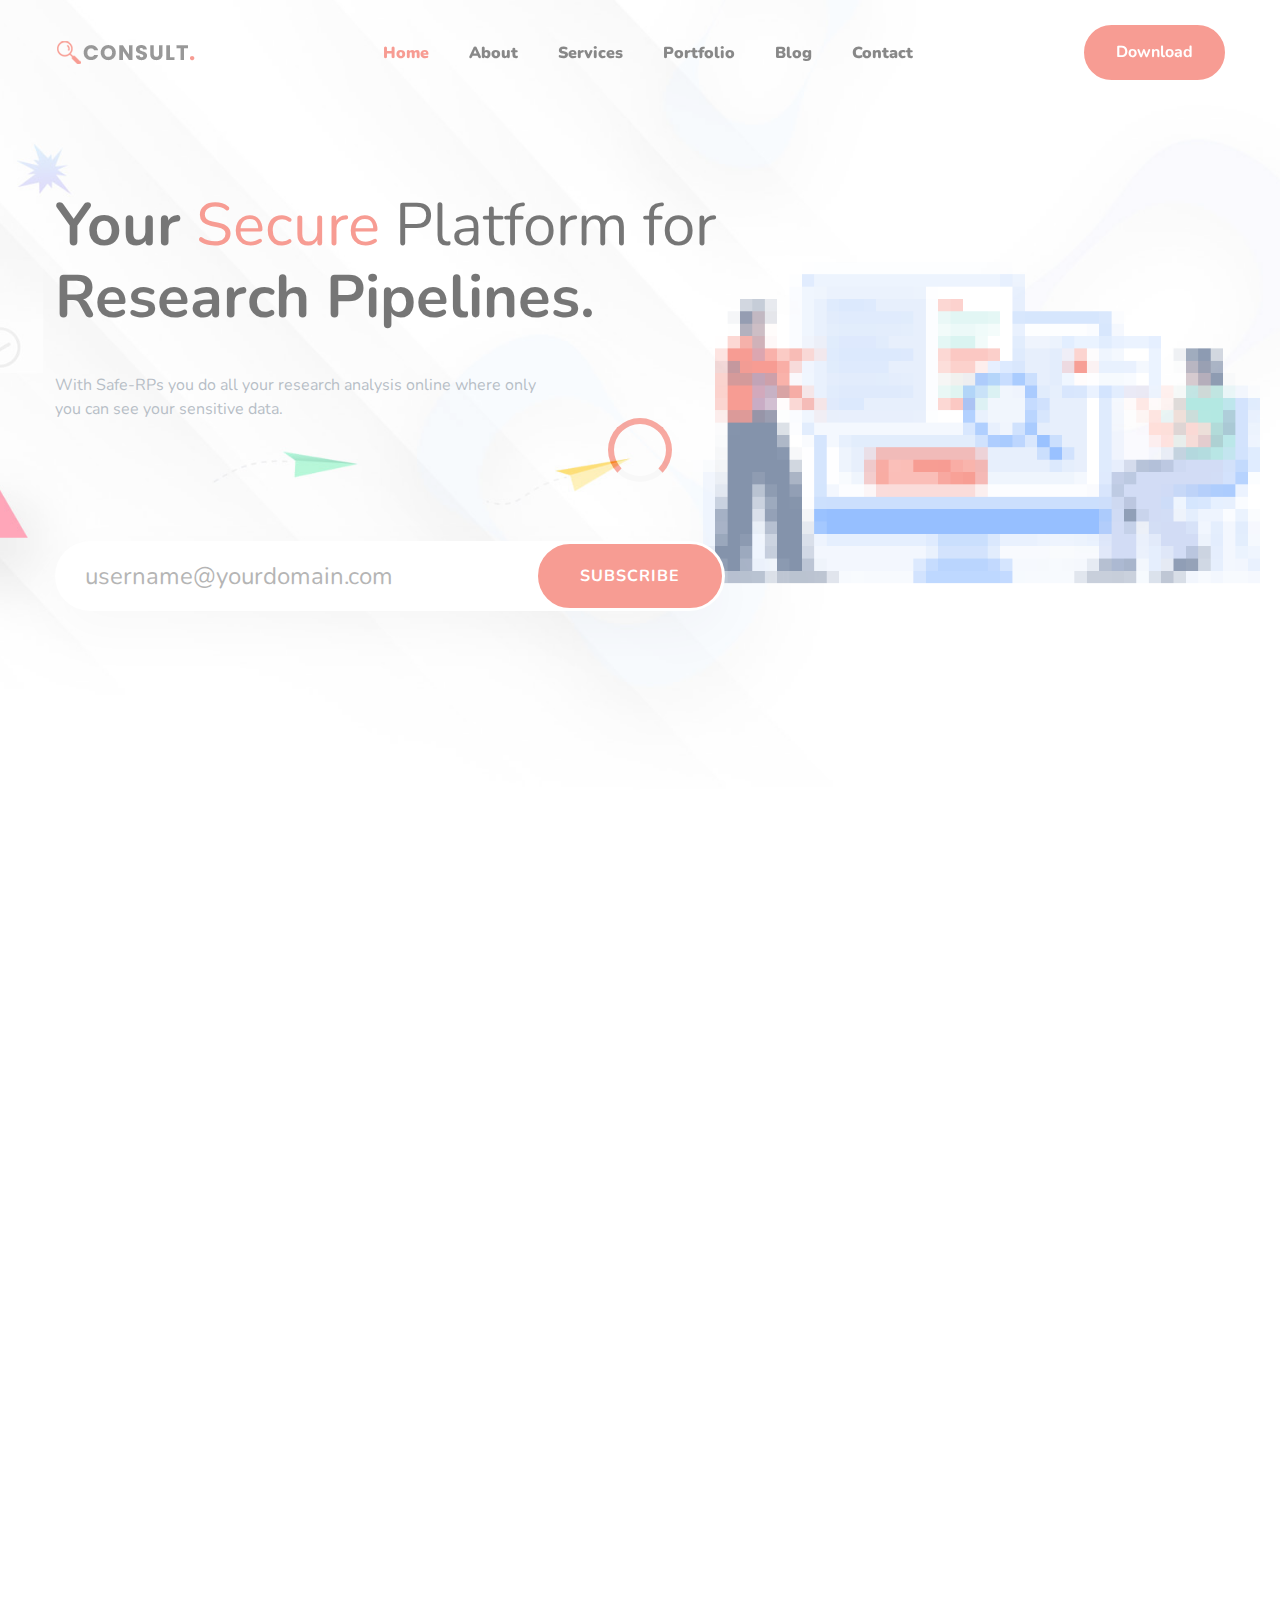
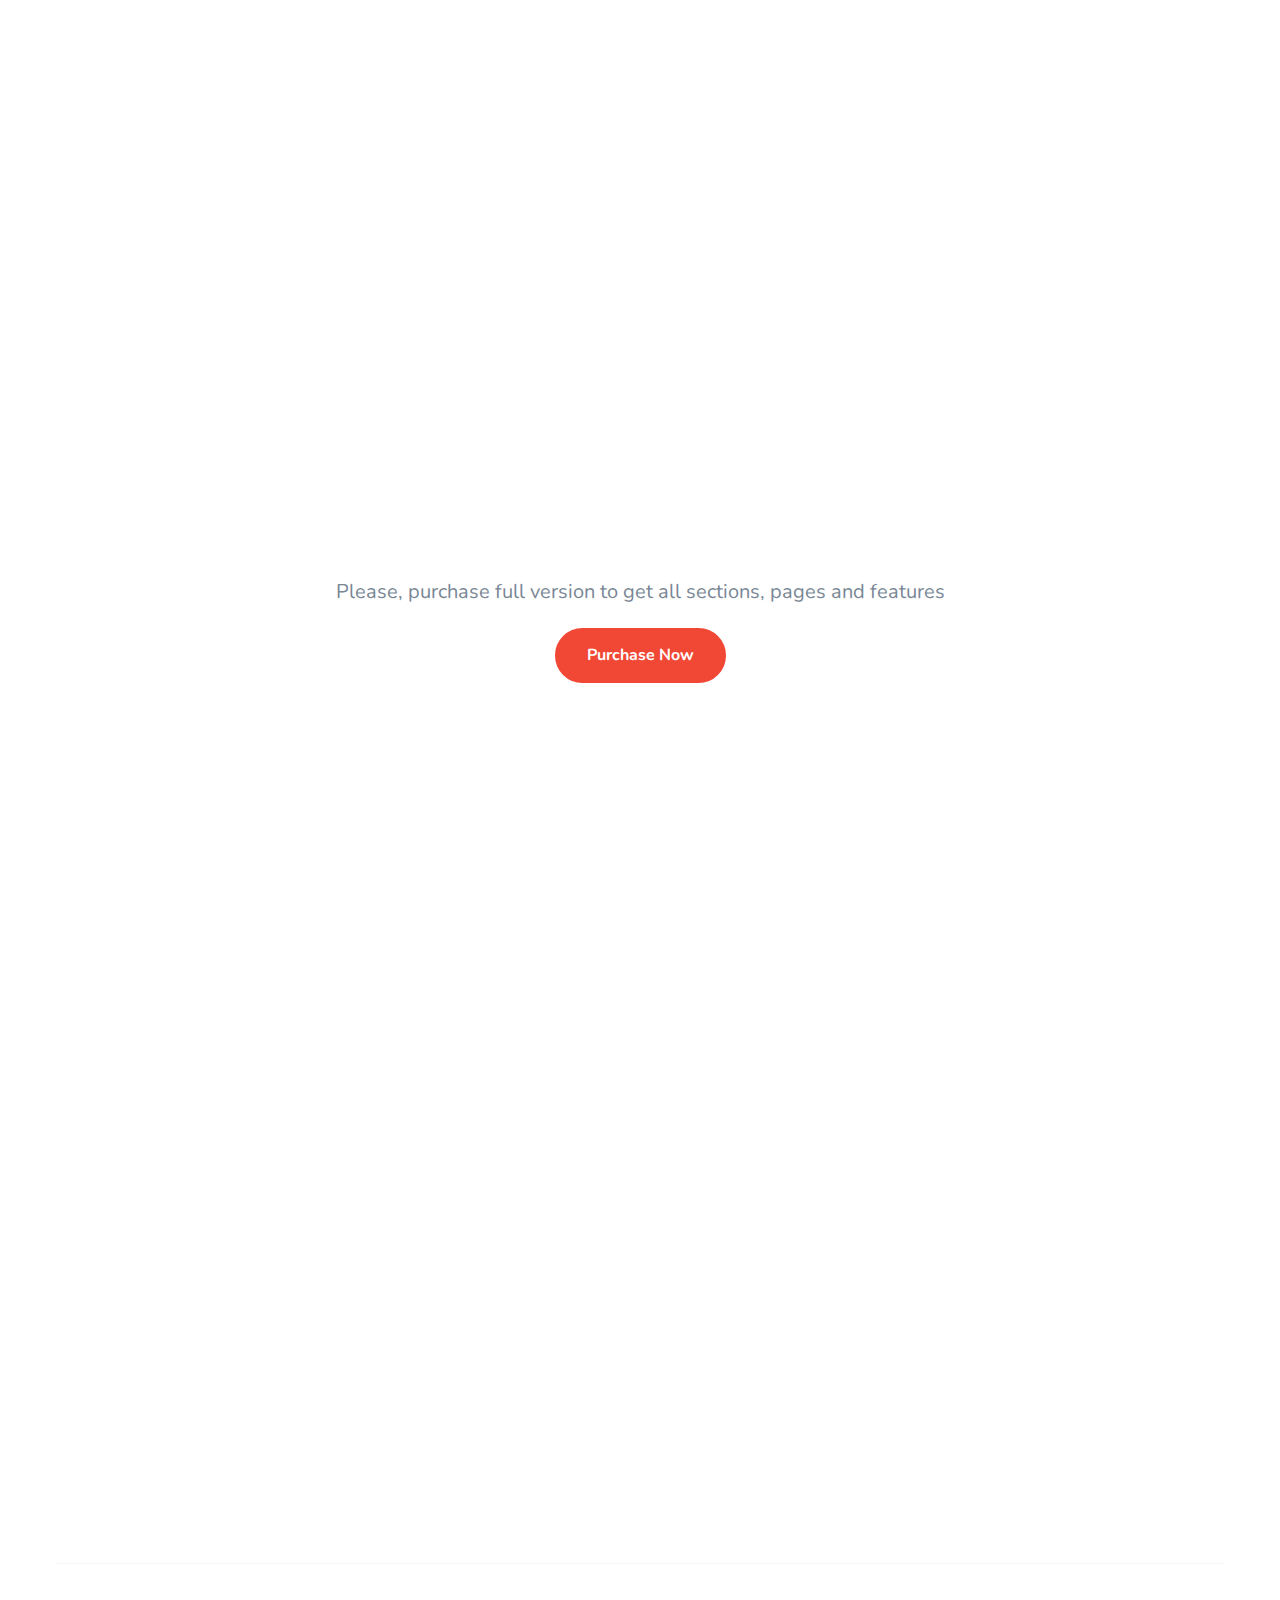
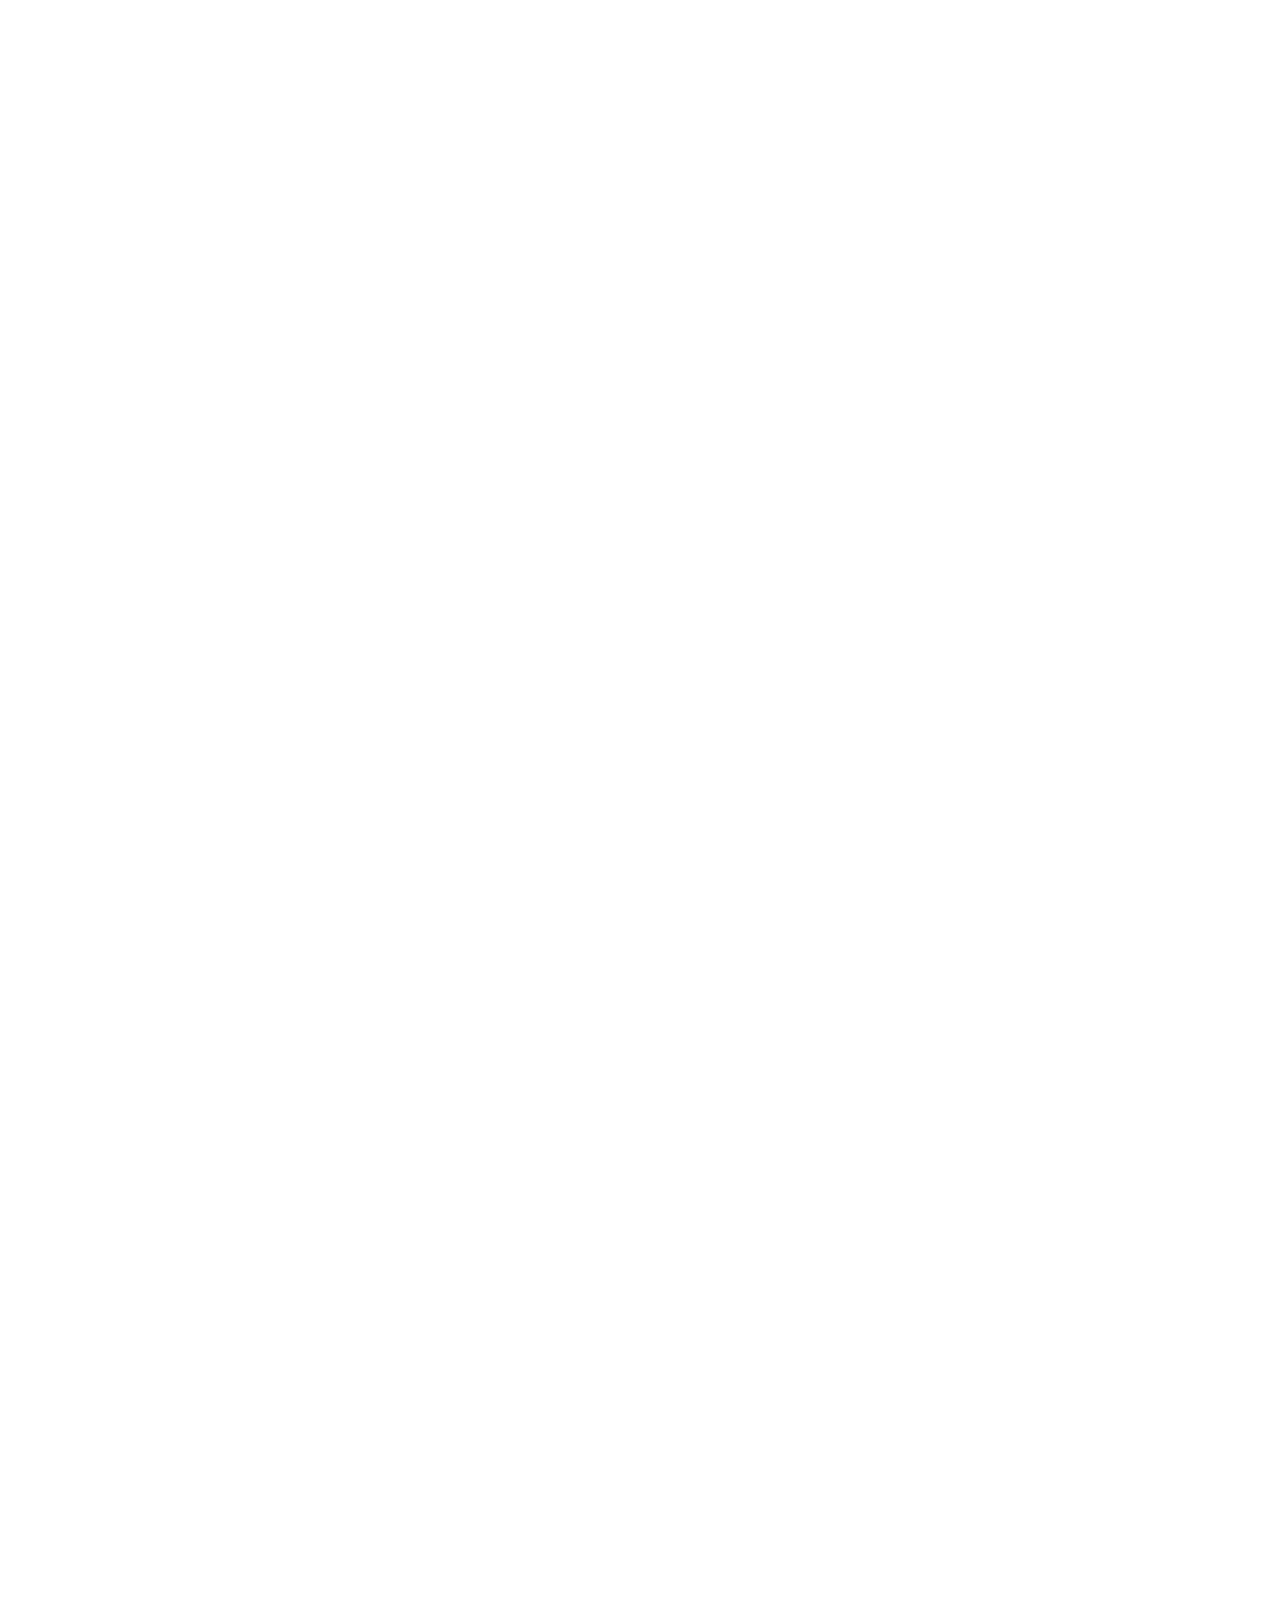
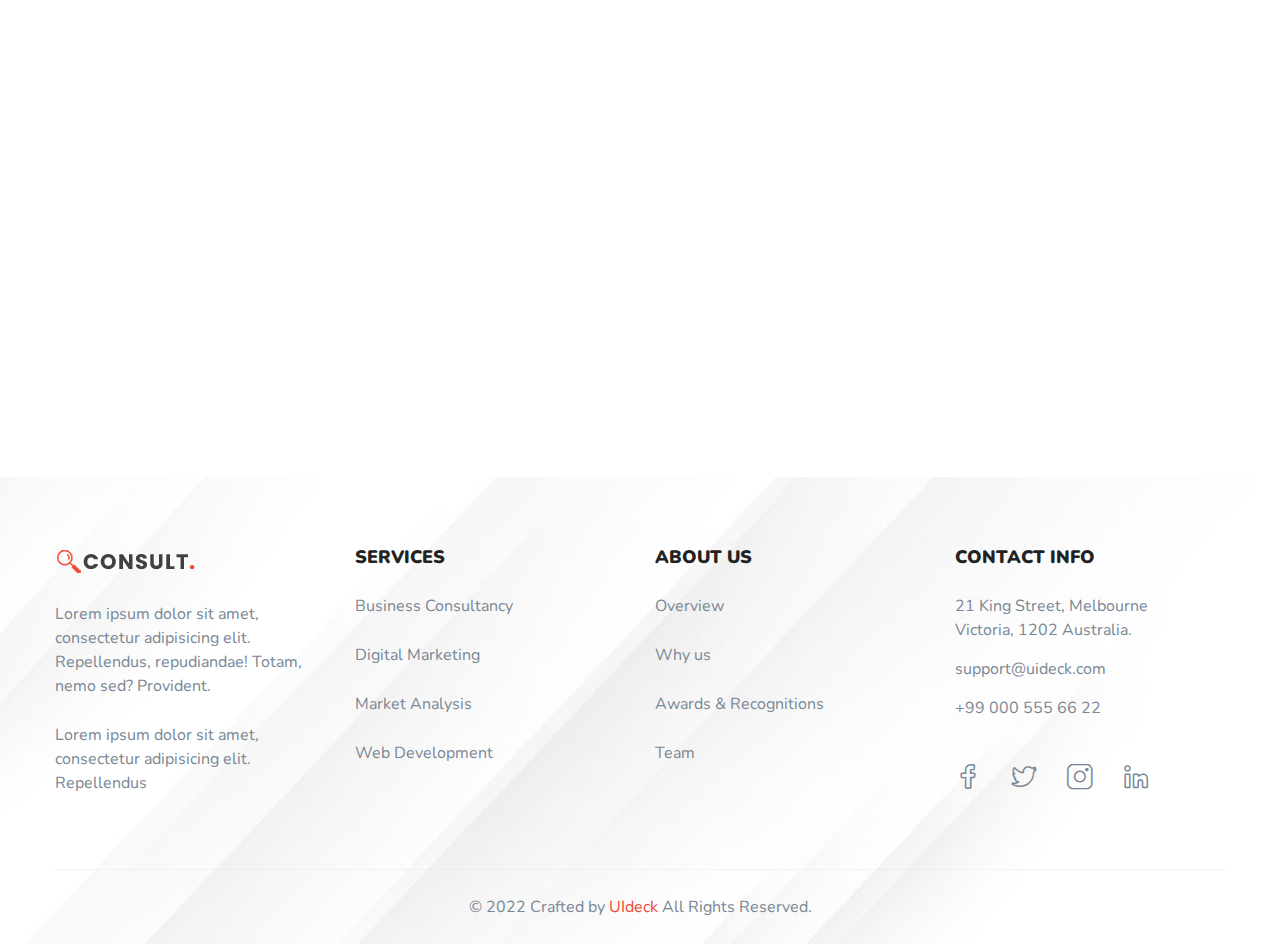
==== index.html @ b2ef0409 "edit landing page" ====
<!doctype html>
<html class="no-js" lang="en">

<head>
    <meta charset="utf-8">
    
    <!--====== Title ======-->
    <title>SAFE - RPs | Home</title>
    
    <meta name="description" content="">
    <meta name="viewport" content="width=device-width, initial-scale=1">

    <!--====== Favicon Icon ======-->
    <link rel="shortcut icon" href="assets/images/favicon.png" type="image/png">
        
    <!--====== Slick CSS ======-->
    <link rel="stylesheet" href="assets/css/slick.css">
        
    <!--====== Font Awesome CSS ======-->
    <link rel="stylesheet" href="assets/css/font-awesome.min.css">
        
    <!--====== Line Icons CSS ======-->
    <link rel="stylesheet" href="assets/css/LineIcons.css">
        
    <!--====== Animate CSS ======-->
    <link rel="stylesheet" href="assets/css/animate.css">
        
    <!--====== Bootstrap CSS ======-->
    <link rel="stylesheet" href="assets/css/bootstrap.min.css">
    
    <!--====== Default CSS ======-->
    <link rel="stylesheet" href="assets/css/default.css">
    
    <!--====== Style CSS ======-->
    <link rel="stylesheet" href="assets/css/style.css">
    
</head>

<body>
    <!--[if IE]>
    <p class="browserupgrade">You are using an <strong>outdated</strong> browser. Please <a href="https://browsehappy.com/">upgrade your browser</a> to improve your experience and security.</p>
  <![endif]-->
   
   
    <!--====== PRELOADER PART START ======-->

    <div class="preloader">
        <div class="loader">
            <div class="ytp-spinner">
                <div class="ytp-spinner-container">
                    <div class="ytp-spinner-rotator">
                        <div class="ytp-spinner-left">
                            <div class="ytp-spinner-circle"></div>
                        </div>
                        <div class="ytp-spinner-right">
                            <div class="ytp-spinner-circle"></div>
                        </div>
                    </div>
                </div>
            </div>
        </div>
    </div>

    <!--====== PRELOADER PART ENDS ======-->
    
    <!--====== HEADER PART START ======-->
    
    <header class="header-area">
        <div class="navbar-area headroom">
            <div class="container">
                <div class="row">
                    <div class="col-lg-12">
                        <nav class="navbar navbar-expand-lg">
                            <a class="navbar-brand" href="index.html">
                                <img src="assets/images/logo.png" alt="Logo">
                            </a>
                            <button class="navbar-toggler" type="button" data-toggle="collapse" data-target="#navbarSupportedContent" aria-controls="navbarSupportedContent" aria-expanded="false" aria-label="Toggle navigation">
                                <span class="toggler-icon"></span>
                                <span class="toggler-icon"></span>
                                <span class="toggler-icon"></span>
                            </button>

                            <div class="collapse navbar-collapse sub-menu-bar" id="navbarSupportedContent">
                                <ul id="nav" class="navbar-nav m-auto">
                                    <li class="nav-item active">
                                        <a href="index.html/#home">Home</a>
                                    </li>
                                    <li class="nav-item">
                                        <a href="index.html/#about">About </a>
                                    </li>
                                    <li class="nav-item">
                                        <a href="index.html/#services">Services</a>
                                    </li>
                                    <li class="nav-item">
                                        <a href="index.html/#portfolio">Portfolio</a>
                                    </li>
                                    <li class="nav-item">
                                        <a href="index.html/#blog">Blog</a>
                                    </li>
                                    <li class="nav-item">
                                        <a href="index.html/#contact">Contact</a>
                                    </li>
                                </ul>
                            </div> <!-- navbar collapse -->
                            
                            <div class="navbar-btn d-none d-sm-inline-block">
                                <a class="main-btn" data-scroll-nav="0" href="#pricing">Download</a>
                            </div>
                        </nav> <!-- navbar -->
                    </div>
                </div> <!-- row -->
            </div> <!-- container -->
        </div> <!-- navbar area -->
        
        <div id="home" class="header-hero bg_cover d-lg-flex align-items-center" style="background-image: url(assets/images/header-hero.jpg)">
            <div class="container">
                <div class="row">
                    <div class="col-lg-7">
                        <div class="header-hero-content">
                            <h1 class="hero-title wow fadeInUp" data-wow-duration="1s" data-wow-delay="0.2s"><b>Your</b> <span>Secure</span> Platform for <b>Research Pipelines.</b></h1>
                            <p class="text wow fadeInUp" data-wow-duration="1s" data-wow-delay="0.5s">With Safe-RPs you do all your research analysis online where only you can see your sensitive data.</p>
                            <div class="header-singup wow fadeInUp" data-wow-duration="1s" data-wow-delay="0.8s">
                                <input type="text" placeholder="username@yourdomain.com">
                                <button class="main-btn">Subscribe</button>
                            </div>
                        </div> <!-- header hero content -->
                    </div>
                </div> <!-- row -->
            </div> <!-- container -->
            <div class="header-hero-image d-flex align-items-center wow fadeInRightBig" data-wow-duration="1s" data-wow-delay="1.1s">
                <div class="image">
                    <img src="assets/images/hero-image.png" alt="Hero Image">
                </div>
            </div> <!-- header hero image -->
        </div> <!-- header hero -->
    </header>
    
    <!--====== HEADER PART ENDS ======-->
    
    <!--====== ABOUT PART START ======-->
    
    <section id="about" class="about-area pt-115">
        <div class="container">
            <div class="row justify-content-center">
                <div class="col-lg-9">
                    <div class="about-title text-center wow fadeInUp" data-wow-duration="1s" data-wow-delay="0.3s">
                        <h3 class="title welcome font-weight-bold">CONFIDENTIAL RESEARCH PIPELINES</h3>
                        <h4 class="font-weight-normal"><span class="font-weight-bold">With Confidential Computing Technology</span> you can finally send research sensitive data to be analyzed on our servers securely.</h4>
                        <br />
                        <h4><span class="font-weight-bold">Even our servers admins can NOT access your data!</span></h4>
                    </div>
                </div>
            </div> <!-- row -->
            <div class="row">
                <div class="col-lg-12">
                    <div class="about-image mt-60 wow fadeIn" data-wow-duration="1s" data-wow-delay="0.5s">
                        <img src="assets/images/about.png" alt="about">
                    </div> <!-- about image -->
                </div>
            </div> <!-- row -->
            <div class="row justify-content-center">
                <div class="col-lg-10">
                    <div class="about-content pt-45">
                        <p class="text wow fadeInUp h6" data-wow-duration="1s" data-wow-delay="0.4s">"Confidential computing is a cloud computing technology that isolates sensitive data in a protected CPU enclave during processing. The contents of the enclave — the data being processed, and the techniques that are used to process it — are accessible only to authorized programming code, and are invisible and unknowable to anything or anyone else, including the cloud provider." (<a href="https://www.ibm.com/cloud/learn/confidential-computing">Source: IBM Cloud</a>)</p>
                        
                        <div class="about-counter pt-60">
                            <div class="row">
                                <div class="col-sm-4">
                                    <div class="single-counter counter-color-1 mt-30 d-flex wow fadeInUp" data-wow-duration="1s" data-wow-delay="0.3s">
                                        <div class="counter-shape">
                                            <span class="shape-1"></span>
                                            <span class="shape-2"></span>
                                        </div>
                                        <div class="counter-content media-body">
                                            <h2>Secure 100%</h2>
                                            <!--<p class="text">Clients</p>-->
                                        </div>
                                    </div> <!-- single counter -->
                                </div>
                                <div class="col-sm-4">
                                    <div class="single-counter counter-color-2 mt-30 d-flex wow fadeInUp" data-wow-duration="1s" data-wow-delay="0.6s">
                                        <div class="counter-shape">
                                            <span class="shape-1"></span>
                                            <span class="shape-2"></span>
                                        </div>
                                        <div class="counter-content media-body">
                                            <h2>Online</h2>
                                            <!--<p class="text">Satisfaction</p>-->
                                        </div>
                                    </div> <!-- single counter -->
                                </div>
                                <div class="col-sm-4">
                                    <div class="single-counter counter-color-3 mt-30 d-flex wow fadeInUp" data-wow-duration="1s" data-wow-delay="0.9s">
                                        <div class="counter-shape">
                                            <span class="shape-1"></span>
                                            <span class="shape-2"></span>
                                        </div>
                                        <div class="counter-content media-body">
                                            <h2>User Friendly</h2>
                                            <!--<p class="text">Projects</p>-->
                                        </div>
                                    </div> <!-- single counter -->
                                </div>
                            </div> <!-- row -->
                        </div> <!-- about counter -->
                    </div> <!-- about content -->
                </div>
            </div> <!-- row -->
        </div> <!-- container -->
    </section>
    
    <!--====== ABOUT PART ENDS ======-->
    
    <!--====== OUR SERVICE PART START ======-->
    
    <section id="services" class="our-services-area pt-115">
        <div class="container">
                        <div class="header-hero-content text-center">
                            <h1 class="hero-title wow fadeInUp" data-wow-duration="1s" data-wow-delay="0.2s"><b>You are using</b> <span>Free</span> Lite Version</b></h1>
                            <p style="font-size: 20px;">Please, purchase full version to get all sections, pages and features</p></br>
                            <a href="http://rebrand.ly/consult-ud" rel="nofollow" class="main-btn">Purchase Now</a>
                        </div> <!-- header hero content -->
        </div>
    </section>

    
    <!--====== PRICING PART START ======-->
    
    <section data-scroll-index="0" id="pricing" class="pricing-area pt-115">
        <div class="container">
            <div class="row justify-content-center">
                <div class="col-lg-5 col-md-8 col-sm-9">
                    <div class="section-title text-center pb-20 wow fadeInUpBig" data-wow-duration="1s" data-wow-delay="0.2s">
                        <h6 class="sub-title">Pricing Plans</h6>
                        <h4 class="title">Providing Best Pricing <span>For Your Business.</span></h4>
                    </div> <!-- section title -->
                </div>
            </div> <!-- row -->
            <div class="row no-gutters justify-content-center">
                <div class="col-lg-4 col-md-7 col-sm-9">
                    <div class="single-pricing text-center pricing-color-1 mt-30 wow fadeIn" data-wow-duration="1s" data-wow-delay="0.3s">
                        <div class="pricing-price">
                            <span class="price"><b>50</b>/m.<span class="symbol">$</span></span>
                        </div>
                        <div class="pricing-title mt-20">
                            <span class="btn">20% Off</span>
                            <h4 class="title">Basic</h4>
                        </div>
                        <div class="pricing-list pt-20">
                            <ul>
                                <li>Full Access</li>
                                <li>Unlimited Bandwidth</li>
                                <li>50 gb Space</li>
                                <li>1 Month Support</li>
                            </ul>
                        </div>
                        <div class="pricing-btn pt-70">
                            <a class="main-btn main-btn-2" href="#">Sign Up Now !</a>
                        </div>
                    </div> <!-- single pricing -->
                </div>
                <div class="col-lg-4 col-md-7 col-sm-9">
                    <div class="single-pricing text-center pricing-active pricing-color-2 mt-30 wow fadeIn" data-wow-duration="1s" data-wow-delay="0.6s">
                        <div class="pricing-price">
                            <span class="price"><b>69</b>/m.<span class="symbol">$</span></span>
                        </div>
                        <div class="pricing-title mt-20">
                            <span class="btn">Special</span>
                            <h4 class="title">Standard</h4>
                        </div>
                        <div class="pricing-list pt-20">
                            <ul>
                                <li>Full Access</li>
                                <li>Unlimited Bandwidth</li>
                                <li>50 gb Space</li>
                                <li>1 Month Support</li>
                            </ul>
                        </div>
                        <div class="pricing-btn pt-70">
                            <a class="main-btn" href="#">Sign Up Now !</a>
                        </div>
                    </div> <!-- single pricing -->
                </div>
                <div class="col-lg-4 col-md-7 col-sm-9">
                    <div class="single-pricing text-center pricing-color-3 mt-30 wow fadeIn" data-wow-duration="1s" data-wow-delay="0.9s">
                        <div class="pricing-price">
                            <span class="price"><b>99</b>/m.<span class="symbol">$</span></span>
                        </div>
                        <div class="pricing-title mt-20">
                            <span class="btn">New</span>
                            <h4 class="title">Premium</h4>
                        </div>
                        <div class="pricing-list pt-20">
                            <ul>
                                <li>Full Access</li>
                                <li>Unlimited Bandwidth</li>
                                <li>50 gb Space</li>
                                <li>1 Month Support</li>
                            </ul>
                        </div>
                        <div class="pricing-btn pt-70">
                            <a class="main-btn main-btn-2" href="#">Sign Up Now !</a>
                        </div>
                    </div> <!-- single pricing -->
                </div>
            </div> <!-- row -->
        </div> <!-- container -->
    </section>
    
    <!--====== PRICING PART ENDS ======-->
    
    
    <!--====== BRAND PART START ======-->
    
    <div id="brand" class="brand-area">
        <div class="container">
            <div class="row">
                <div class="col-lg-12">
                    <div class="brand-wrapper pt-70 clearfix">
                        <div class="single-brand mt-50 text-md-left wow fadeIn" data-wow-duration="1s" data-wow-delay="0.2s">
                            <img src="assets/images/brand-1.png" alt="brand">
                        </div> <!-- single brand -->
                        <div class="single-brand mt-50 wow fadeIn" data-wow-duration="1s" data-wow-delay="0.3s">
                            <img src="assets/images/brand-2.png" alt="brand">
                        </div> <!-- single brand -->
                        <div class="single-brand mt-50 wow fadeIn" data-wow-duration="1s" data-wow-delay="0.4s">
                            <img src="assets/images/brand-3.png" alt="brand">
                        </div> <!-- single brand -->
                        <div class="single-brand mt-50 wow fadeIn" data-wow-duration="1s" data-wow-delay="0.5s">
                            <img src="assets/images/brand-4.png" alt="brand">
                        </div> <!-- single brand -->
                        <div class="single-brand mt-50 text-md-right wow fadeIn" data-wow-duration="1s" data-wow-delay="0.6s">
                            <img src="assets/images/brand-5.png" alt="brand">
                        </div> <!-- single brand -->
                    </div> <!-- brand wrapper -->
                </div>
            </div> <!-- row -->
        </div> <!-- container -->
    </div>
    
    <!--====== BRAND PART ENDS ======-->
    
    <!--====== BLOG PART START ======-->

    <section id="blog" class="blog-area pt-115">
        <div class="container">
            <div class="row justify-content-center">
                <div class="col-lg-4">
                    <div class="section-title text-center pb-20 wow fadeInUp" data-wow-duration="1s" data-wow-delay="0.3s">
                        <h6 class="sub-title">Our Blog</h6>
                        <h4 class="title">Letest <span>News.</span></h4>
                    </div> <!-- section title -->
                </div>
            </div> <!-- row -->
            <div class="row justify-content-center">
                <div class="col-lg-4 col-md-6 col-sm-8">
                    <div class="single-blog mt-30 wow fadeInUpBig" data-wow-duration="1s" data-wow-delay="0.4s">
                        <div class="blog-image">
                            <a href="blog-details.html"><img src="assets/images/news-1.jpg" alt="news"></a>
                        </div>
                        <div class="blog-content">
                            <h4 class="blog-title"><a href="blog-details.html">Nulla eget urna at tortor  turpi feugiat tristique in sit.</a></h4>
                            <div class="blog-author d-flex align-items-center">
                                <div class="author-image">
                                    <img src="assets/images/author-1.jpg" alt="author">
                                </div>
                                <div class="author-content media-body">
                                    <h6 class="sub-title">Posted by</h6>
                                    <p class="text">Isabela Moreira</p>
                                </div>
                            </div>
                        </div>
                    </div> <!-- single blog -->
                </div>
                <div class="col-lg-4 col-md-6 col-sm-8">
                    <div class="single-blog mt-30 wow fadeInUpBig" data-wow-duration="1s" data-wow-delay="0.7s">
                        <div class="blog-image">
                            <a href="blog-details.html"><img src="assets/images/news-2.jpg" alt="news"></a>
                        </div>
                        <div class="blog-content">
                            <h4 class="blog-title"><a href="blog-details.html">Nulla eget urna at tortor  turpi feugiat tristique in sit.</a></h4>
                            <div class="blog-author d-flex align-items-center">
                                <div class="author-image">
                                    <img src="assets/images/author-2.jpg" alt="author">
                                </div>
                                <div class="author-content media-body">
                                    <h6 class="sub-title">Posted by</h6>
                                    <p class="text">Elon Musk</p>
                                </div>
                            </div>
                        </div>
                    </div> <!-- single blog -->
                </div>
                <div class="col-lg-4 col-md-6 col-sm-8">
                    <div class="single-blog mt-30 wow fadeInUpBig" data-wow-duration="1s" data-wow-delay="1s">
                        <div class="blog-image">
                            <a href="blog-details.html"><img src="assets/images/news-3.jpg" alt="news"></a>
                        </div>
                        <div class="blog-content">
                            <h4 class="blog-title"><a href="blog-details.html">Nulla eget urna at tortor  turpi feugiat tristique in sit.</a></h4>
                            <div class="blog-author d-flex align-items-center">
                                <div class="author-image">
                                    <img src="assets/images/author-3.jpg" alt="author">
                                </div>
                                <div class="author-content media-body">
                                    <h6 class="sub-title">Posted by</h6>
                                    <p class="text">Fiona</p>
                                </div>
                            </div>
                        </div>
                    </div> <!-- single blog -->
                </div>
            </div> <!-- row -->
        </div> <!-- container -->
    </section>

    <!--====== BLOG PART ENDS ======-->
    
    <!--====== CONTACT PART START ======-->

    <section id="contact" class="contact-area pt-120 pb-120">
        <div class="container">
            <div class="row justify-content-center">
                <div class="col-lg-4">
                    <div class="section-title text-center pb-20 wow fadeInUp" data-wow-duration="1s" data-wow-delay="0.3s">
                        <h6 class="sub-title">Our Contact</h6>
                        <h4 class="title">Get In <span>Touch.</span></h4>
                    </div> <!-- section title -->
                </div>
            </div> <!-- row -->
            <div class="contact-info pt-30">
                <div class="row">
                    <div class="col-lg-4 col-md-6">
                        <div class="single-contact-info contact-color-1 mt-30 d-flex  wow fadeInUp" data-wow-duration="1s" data-wow-delay="0.3s">
                            <div class="contact-info-icon">
                                <i class="lni-map-marker"></i>
                            </div>
                            <div class="contact-info-content media-body">
                                <p class="text">21 King Street, Melbourne <br> Victoria, 1202 Australia.</p>
                            </div>
                        </div> <!-- single contact info -->
                    </div>
                    <div class="col-lg-4 col-md-6">
                        <div class="single-contact-info contact-color-2 mt-30 d-flex  wow fadeInUp" data-wow-duration="1s" data-wow-delay="0.6s">
                            <div class="contact-info-icon">
                                <i class="lni-envelope"></i>
                            </div>
                            <div class="contact-info-content media-body">
                                <p class="text">hello@uideck.com</p>
                                <p class="text">support@uideck.com</p>
                            </div>
                        </div> <!-- single contact info -->
                    </div>
                    <div class="col-lg-4 col-md-6">
                        <div class="single-contact-info contact-color-3 mt-30 d-flex  wow fadeInUp" data-wow-duration="1s" data-wow-delay="0.9s">
                            <div class="contact-info-icon">
                                <i class="lni-phone"></i>
                            </div>
                            <div class="contact-info-content media-body">
                                <p class="text">+99 000 1111 555</p>
                                <p class="text">+88 999 5555 444</p>
                            </div>
                        </div> <!-- single contact info -->
                    </div>
                </div> <!-- row -->
            </div> <!-- contact info -->
            <div class="row">
                <div class="col-lg-12">
                    <div class="contact-wrapper-form pt-115  wow fadeInUpBig" data-wow-duration="1s" data-wow-delay="0.5s">
                        <h4 class="contact-title pb-10"><i class="lni-envelope"></i> Leave <span>A Message.</span></h4>
                        
                        <form id="contact-form" action="assets/contact.php" method="post">
                            <div class="row">
                                <div class="col-md-6">
                                    <div class="contact-form mt-45">
                                        <label>Enter Your Name</label>
                                        <input type="text" name="name" placeholder="Full Name">
                                    </div> <!-- contact-form -->
                                </div>
                                <div class="col-md-6">
                                    <div class="contact-form mt-45">
                                        <label>Enter Your Email</label>
                                        <input type="email" name="email" placeholder="Email">
                                    </div> <!-- contact-form -->
                                </div>
                                <div class="col-md-12">
                                    <div class="contact-form mt-45">
                                        <label>Your Message</label>
                                        <textarea name="message" placeholder="Enter your message..."></textarea>
                                    </div> <!-- contact-form -->
                                </div>
                                <p class="form-message"></p>
                                <div class="col-md-12">
                                    <div class="contact-form mt-45">
                                        <button type="submit" class="main-btn">Send Now</button>
                                    </div> <!-- contact-form -->
                                </div>
                            </div> <!-- row -->
                        </form>
                    </div> <!-- contact wrapper form -->
                </div>
            </div> <!-- row -->
        </div> <!-- container -->
    </section>

    <!--====== CONTACT PART ENDS ======-->
    
    <!--====== FOOTER PART START ======-->
    
    <footer id="footer" class="footer-area bg_cover" style="background-image: url(assets/images/footer-bg.jpg)">
        <div class="container">
            <div class="footer-widget pt-30 pb-70">
                <div class="row">
                    <div class="col-lg-3 col-sm-6 order-sm-1 order-lg-1">
                        <div class="footer-about pt-40">
                            <a href="#">
                                <img src="assets/images/logo.png" alt="Logo">
                            </a>
                            <p class="text">Lorem ipsum dolor sit amet, consectetur adipisicing elit. Repellendus, repudiandae! Totam, nemo sed? Provident.</p> <p class="text">Lorem ipsum dolor sit amet, consectetur adipisicing elit. Repellendus</p>
                        </div> <!-- footer about -->
                    </div>
                    <div class="col-lg-3 col-sm-6 order-sm-3 order-lg-2">
                        <div class="footer-link pt-40">
                            <div class="footer-title">
                                <h5 class="title">Services</h5>
                            </div>
                            <ul>
                                <li><a href="#">Business Consultancy</a></li>
                                <li><a href="#">Digital Marketing</a></li>
                                <li><a href="#">Market Analysis</a></li>
                                <li><a href="#">Web Development</a></li>
                            </ul>
                        </div> <!-- footer link -->
                    </div>
                    <div class="col-lg-3 col-sm-6 order-sm-4 order-lg-3">
                        <div class="footer-link pt-40">
                            <div class="footer-title">
                                <h5 class="title">About Us</h5>
                            </div>
                            <ul>
                                <li><a href="#">Overview</a></li>
                                <li><a href="#">Why us</a></li>
                                <li><a href="#">Awards & Recognitions</a></li>
                                <li><a href="#">Team</a></li>
                            </ul>
                        </div> <!-- footer link -->
                    </div>
                    <div class="col-lg-3 col-sm-6 order-sm-2 order-lg-4">
                        <div class="footer-contact pt-40">
                            <div class="footer-title">
                                <h5 class="title">Contact Info</h5>
                            </div>
                            <div class="contact pt-10">
                                <p class="text">21 King Street, Melbourne </br>
                                    Victoria, 1202 Australia.</p>
                                <p class="text">support@uideck.com</p>
                                <p class="text">+99 000 555 66 22</p>

                                <ul class="social mt-40">
                                    <li><a href="#"><i class="lni-facebook"></i></a></li>
                                    <li><a href="#"><i class="lni-twitter"></i></a></li>
                                    <li><a href="#"><i class="lni-instagram"></i></a></li>
                                    <li><a href="#"><i class="lni-linkedin"></i></a></li>
                                </ul>
                            </div> <!-- contact -->
                        </div> <!-- footer contact -->
                    </div>
                </div> <!-- row -->
            </div> <!-- footer widget -->
            <div class="footer-copyright text-center">
                <p class="text">© 2022 Crafted by <a href="https://uideck.com" rel="nofollow">UIdeck</a> All Rights Reserved.</p>
            </div>
        </div> <!-- container -->
    </footer>
    
    <!--====== FOOTER PART ENDS ======-->
    
    <!--====== BACK TOP TOP PART START ======-->

    <a href="#" class="back-to-top"><i class="lni-chevron-up"></i></a>

    <!--====== BACK TOP TOP PART ENDS ======-->   
    
    <!--====== PART START ======-->
    
<!--
    <section class="">
        <div class="container">
            <div class="row">
                <div class="col-lg-">
                    
                </div>
            </div>
        </div>
    </section>
-->
    
    <!--====== PART ENDS ======-->

    <!-- row -->


    <!--====== Jquery js ======-->
    <script src="assets/js/vendor/jquery-1.12.4.min.js"></script>
    <script src="assets/js/vendor/modernizr-3.7.1.min.js"></script>
    
    <!--====== Bootstrap js ======-->
    <script src="assets/js/popper.min.js"></script>
    <script src="assets/js/bootstrap.min.js"></script>
    
    <!--====== Plugins js ======-->
    <script src="assets/js/plugins.js"></script>
    
    <!--====== Slick js ======-->
    <script src="assets/js/slick.min.js"></script>
    
    
    <!--====== Counter Up js ======-->
    <script src="assets/js/waypoints.min.js"></script>
    <script src="assets/js/jquery.counterup.min.js"></script>
    
    
    <!--====== Appear js ======-->
    <script src="assets/js/jquery.appear.min.js"></script>
    
    <!--====== WOW js ======-->
    <script src="assets/js/wow.min.js"></script>
    
    <!--====== Headroom js ======-->
    <script src="assets/js/headroom.min.js"></script>
    
    <!--====== Jquery Nav js ======-->
    <script src="assets/js/jquery.nav.js"></script>
    
    <!--====== Scroll It js ======-->
    <script src="assets/js/scrollIt.min.js"></script>
    
    <!--====== Main js ======-->
    <script src="assets/js/main.js"></script>
    
</body>

</html>
---- assets/css/default.css ----
/* Deafult Margin & Padding */
/*-- Margin Top --*/
.mt-5 {
	margin-top: 5px;
}
.mt-10 {
	margin-top: 10px;
}
.mt-15 {
	margin-top: 15px;
}
.mt-20 {
	margin-top: 20px;
}
.mt-25 {
	margin-top: 25px;
}
.mt-30 {
	margin-top: 30px;
}
.mt-35 {
	margin-top: 35px;
}
.mt-40 {
	margin-top: 40px;
}
.mt-45 {
	margin-top: 45px;
}
.mt-50 {
	margin-top: 50px;
}
.mt-55 {
	margin-top: 55px;
}
.mt-60 {
	margin-top: 60px;
}
.mt-65 {
	margin-top: 65px;
}
.mt-70 {
	margin-top: 70px;
}
.mt-75 {
	margin-top: 75px;
}
.mt-80 {
	margin-top: 80px;
}
.mt-85 {
	margin-top: 85px;
}
.mt-90 {
	margin-top: 90px;
}
.mt-95 {
	margin-top: 95px;
}
.mt-100 {
	margin-top: 100px;
}
.mt-105 {
	margin-top: 105px;
}
.mt-110 {
	margin-top: 110px;
}
.mt-115 {
	margin-top: 115px;
}
.mt-120 {
	margin-top: 120px;
}
.mt-125 {
	margin-top: 125px;
}
.mt-130 {
	margin-top: 130px;
}
.mt-135 {
	margin-top: 135px;
}
.mt-140 {
	margin-top: 140px;
}
.mt-145 {
	margin-top: 145px;
}
.mt-150 {
	margin-top: 150px;
}
.mt-155 {
	margin-top: 155px;
}
.mt-160 {
	margin-top: 160px;
}
.mt-165 {
	margin-top: 165px;
}
.mt-170 {
	margin-top: 170px;
}
.mt-175 {
	margin-top: 175px;
}
.mt-180 {
	margin-top: 180px;
}
.mt-185 {
	margin-top: 185px;
}
.mt-190 {
	margin-top: 190px;
}
.mt-195 {
	margin-top: 195px;
}
.mt-200 {
	margin-top: 200px;
}
/*-- Margin Bottom --*/

.mb-5 {
	margin-bottom: 5px;
}
.mb-10 {
	margin-bottom: 10px;
}
.mb-15 {
	margin-bottom: 15px;
}
.mb-20 {
	margin-bottom: 20px;
}
.mb-25 {
	margin-bottom: 25px;
}
.mb-30 {
	margin-bottom: 30px;
}
.mb-35 {
	margin-bottom: 35px;
}
.mb-40 {
	margin-bottom: 40px;
}
.mb-45 {
	margin-bottom: 45px;
}
.mb-50 {
	margin-bottom: 50px;
}
.mb-55 {
	margin-bottom: 55px;
}
.mb-60 {
	margin-bottom: 60px;
}
.mb-65 {
	margin-bottom: 65px;
}
.mb-70 {
	margin-bottom: 70px;
}
.mb-75 {
	margin-bottom: 75px;
}
.mb-80 {
	margin-bottom: 80px;
}
.mb-85 {
	margin-bottom: 85px;
}
.mb-90 {
	margin-bottom: 90px;
}
.mb-95 {
	margin-bottom: 95px;
}
.mb-100 {
	margin-bottom: 100px;
}
.mb-105 {
	margin-bottom: 105px;
}
.mb-110 {
	margin-bottom: 110px;
}
.mb-115 {
	margin-bottom: 115px;
}
.mb-120 {
	margin-bottom: 120px;
}
.mb-125 {
	margin-bottom: 125px;
}
.mb-130 {
	margin-bottom: 130px;
}
.mb-135 {
	margin-bottom: 135px;
}
.mb-140 {
	margin-bottom: 140px;
}
.mb-145 {
	margin-bottom: 145px;
}
.mb-150 {
	margin-bottom: 150px;
}
.mb-155 {
	margin-bottom: 155px;
}
.mb-160 {
	margin-bottom: 160px;
}
.mb-165 {
	margin-bottom: 165px;
}
.mb-170 {
	margin-bottom: 170px;
}
.mb-175 {
	margin-bottom: 175px;
}
.mb-180 {
	margin-bottom: 180px;
}
.mb-185 {
	margin-bottom: 185px;
}
.mb-190 {
	margin-bottom: 190px;
}
.mb-195 {
	margin-bottom: 195px;
}
.mb-200 {
	margin-bottom: 200px;
}
/*-- margin left --*/
.ml-5 {
	margin-left: 5px;
}
.ml-10 {
	margin-left: 10px;
}
.ml-15 {
	margin-left: 15px;
}
.ml-20 {
	margin-left: 20px;
}
.ml-25 {
	margin-left: 25px;
}
.ml-30 {
	margin-left: 30px;
}
.ml-35 {
	margin-left: 35px;
}
.ml-40 {
	margin-left: 40px;
}
.ml-45 {
	margin-left: 45px;
}
.ml-50 {
	margin-left: 50px;
}
.ml-55 {
	margin-left: 55px;
}
.ml-60 {
	margin-left: 60px;
}
.ml-65 {
	margin-left: 65px;
}
.ml-70 {
	margin-left: 70px;
}
.ml-75 {
	margin-left: 75px;
}
.ml-80 {
	margin-left: 80px;
}
.ml-85 {
	margin-left: 85px;
}
.ml-90 {
	margin-left: 90px;
}
.ml-95 {
	margin-left: 95px;
}
.ml-100 {
	margin-left: 100px;
}
.ml-105 {
	margin-left: 105px;
}
.ml-110 {
	margin-left: 110px;
}
.ml-115 {
	margin-left: 115px;
}
.ml-120 {
	margin-left: 120px;
}
.ml-125 {
	margin-left: 125px;
}
.ml-130 {
	margin-left: 130px;
}
.ml-135 {
	margin-left: 135px;
}
.ml-140 {
	margin-left: 140px;
}
.ml-145 {
	margin-left: 145px;
}
.ml-150 {
	margin-left: 150px;
}
.ml-155 {
	margin-left: 155px;
}
.ml-160 {
	margin-left: 160px;
}
.ml-165 {
	margin-left: 165px;
}
.ml-170 {
	margin-left: 170px;
}
.ml-175 {
	margin-left: 175px;
}
.ml-180 {
	margin-left: 180px;
}
.ml-185 {
	margin-left: 185px;
}
.ml-190 {
	margin-left: 190px;
}
.ml-195 {
	margin-left: 195px;
}
.ml-200 {
	margin-left: 200px;
}
/*-- margin right --*/
.mr-5 {
	margin-right: 5px;
}
.mr-10 {
	margin-right: 10px;
}
.mr-15 {
	margin-right: 15px;
}
.mr-20 {
	margin-right: 20px;
}
.mr-25 {
	margin-right: 25px;
}
.mr-30 {
	margin-right: 30px;
}
.mr-35 {
	margin-right: 35px;
}
.mr-40 {
	margin-right: 40px;
}
.mr-45 {
	margin-right: 45px;
}
.mr-50 {
	margin-right: 50px;
}
.mr-55 {
	margin-right: 55px;
}
.mr-60 {
	margin-right: 60px;
}
.mr-65 {
	margin-right: 65px;
}
.mr-70 {
	margin-right: 70px;
}
.mr-75 {
	margin-right: 75px;
}
.mr-80 {
	margin-right: 80px;
}
.mr-85 {
	margin-right: 85px;
}
.mr-90 {
	margin-right: 90px;
}
.mr-95 {
	margin-right: 95px;
}
.mr-100 {
	margin-right: 100px;
}
.mr-105 {
	margin-right: 105px;
}
.mr-110 {
	margin-right: 110px;
}
.mr-115 {
	margin-right: 115px;
}
.mr-120 {
	margin-right: 120px;
}
.mr-125 {
	margin-right: 125px;
}
.mr-130 {
	margin-right: 130px;
}
.mr-135 {
	margin-right: 135px;
}
.mr-140 {
	margin-right: 140px;
}
.mr-145 {
	margin-right: 145px;
}
.mr-150 {
	margin-right: 150px;
}
.mr-155 {
	margin-right: 155px;
}
.mr-160 {
	margin-right: 160px;
}
.mr-165 {
	margin-right: 165px;
}
.mr-170 {
	margin-right: 170px;
}
.mr-175 {
	margin-right: 175px;
}
.mr-180 {
	margin-right: 180px;
}
.mr-185 {
	margin-right: 185px;
}
.mr-190 {
	margin-right: 190px;
}
.mr-195 {
	margin-right: 195px;
}
.mr-200 {
	margin-right: 200px;
}


/*-- Padding Top --*/

.pt-5 {
	padding-top: 5px;
}
.pt-10 {
	padding-top: 10px;
}
.pt-15 {
	padding-top: 15px;
}
.pt-20 {
	padding-top: 20px;
}
.pt-25 {
	padding-top: 25px;
}
.pt-30 {
	padding-top: 30px;
}
.pt-35 {
	padding-top: 35px;
}
.pt-40 {
	padding-top: 40px;
}
.pt-45 {
	padding-top: 45px;
}
.pt-50 {
	padding-top: 50px;
}
.pt-55 {
	padding-top: 55px;
}
.pt-60 {
	padding-top: 60px;
}
.pt-65 {
	padding-top: 65px;
}
.pt-70 {
	padding-top: 70px;
}
.pt-75 {
	padding-top: 75px;
}
.pt-80 {
	padding-top: 80px;
}
.pt-85 {
	padding-top: 85px;
}
.pt-90 {
	padding-top: 90px;
}
.pt-95 {
	padding-top: 95px;
}
.pt-100 {
	padding-top: 100px;
}
.pt-105 {
	padding-top: 105px;
}
.pt-110 {
	padding-top: 110px;
}
.pt-115 {
	padding-top: 115px;
}
.pt-120 {
	padding-top: 120px;
}
.pt-125 {
	padding-top: 125px;
}
.pt-130 {
	padding-top: 130px;
}
.pt-135 {
	padding-top: 135px;
}
.pt-140 {
	padding-top: 140px;
}
.pt-145 {
	padding-top: 145px;
}
.pt-150 {
	padding-top: 150px;
}
.pt-155 {
	padding-top: 155px;
}
.pt-160 {
	padding-top: 160px;
}
.pt-165 {
	padding-top: 165px;
}
.pt-170 {
	padding-top: 170px;
}
.pt-175 {
	padding-top: 175px;
}
.pt-180 {
	padding-top: 180px;
}
.pt-185 {
	padding-top: 185px;
}
.pt-190 {
	padding-top: 190px;
}
.pt-195 {
	padding-top: 195px;
}
.pt-200 {
	padding-top: 200px;
}
/*-- Padding Bottom --*/

.pb-5 {
	padding-bottom: 5px;
}
.pb-10 {
	padding-bottom: 10px;
}
.pb-15 {
	padding-bottom: 15px;
}
.pb-20 {
	padding-bottom: 20px;
}
.pb-25 {
	padding-bottom: 25px;
}
.pb-30 {
	padding-bottom: 30px;
}
.pb-35 {
	padding-bottom: 35px;
}
.pb-40 {
	padding-bottom: 40px;
}
.pb-45 {
	padding-bottom: 45px;
}
.pb-50 {
	padding-bottom: 50px;
}
.pb-55 {
	padding-bottom: 55px;
}
.pb-60 {
	padding-bottom: 60px;
}
.pb-65 {
	padding-bottom: 65px;
}
.pb-70 {
	padding-bottom: 70px;
}
.pb-75 {
	padding-bottom: 75px;
}
.pb-80 {
	padding-bottom: 80px;
}
.pb-85 {
	padding-bottom: 85px;
}
.pb-90 {
	padding-bottom: 90px;
}
.pb-95 {
	padding-bottom: 95px;
}
.pb-100 {
	padding-bottom: 100px;
}
.pb-105 {
	padding-bottom: 105px;
}
.pb-110 {
	padding-bottom: 110px;
}
.pb-115 {
	padding-bottom: 115px;
}
.pb-120 {
	padding-bottom: 120px;
}
.pb-125 {
	padding-bottom: 125px;
}
.pb-130 {
	padding-bottom: 130px;
}
.pb-135 {
	padding-bottom: 135px;
}
.pb-140 {
	padding-bottom: 140px;
}
.pb-145 {
	padding-bottom: 145px;
}
.pb-150 {
	padding-bottom: 150px;
}
.pb-155 {
	padding-bottom: 155px;
}
.pb-160 {
	padding-bottom: 160px;
}
.pb-165 {
	padding-bottom: 165px;
}
.pb-170 {
	padding-bottom: 170px;
}
.pb-175 {
	padding-bottom: 175px;
}
.pb-180 {
	padding-bottom: 180px;
}
.pb-185 {
	padding-bottom: 185px;
}
.pb-190 {
	padding-bottom: 190px;
}
.pb-195 {
	padding-bottom: 195px;
}
.pb-200 {
	padding-bottom: 200px;
}

/*-- Padding left --*/

.pl-0 {
	padding-left: 0px;
}
.pl-5 {
	padding-left: 5px;
}
.pl-10 {
	padding-left: 10px;
}
.pl-15 {
	padding-left: 15px;
}
.pl-20 {
	padding-left: 20px;
}
.pl-25 {
	padding-left: 25px;
}
.pl-30 {
	padding-left: 30px;
}
.pl-35 {
	padding-left: 35px;
}
.pl-40 {
	padding-left: 40px;
}
.pl-45 {
	padding-left: 45px;
}
.pl-50 {
	padding-left: 50px;
}
.pl-55 {
	padding-left: 55px;
}
.pl-60 {
	padding-left: 60px;
}
.pl-65 {
	padding-left: 65px;
}
.pl-70 {
	padding-left: 70px;
}
.pl-75 {
	padding-left: 75px;
}
.pl-80 {
	padding-left: 80px;
}
.pl-85 {
	padding-left: 85px;
}
.pl-90 {
	padding-left: 90px;
}
.pl-100 {
	padding-left: 100px;
}
.pl-105 {
	padding-left: 105px;
}
.pl-110 {
	padding-left: 110px;
}
.pl-115 {
	padding-left: 115px;
}
.pl-120 {
	padding-left: 120px;
}
.pl-125 {
	padding-left: 125px;
}
/*-- Padding right --*/

.pr-0 {
	padding-right: 0px;
}
.pr-5 {
	padding-right: 5px;
}
.pr-10 {
	padding-right: 10px;
}
.pr-15 {
	padding-right: 15px;
}
.pr-20 {
	padding-right: 20px;
}
.pr-25 {
	padding-right: 25px;
}
.pr-30 {
	padding-right: 30px;
}
.pr-35 {
	padding-right: 35px;
}
.pr-40 {
	padding-right: 40px;
}
.pr-45 {
	padding-right: 45px;
}
.pr-50 {
	padding-right: 50px;
}
.pr-55 {
	padding-right: 55px;
}
.pr-60 {
	padding-right: 60px;
}
.pr-65 {
	padding-right: 65px;
}
.pr-70 {
	padding-right: 70px;
}
.pr-75 {
	padding-right: 75px;
}
.pr-80 {
	padding-right: 80px;
}
.pr-85 {
	padding-right: 85px;
}
.pr-90 {
	padding-right: 90px;
}
.pr-95 {
	padding-right: 95px;
}
.pr-100 {
	padding-right: 100px;
}
.pr-105 {
	padding-right: 105px;
}
/* Background Color */

.gray-bg {
	background: #f6f6f6;
}
.white-bg {
	background: #fff;
}
.black-bg {
	background: #222;
}
/* Color */

.white {
	color: #fff;
}
.black {
	color: #222;
}
/* black overlay */

[data-overlay] {
	position: relative;
}
[data-overlay]::before {
	background: #000 none repeat scroll 0 0;
	content: "";
	height: 100%;
	left: 0;
	position: absolute;
	top: 0;
	width: 100%;
	z-index: 1;
}
[data-overlay="3"]::before {
	opacity: 0.3;
}
[data-overlay="4"]::before {
	opacity: 0.4;
}
[data-overlay="5"]::before {
	opacity: 0.5;
}
[data-overlay="6"]::before {
	opacity: 0.6;
}
[data-overlay="7"]::before {
	opacity: 0.7;
}
[data-overlay="8"]::before {
	opacity: 0.8;
}
[data-overlay="9"]::before {
	opacity: 0.9;
}
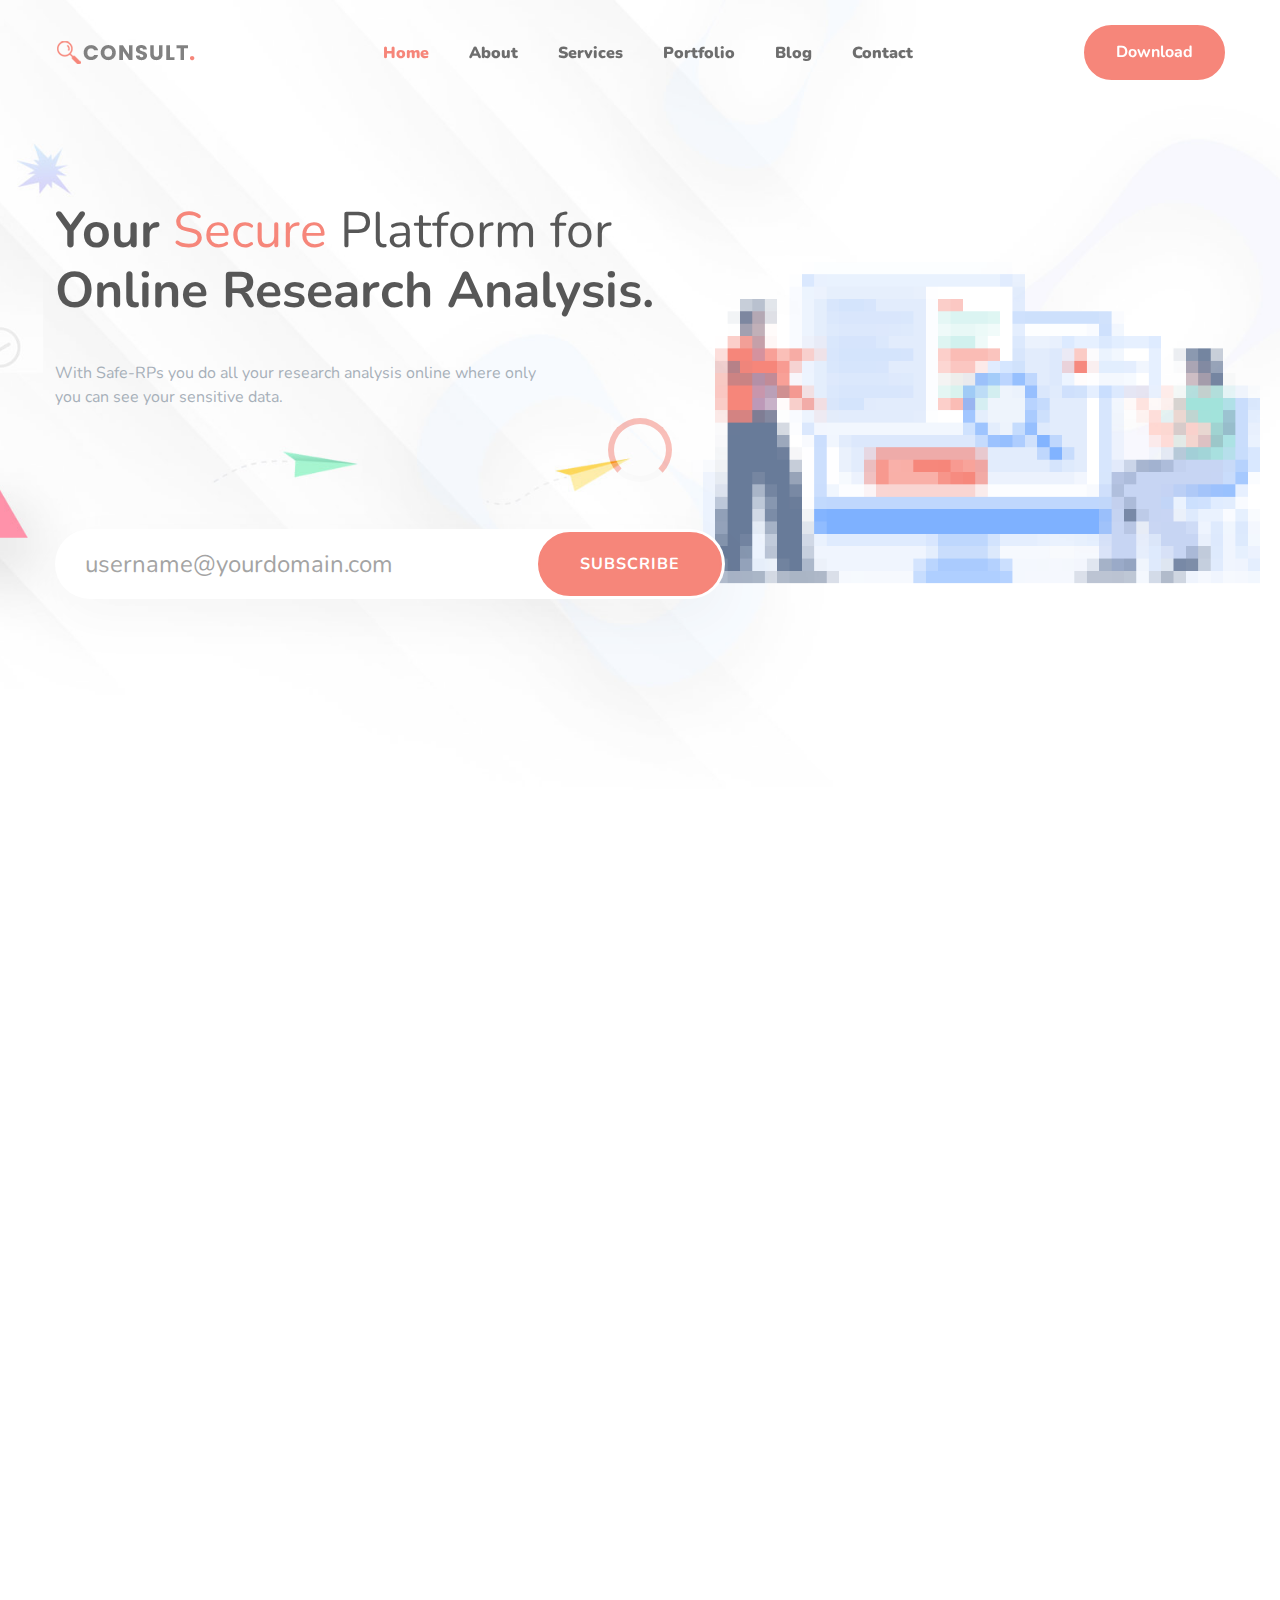
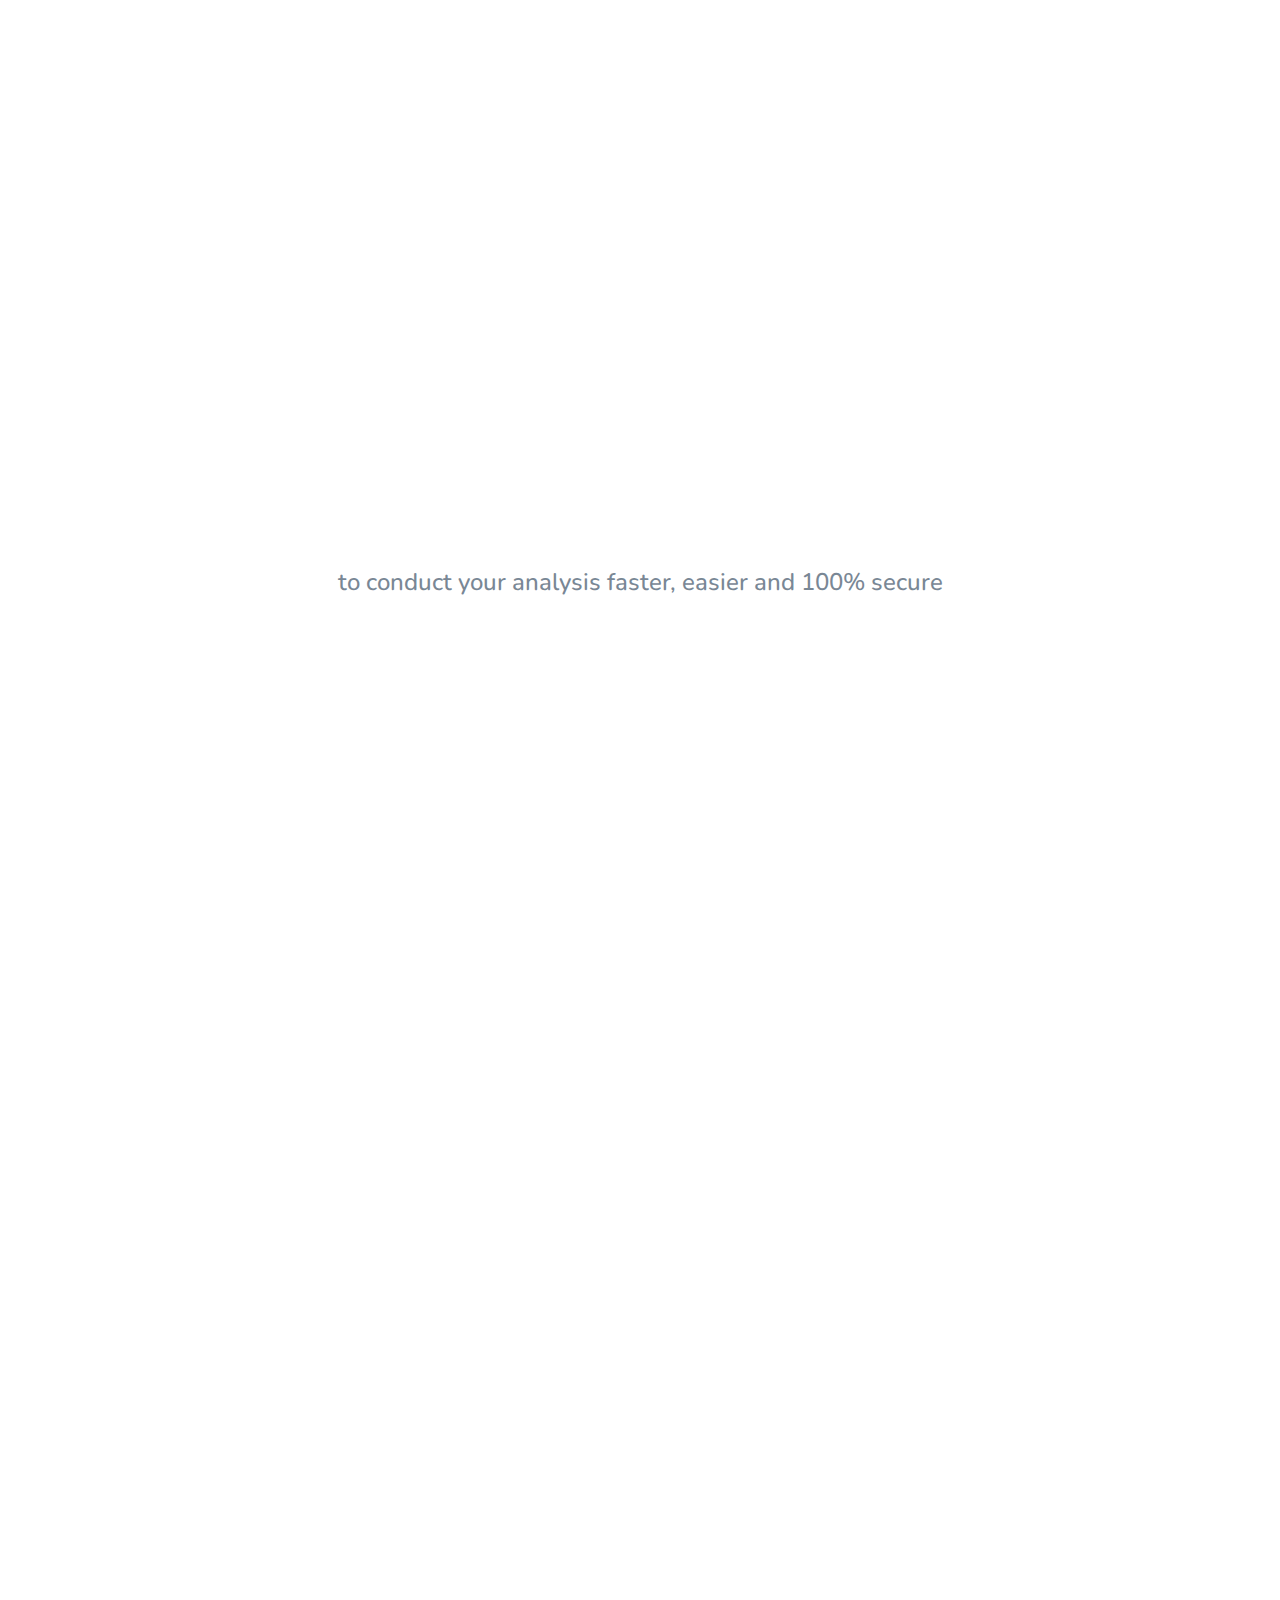
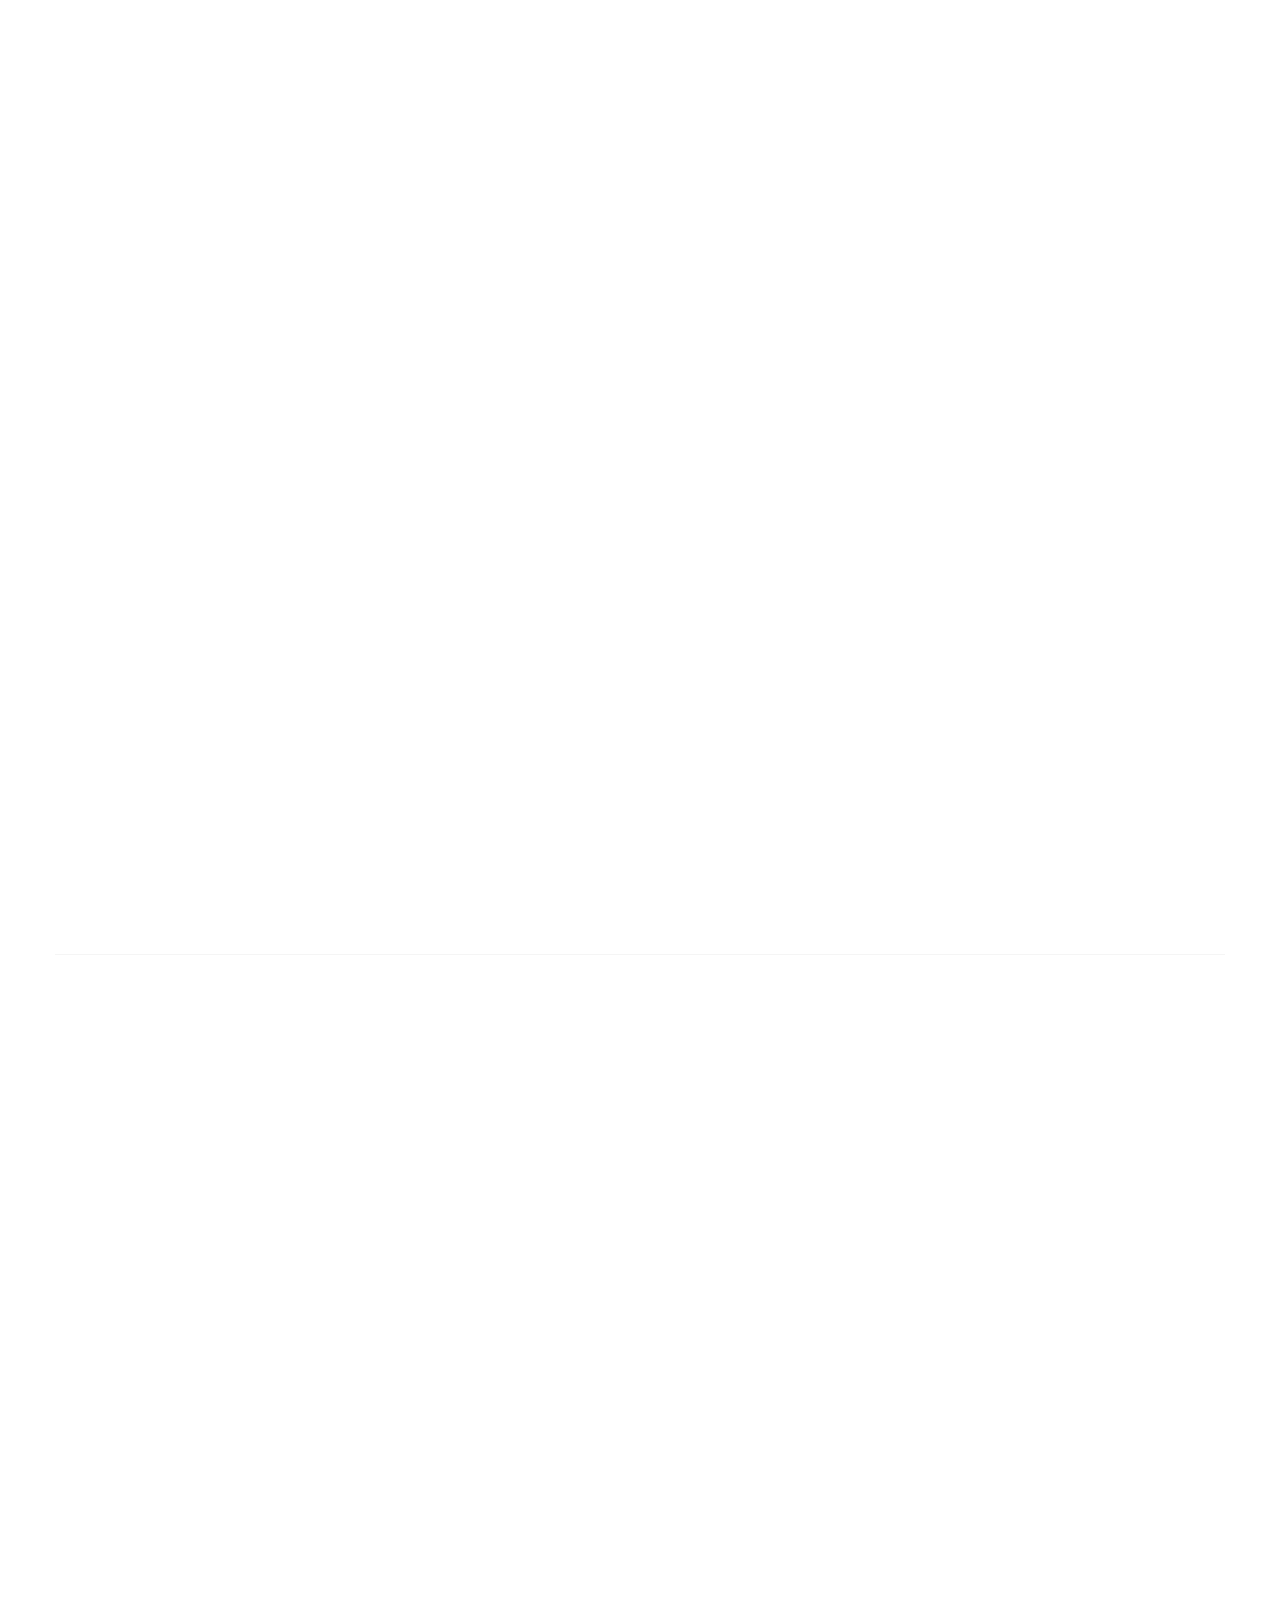
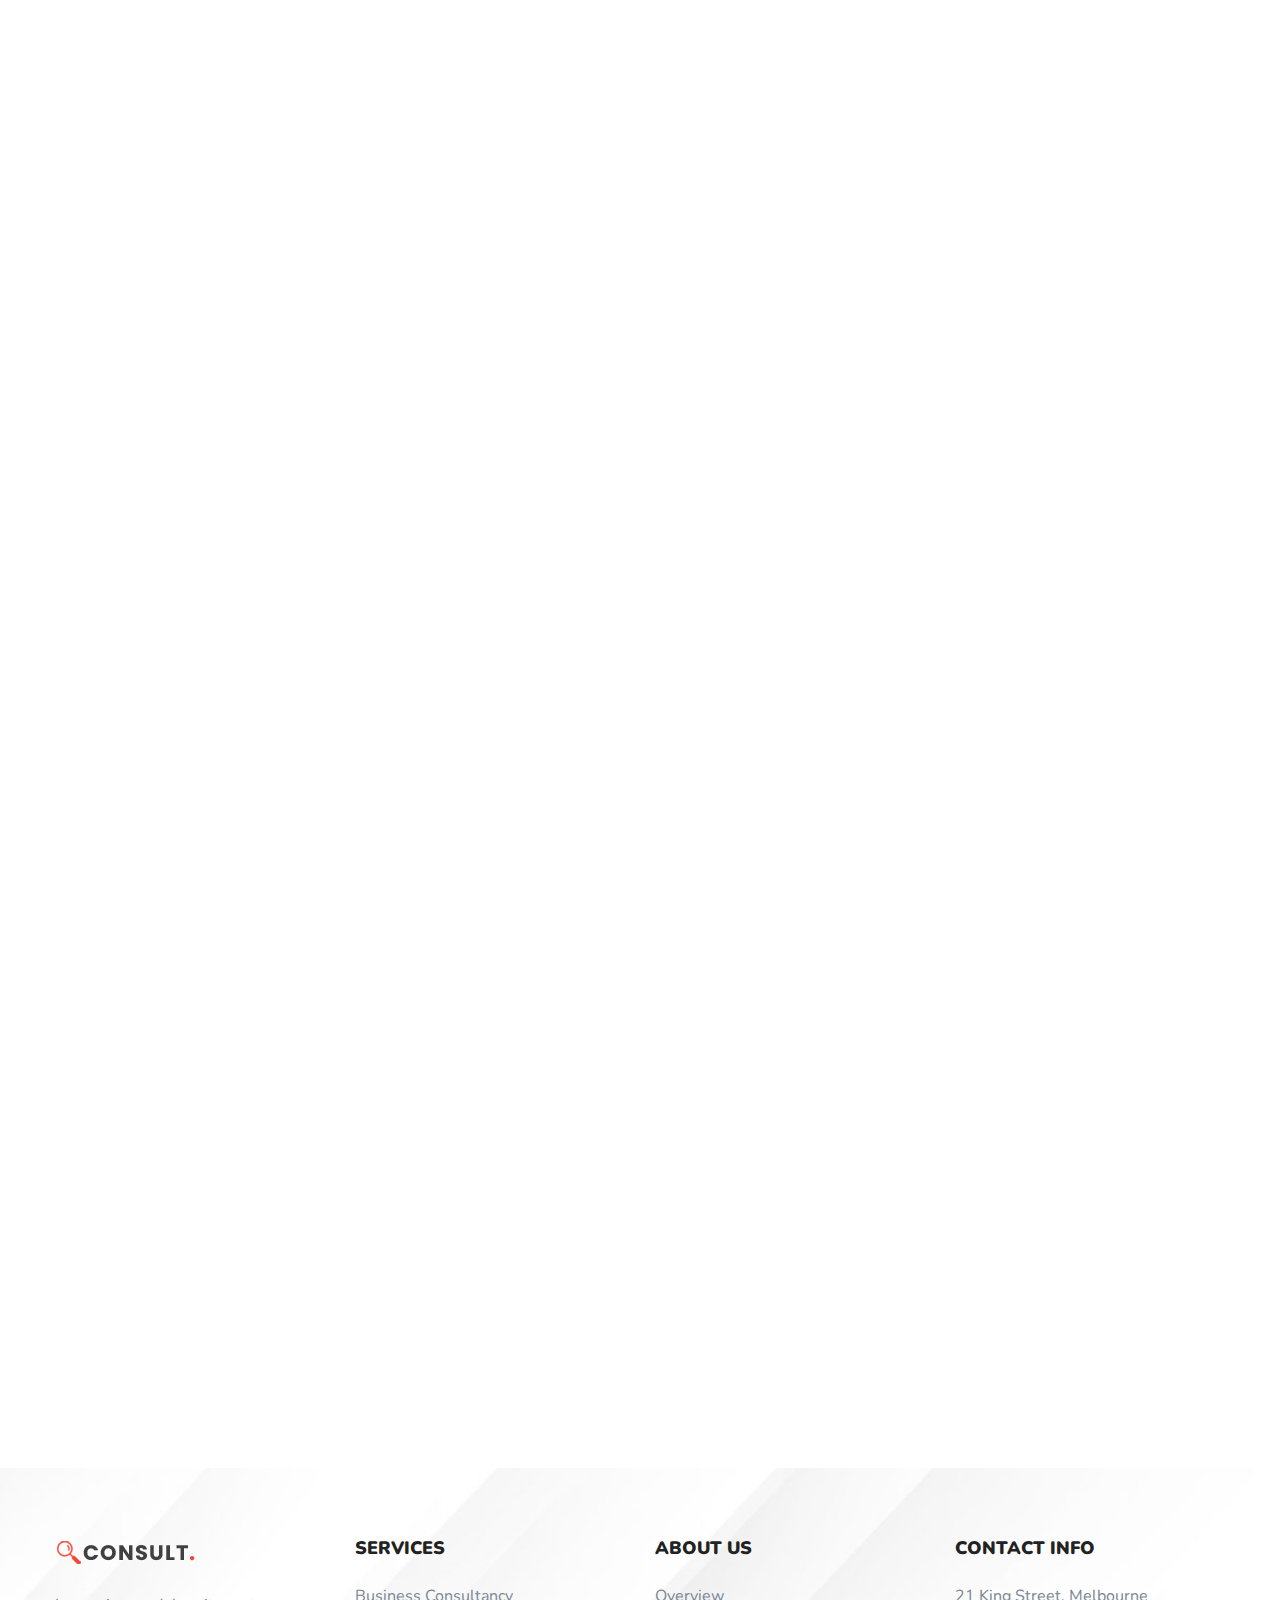
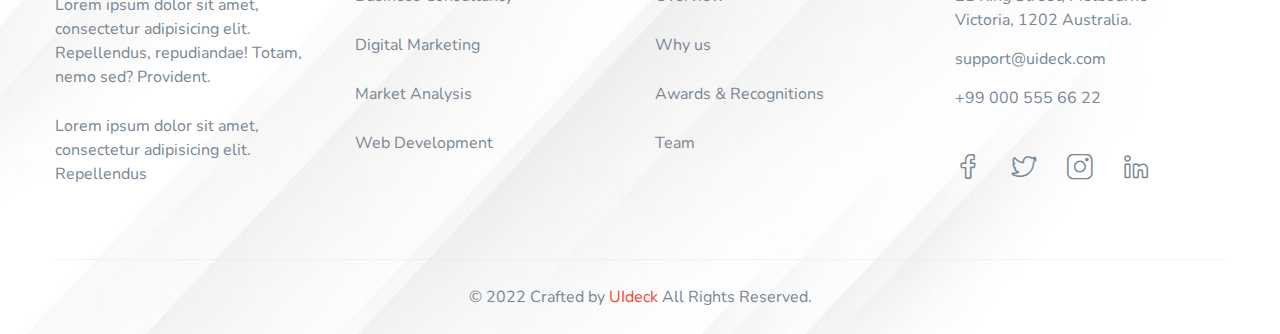
==== commit 47781f37: "edit landing page" ====
--- a/index.html
+++ b/index.html
@@ -117,7 +117,7 @@
                 <div class="row">
                     <div class="col-lg-7">
                         <div class="header-hero-content">
-                            <h1 class="hero-title wow fadeInUp" data-wow-duration="1s" data-wow-delay="0.2s"><b>Your</b> <span>Secure</span> Platform for <b>Research Pipelines.</b></h1>
+                            <h1 class="hero-title wow fadeInUp" data-wow-duration="1s" data-wow-delay="0.2s"><b>Your</b> <span>Secure</span> Platform for <b>Online Research Analysis.</b></h1>
                             <p class="text wow fadeInUp" data-wow-duration="1s" data-wow-delay="0.5s">With Safe-RPs you do all your research analysis online where only you can see your sensitive data.</p>
                             <div class="header-singup wow fadeInUp" data-wow-duration="1s" data-wow-delay="0.8s">
                                 <input type="text" placeholder="username@yourdomain.com">
@@ -216,13 +216,87 @@
     <section id="services" class="our-services-area pt-115">
         <div class="container">
                         <div class="header-hero-content text-center">
-                            <h1 class="hero-title wow fadeInUp" data-wow-duration="1s" data-wow-delay="0.2s"><b>You are using</b> <span>Free</span> Lite Version</b></h1>
-                            <p style="font-size: 20px;">Please, purchase full version to get all sections, pages and features</p></br>
-                            <a href="http://rebrand.ly/consult-ud" rel="nofollow" class="main-btn">Purchase Now</a>
+                            <h1 class="hero-title wow fadeInUp" data-wow-duration="1s" data-wow-delay="0.2s"><b>A Bunch of</b> <span>Pipelines & Extensions</span></b></h1>
+                            <p class="h4">to conduct your analysis faster, easier and 100% secure</p>
+
+                            <div class="about-counter pt-60">
+                                <div class="row">
+                                    <div class="col-sm-4">
+                                        <div class="single-counter counter-color-1 mt-30 d-flex wow fadeInUp" data-wow-duration="1s" data-wow-delay="0.3s">
+                                            <div class="counter-shape">
+                                                <span class="shape-1"></span>
+                                                <span class="shape-2"></span>
+                                            </div>
+                                            <div class="counter-content media-body">
+                                                <h2>scRNA-Seq & scATAC-Seq</h2>
+                                                <!--<p class="text">Clients</p>-->
+                                            </div>
+                                        </div> <!-- single counter -->
+                                    </div>
+                                    <div class="col-sm-4">
+                                        <div class="single-counter counter-color-2 mt-30 d-flex wow fadeInUp" data-wow-duration="1s" data-wow-delay="0.6s">
+                                            <div class="counter-shape">
+                                                <span class="shape-1"></span>
+                                                <span class="shape-2"></span>
+                                            </div>
+                                            <div class="counter-content media-body">
+                                                <h2>Spatial Transcriptomics</h2>
+                                                <!--<p class="text">Satisfaction</p>-->
+                                            </div>
+                                        </div> <!-- single counter -->
+                                    </div>
+                                    <div class="col-sm-4">
+                                        <div class="single-counter counter-color-3 mt-30 d-flex wow fadeInUp" data-wow-duration="1s" data-wow-delay="0.9s">
+                                            <div class="counter-shape">
+                                                <span class="shape-1"></span>
+                                                <span class="shape-2"></span>
+                                            </div>
+                                            <div class="counter-content media-body">
+                                                <h2>Stem Cells Research</h2>
+                                                <!--<p class="text">Projects</p>-->
+                                            </div>
+                                        </div> <!-- single counter -->
+                                    </div>
+                                </div> <!-- row -->
+                            </div> <!-- about counter -->
+
                         </div> <!-- header hero content -->
         </div>
     </section>
 
+    <!--====== Why-us PART START ======-->
+
+    <section id="why-us" class="about-area pt-115">
+        <div class="container">
+            <div class="row justify-content-center">
+                <div class="col-lg-9">
+                    <div class="about-title text-center wow fadeInUp" data-wow-duration="1s" data-wow-delay="0.3s">
+                        <h3 class="title welcome font-weight-bold">Why Us?</h3>
+                        <h4 class="font-weight-normal"><span class="font-weight-bold">There are many reasons why</span> you should switch to Safe-RPs very soon!</h4>
+
+                    </div>
+                </div>
+            </div> <!-- row -->
+            <div class="row">
+                <div class="col-lg-12">
+                    <div class="about-image mt-60 wow fadeIn" data-wow-duration="1s" data-wow-delay="0.5s">
+                        <img src="assets/images/about.png" alt="about">
+                    </div> <!-- about image -->
+                </div>
+            </div> <!-- row -->
+            <div class="row justify-content-center">
+                <div class="col-lg-10">
+                    <div class="about-content pt-45">
+                        <p class="text wow fadeInUp h6" data-wow-duration="1s" data-wow-delay="0.4s">"fill with reasons..</p>
+
+                         <!-- about counter -->
+                    </div> <!-- about content -->
+                </div>
+            </div> <!-- row -->
+        </div> <!-- container -->
+    </section>
+
+    <!--====== Why-us PART ENDS ======-->
     
     <!--====== PRICING PART START ======-->
     
@@ -232,7 +306,7 @@
                 <div class="col-lg-5 col-md-8 col-sm-9">
                     <div class="section-title text-center pb-20 wow fadeInUpBig" data-wow-duration="1s" data-wow-delay="0.2s">
                         <h6 class="sub-title">Pricing Plans</h6>
-                        <h4 class="title">Providing Best Pricing <span>For Your Business.</span></h4>
+                        <h4 class="title">Providing Best Pricing <span>For Your Organization /  Business.</span></h4>
                     </div> <!-- section title -->
                 </div>
             </div> <!-- row -->
@@ -240,11 +314,11 @@
                 <div class="col-lg-4 col-md-7 col-sm-9">
                     <div class="single-pricing text-center pricing-color-1 mt-30 wow fadeIn" data-wow-duration="1s" data-wow-delay="0.3s">
                         <div class="pricing-price">
-                            <span class="price"><b>50</b>/m.<span class="symbol">$</span></span>
+                            <span class="price"><b>0</b>/m.<span class="symbol">$</span></span>
                         </div>
                         <div class="pricing-title mt-20">
-                            <span class="btn">20% Off</span>
-                            <h4 class="title">Basic</h4>
+                            <span class="btn">Free</span>
+                            <h4 class="title">Download & Use</h4>
                         </div>
                         <div class="pricing-list pt-20">
                             <ul>
@@ -266,7 +340,7 @@
                         </div>
                         <div class="pricing-title mt-20">
                             <span class="btn">Special</span>
-                            <h4 class="title">Standard</h4>
+                            <h4 class="title">Academic</h4>
                         </div>
                         <div class="pricing-list pt-20">
                             <ul>
@@ -287,8 +361,8 @@
                             <span class="price"><b>99</b>/m.<span class="symbol">$</span></span>
                         </div>
                         <div class="pricing-title mt-20">
-                            <span class="btn">New</span>
-                            <h4 class="title">Premium</h4>
+                            <span class="btn">Standard</span>
+                            <h4 class="title">Business</h4>
                         </div>
                         <div class="pricing-list pt-20">
                             <ul>
@@ -345,10 +419,10 @@
     <section id="blog" class="blog-area pt-115">
         <div class="container">
             <div class="row justify-content-center">
-                <div class="col-lg-4">
+                <div class="col-lg-6">
                     <div class="section-title text-center pb-20 wow fadeInUp" data-wow-duration="1s" data-wow-delay="0.3s">
                         <h6 class="sub-title">Our Blog</h6>
-                        <h4 class="title">Letest <span>News.</span></h4>
+                        <h4 class="title">Letest <span>News & Extensions.</span></h4>
                     </div> <!-- section title -->
                 </div>
             </div> <!-- row -->
--- a/assets/css/style.css
+++ b/assets/css/style.css
@@ -1,35 +1,35 @@
-/*-----------------------------------------------------------------------------------
-
-    Template Name: Consult - Business Consultancy Agency Template
-    Template URI: uideck.com
-    Description: Consult - Business Consultancy Agency Template
-    Author: Uideck
-    Author URI: https://uideck.com/
-    Support: https://uideck.com/support/
-    Version: 1.0
-
------------------------------------------------------------------------------------
-
-    CSS INDEX
-    ===================
-
-    01.COMMON
-    02.HEADER
-    03.ABOUT
-    04.GALLERY
-    05.SERVICE
-    06.PRICING
-    07.TESTIMONIAL
-    08.BRAND
-    09.BL0G
-    10.CONTACT
-    11.FOOTER
-    12.PAGE BANNER
-    13.BL0G DETAILS
-
+/*-----------------------------------------------------------------------------------
+
+    Template Name: Consult - Business Consultancy Agency Template
+    Template URI: uideck.com
+    Description: Consult - Business Consultancy Agency Template
+    Author: Uideck
+    Author URI: https://uideck.com/
+    Support: https://uideck.com/support/
+    Version: 1.0
+
+-----------------------------------------------------------------------------------
+
+    CSS INDEX
+    ===================
+
+    01.COMMON
+    02.HEADER
+    03.ABOUT
+    04.GALLERY
+    05.SERVICE
+    06.PRICING
+    07.TESTIMONIAL
+    08.BRAND
+    09.BL0G
+    10.CONTACT
+    11.FOOTER
+    12.PAGE BANNER
+    13.BL0G DETAILS
+
 -----------------------------------------------------------------------------------*/
-/*===========================
-    01.COMMON css 
+/*===========================
+    01.COMMON css 
 ===========================*/
 @import url("https://fonts.googleapis.com/css?family=Nunito:300,400,700,800&display=swap");
 body {
@@ -471,8 +471,8 @@
     -o-transform: rotate(-130deg);
     transform: rotate(-130deg); } }
 
-/*===========================
-      02.HEADER css 
+/*===========================
+      02.HEADER css 
 ===========================*/
 /*===== NAVBAR =====*/
 .navbar-area {
@@ -783,7 +783,7 @@
     padding-top: 150px; } }
 
 .header-hero-content .hero-title {
-  font-size: 60px;
+  font-size: 50px;
   font-weight: 400;
   color: #000; }
   @media only screen and (min-width: 992px) and (max-width: 1199px) {
@@ -858,8 +858,8 @@
         line-height: 46px;
         margin-top: 0; } }
 
-/*===========================
-        03.ABOUT css 
+/*===========================
+        03.ABOUT css 
 ===========================*/
 .about-title .welcome {
   font-size: 18px;
@@ -983,8 +983,8 @@
 .about-content-2 .text {
   padding-top: 15px; }
 
-/*===========================
-       04.GALLERY css 
+/*===========================
+       04.GALLERY css 
 ===========================*/
 .single-gallery {
   position: relative; }
@@ -1094,8 +1094,8 @@
   border-radius: 7px;
   overflow: hidden; }
 
-/*===========================
-      05.SERVICE css 
+/*===========================
+      05.SERVICE css 
 ===========================*/
 .service-wrapper {
   -webkit-box-shadow: 0px 0px 30px 0px rgba(0, 0, 0, 0.1);
@@ -1513,8 +1513,8 @@
     .single-service-3 .service-content .more:hover {
       color: #f14836; }
 
-/*===========================
-       06.PRICING css 
+/*===========================
+       06.PRICING css 
 ===========================*/
 .single-pricing {
   padding: 65px 50px 70px; }
@@ -1575,8 +1575,8 @@
     -moz-box-shadow: 0px 30px 30px 0px rgba(0, 0, 0, 0.07);
     box-shadow: 0px 30px 30px 0px rgba(0, 0, 0, 0.07); }
 
-/*===========================
-       07.TESTIMONIAL css 
+/*===========================
+       07.TESTIMONIAL css 
 ===========================*/
 .testimonial-left-content .testimonial-line {
   padding-top: 10px; }
@@ -1693,8 +1693,8 @@
   .testimonial-active .slick-arrow.next {
     left: -635px; }
 
-/*===========================
-        08.BRAND css 
+/*===========================
+        08.BRAND css 
 ===========================*/
 .brand-wrapper {
   border-top: 1px solid #dedede4f; }
@@ -1706,8 +1706,8 @@
       .brand-wrapper .single-brand {
         width: 50%; } }
 
-/*===========================
-         09.BL0G css 
+/*===========================
+         09.BL0G css 
 ===========================*/
 .single-blog .blog-image a {
   display: block; }
@@ -1749,8 +1749,8 @@
         font-weight: 600;
         margin-top: 5px; }
 
-/*===========================
-      10.CONTACT  css 
+/*===========================
+      10.CONTACT  css 
 ===========================*/
 .contact-map iframe {
   width: 100%;
@@ -1832,8 +1832,8 @@
 .contact-form .main-btn {
   border-radius: 5px; }
 
-/*===========================
-       11.FOOTER css 
+/*===========================
+       11.FOOTER css 
 ===========================*/
 .footer-about .text {
   padding-top: 25px;
@@ -1910,8 +1910,8 @@
     color: #fff;
     background-color: #f14836; }
 
-/*===========================
-      12.PAGE BANNER css 
+/*===========================
+      12.PAGE BANNER css 
 ===========================*/
 .page-banner {
   padding-top: 235px;
@@ -1941,8 +1941,8 @@
     color: #f14836;
     display: contents; }
 
-/*===========================
-    13.BL0G DETAILS  css 
+/*===========================
+    13.BL0G DETAILS  css 
 ===========================*/
 .blog-details-content .details-image img {
   width: 100%; }
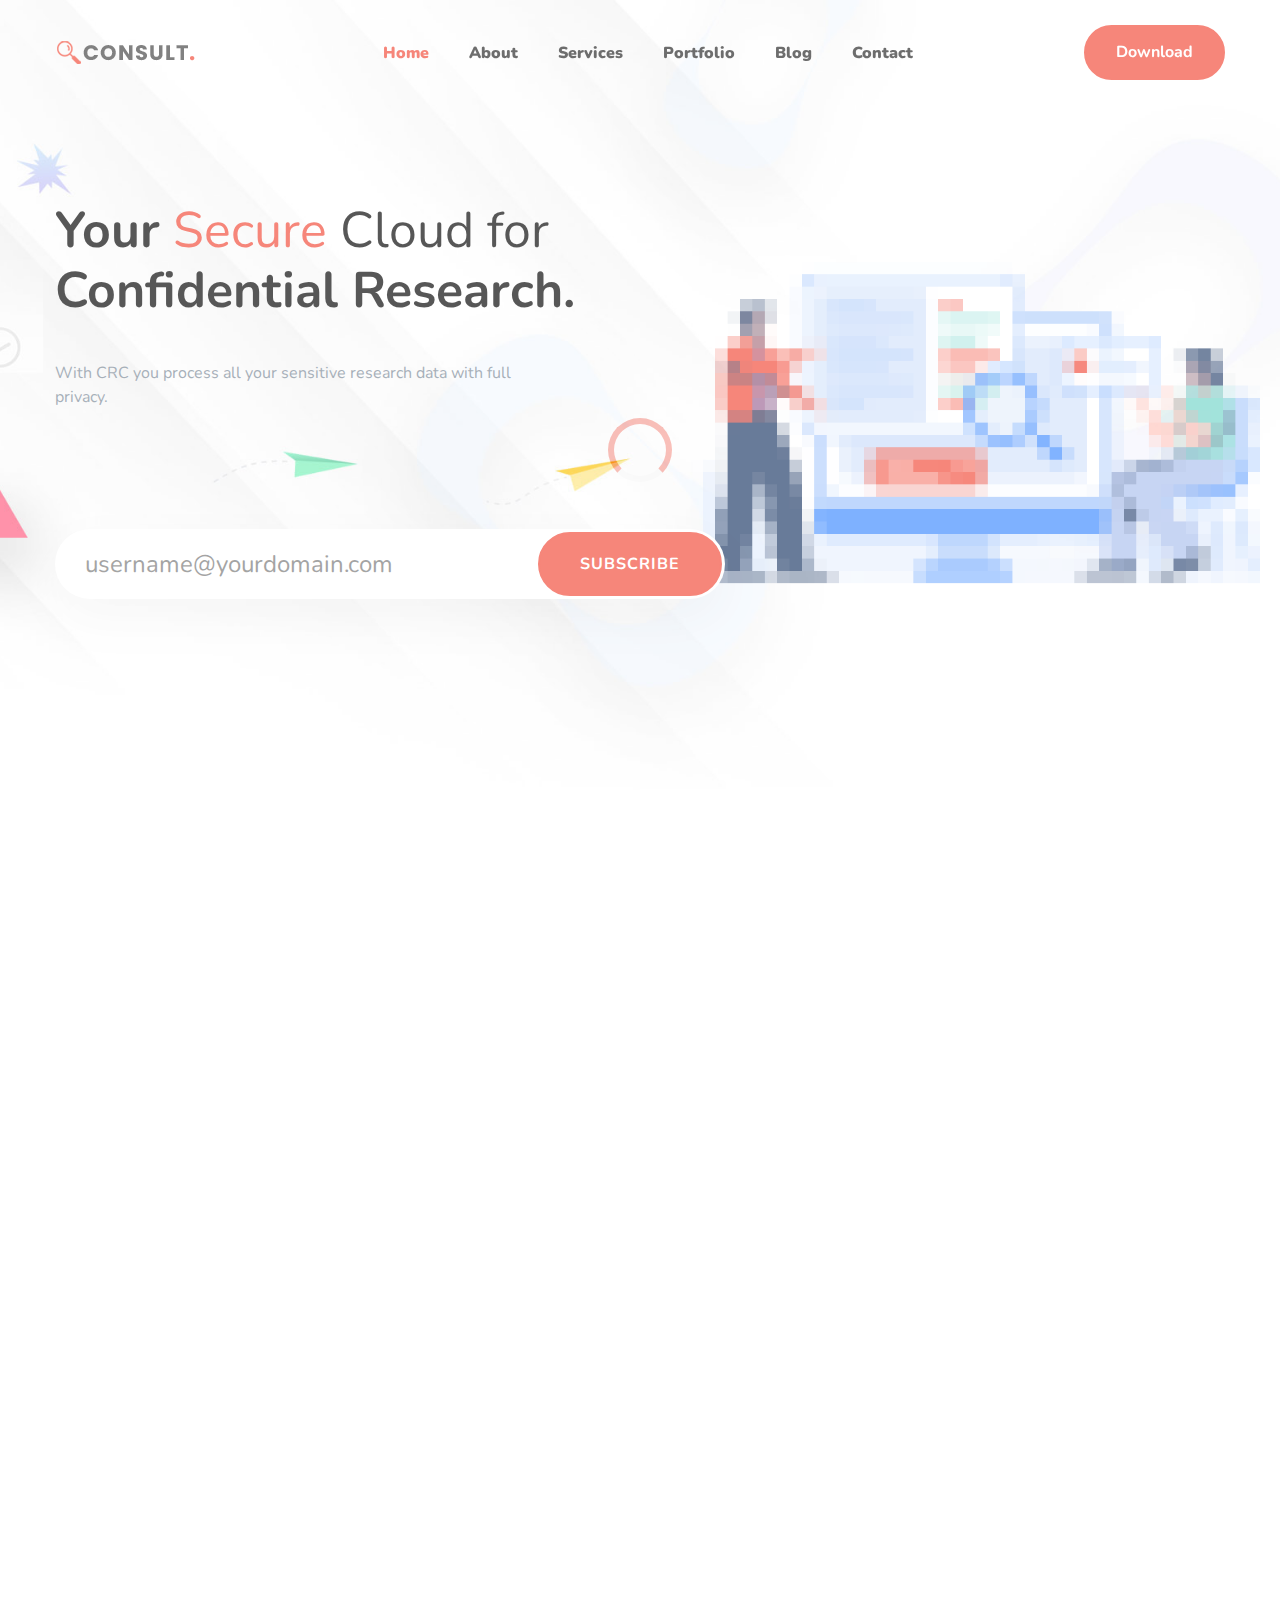
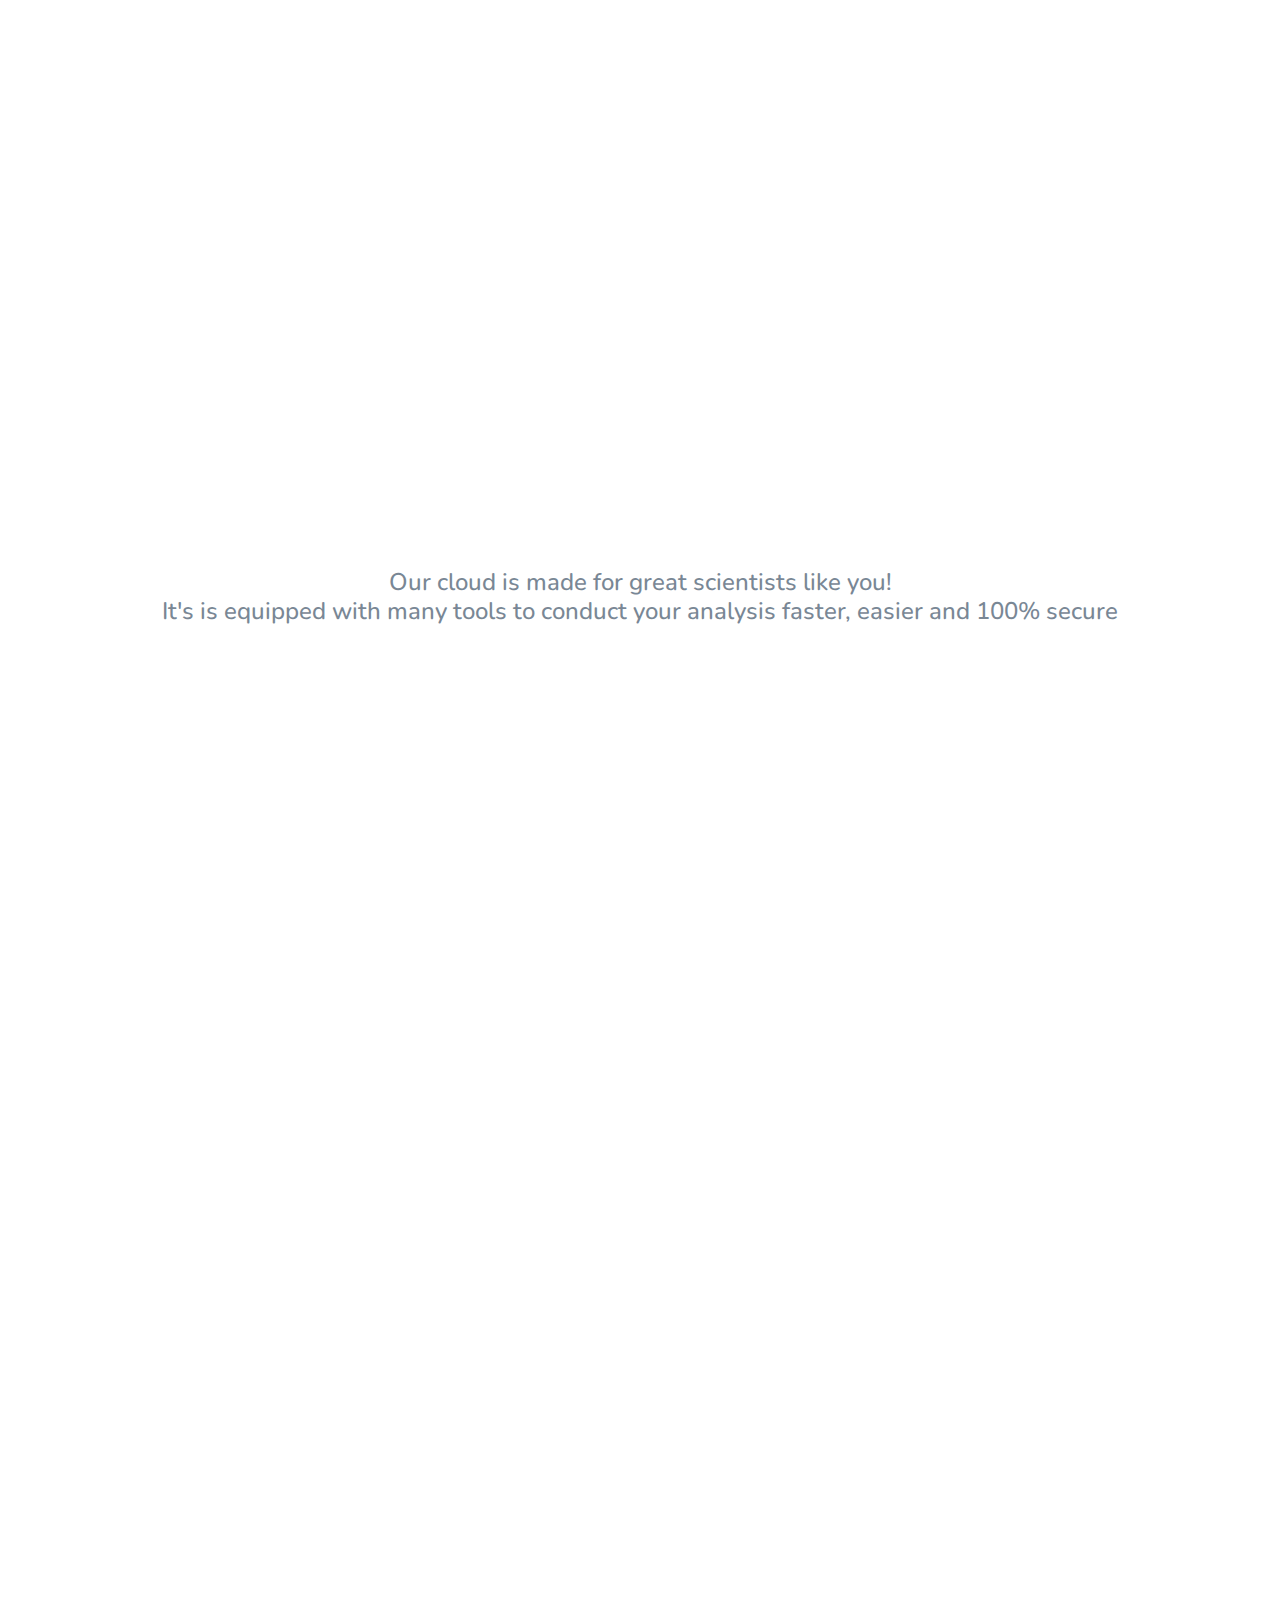
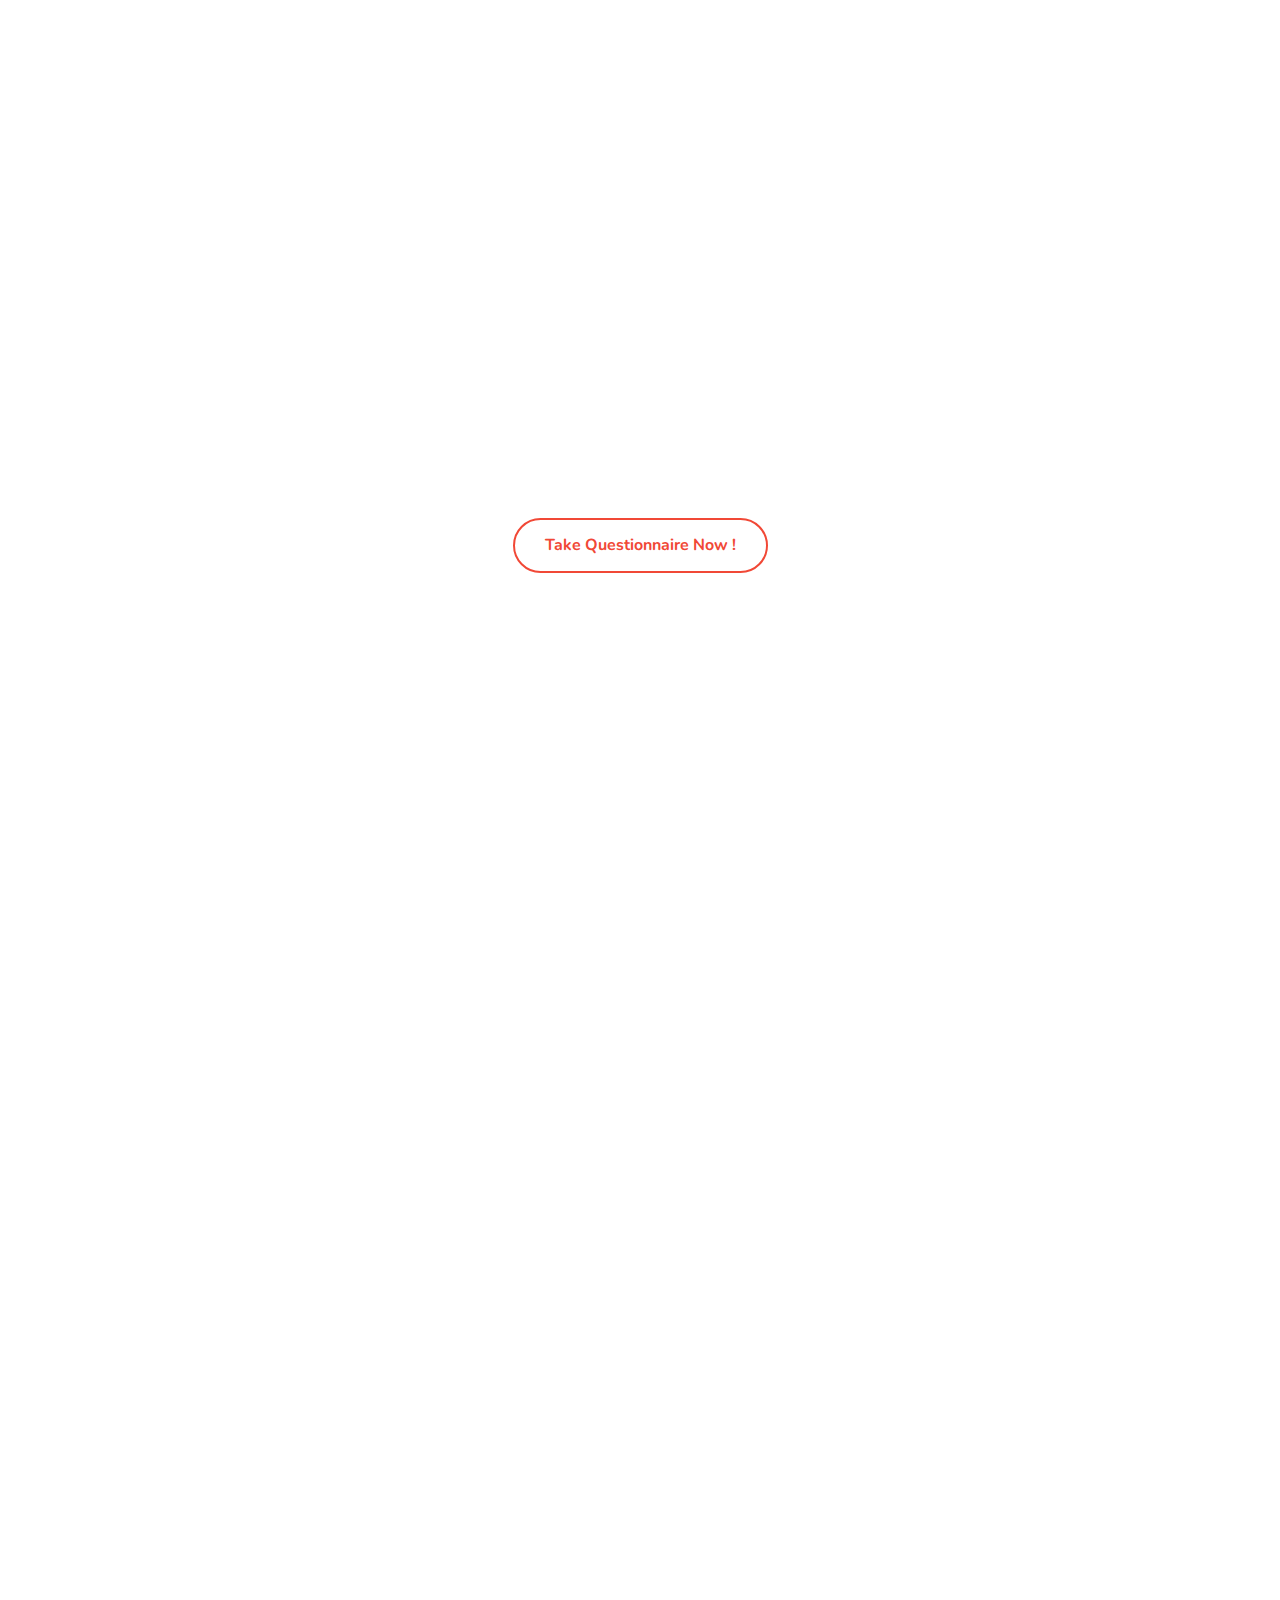
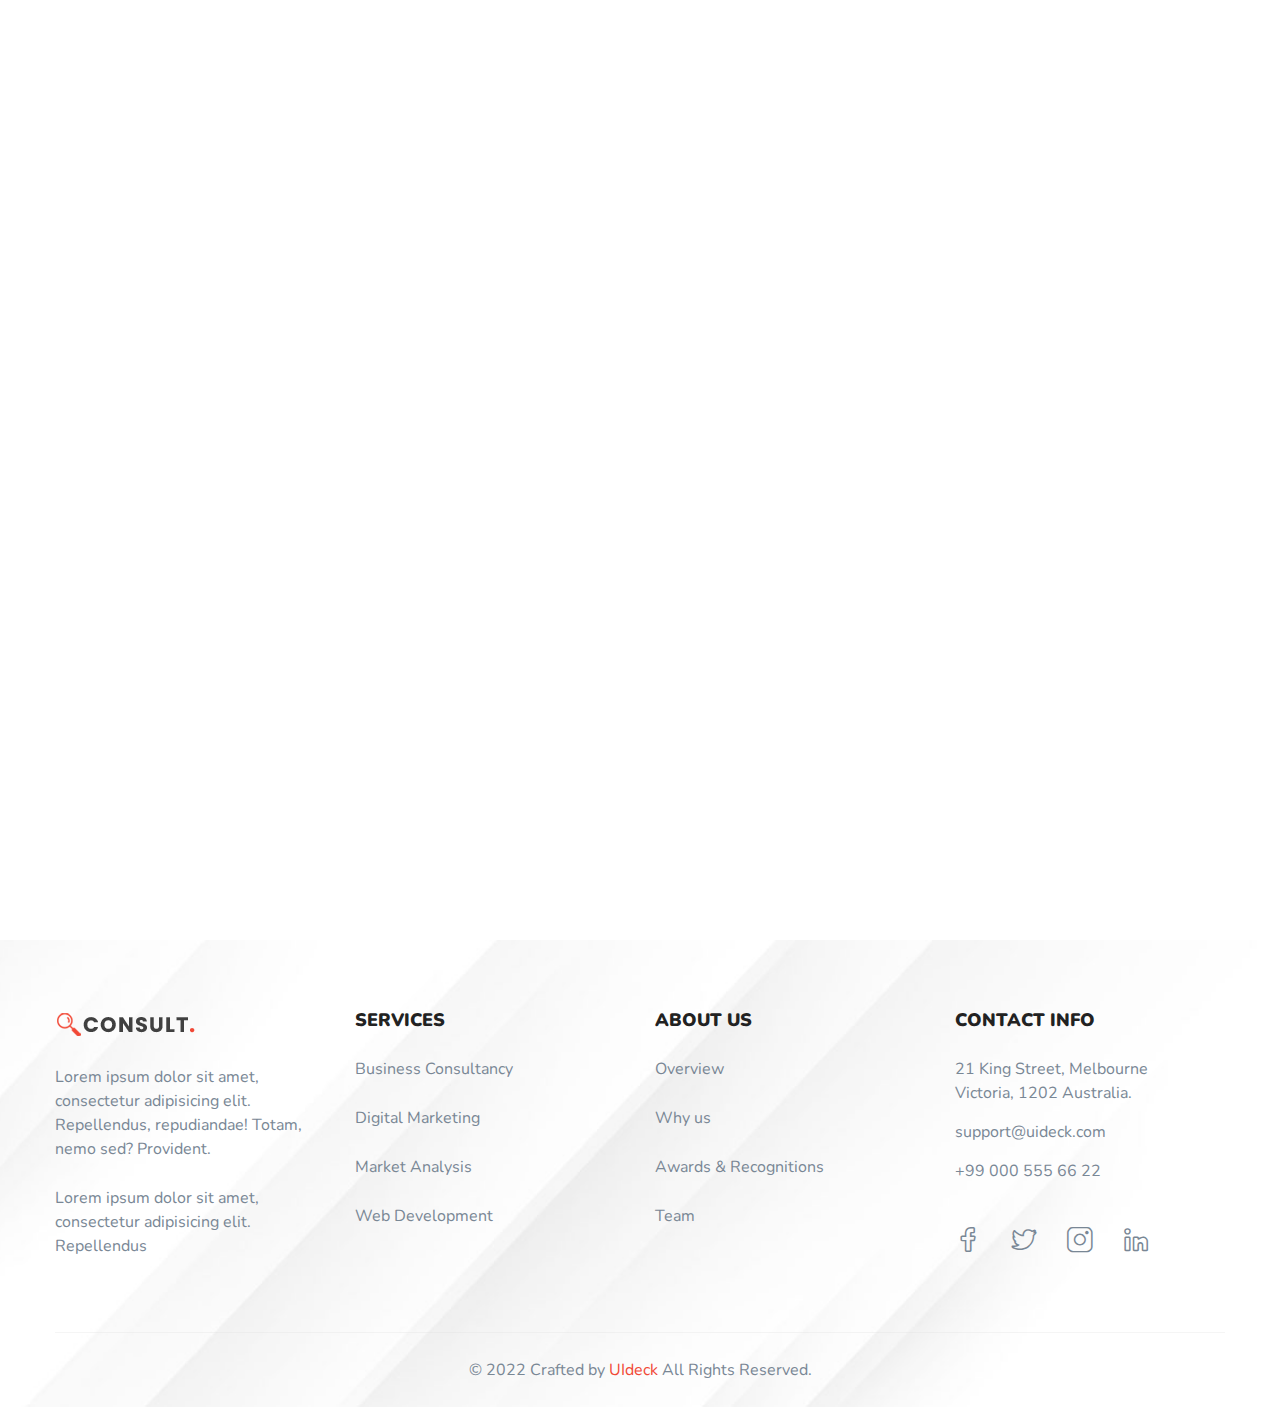
==== commit 0595f523: "update index.html structure" ====
--- a/index.html
+++ b/index.html
@@ -5,7 +5,7 @@
     <meta charset="utf-8">
     
     <!--====== Title ======-->
-    <title>SAFE - RPs | Home</title>
+    <title>CRC | Home</title>
     
     <meta name="description" content="">
     <meta name="viewport" content="width=device-width, initial-scale=1">
@@ -117,8 +117,8 @@
                 <div class="row">
                     <div class="col-lg-7">
                         <div class="header-hero-content">
-                            <h1 class="hero-title wow fadeInUp" data-wow-duration="1s" data-wow-delay="0.2s"><b>Your</b> <span>Secure</span> Platform for <b>Online Research Analysis.</b></h1>
-                            <p class="text wow fadeInUp" data-wow-duration="1s" data-wow-delay="0.5s">With Safe-RPs you do all your research analysis online where only you can see your sensitive data.</p>
+                            <h1 class="hero-title wow fadeInUp" data-wow-duration="1s" data-wow-delay="0.2s"><b>Your</b> <span>Secure</span> Cloud for <br /><b>Confidential Research.</b></h1>
+                            <p class="text wow fadeInUp" data-wow-duration="1s" data-wow-delay="0.5s">With CRC you process all your sensitive research data with full privacy.</p>
                             <div class="header-singup wow fadeInUp" data-wow-duration="1s" data-wow-delay="0.8s">
                                 <input type="text" placeholder="username@yourdomain.com">
                                 <button class="main-btn">Subscribe</button>
@@ -144,10 +144,10 @@
             <div class="row justify-content-center">
                 <div class="col-lg-9">
                     <div class="about-title text-center wow fadeInUp" data-wow-duration="1s" data-wow-delay="0.3s">
-                        <h3 class="title welcome font-weight-bold">CONFIDENTIAL RESEARCH PIPELINES</h3>
-                        <h4 class="font-weight-normal"><span class="font-weight-bold">With Confidential Computing Technology</span> you can finally send research sensitive data to be analyzed on our servers securely.</h4>
+                        <h3 class="title welcome font-weight-bold">CONFIDENTIAL RESEARCH Cloud</h3>
+                        <h4 class="font-weight-normal"><span class="font-weight-bold">With Confidential Computing Technology</span> you can finally upload and process your data securely.</h4>
                         <br />
-                        <h4><span class="font-weight-bold">Even our servers admins can NOT access your data!</span></h4>
+                        <h4><span class="font-weight-bold">Even our servers admins can NOT access your data in process & rest!</span></h4>
                     </div>
                 </div>
             </div> <!-- row -->
@@ -184,7 +184,7 @@
                                             <span class="shape-2"></span>
                                         </div>
                                         <div class="counter-content media-body">
-                                            <h2>Online</h2>
+                                            <h2>Online Space</h2>
                                             <!--<p class="text">Satisfaction</p>-->
                                         </div>
                                     </div> <!-- single counter -->
@@ -217,7 +217,7 @@
         <div class="container">
                         <div class="header-hero-content text-center">
                             <h1 class="hero-title wow fadeInUp" data-wow-duration="1s" data-wow-delay="0.2s"><b>A Bunch of</b> <span>Pipelines & Extensions</span></b></h1>
-                            <p class="h4">to conduct your analysis faster, easier and 100% secure</p>
+                            <p class="h4">Our cloud is made for great scientists like you!<br />It's is equipped with many tools to conduct your analysis faster, easier and 100% secure</p>
 
                             <div class="about-counter pt-60">
                                 <div class="row">
@@ -228,7 +228,7 @@
                                                 <span class="shape-2"></span>
                                             </div>
                                             <div class="counter-content media-body">
-                                                <h2>scRNA-Seq & scATAC-Seq</h2>
+                                                <h2>Machine Learning</h2>
                                                 <!--<p class="text">Clients</p>-->
                                             </div>
                                         </div> <!-- single counter -->
@@ -240,7 +240,7 @@
                                                 <span class="shape-2"></span>
                                             </div>
                                             <div class="counter-content media-body">
-                                                <h2>Spatial Transcriptomics</h2>
+                                                <h2>Bioinformatics</h2>
                                                 <!--<p class="text">Satisfaction</p>-->
                                             </div>
                                         </div> <!-- single counter -->
@@ -252,7 +252,7 @@
                                                 <span class="shape-2"></span>
                                             </div>
                                             <div class="counter-content media-body">
-                                                <h2>Stem Cells Research</h2>
+                                                <h2><span class="text-danger font-weight-bold">Request</span> custom extension!</h2>
                                                 <!--<p class="text">Projects</p>-->
                                             </div>
                                         </div> <!-- single counter -->
@@ -272,7 +272,7 @@
                 <div class="col-lg-9">
                     <div class="about-title text-center wow fadeInUp" data-wow-duration="1s" data-wow-delay="0.3s">
                         <h3 class="title welcome font-weight-bold">Why Us?</h3>
-                        <h4 class="font-weight-normal"><span class="font-weight-bold">There are many reasons why</span> you should switch to Safe-RPs very soon!</h4>
+                        <h4 class="font-weight-normal"><span class="font-weight-bold">There are many reasons why</span> you should start to use our service very soon!</h4>
 
                     </div>
                 </div>
@@ -280,17 +280,87 @@
             <div class="row">
                 <div class="col-lg-12">
                     <div class="about-image mt-60 wow fadeIn" data-wow-duration="1s" data-wow-delay="0.5s">
-                        <img src="assets/images/about.png" alt="about">
+                        <div class="about-counter pt-60">
+                            <div class="row">
+                                <div class="col-sm-4">
+                                    <div class="single-counter counter-color-1 mt-30 d-flex wow fadeInUp" data-wow-duration="1s" data-wow-delay="0.3s">
+                                        <div class="counter-shape">
+<!--                                            <span class="shape-1"></span>-->
+<!--                                            <span class="shape-2"></span>-->
+                                        </div>
+                                        <div class="counter-content media-body">
+                                            <h6 class="text-center">Save private servers <span class="text-danger font-weight-bold">budget</span>!</h6>
+                                            <!--<p class="text">Clients</p>-->
+                                        </div>
+                                    </div> <!-- single counter -->
+                                </div>
+                                <div class="col-sm-4">
+                                    <div class="single-counter counter-color-2 mt-30 d-flex wow fadeInUp" data-wow-duration="1s" data-wow-delay="0.6s">
+                                        <div class="counter-shape">
+<!--                                            <span class="shape-1"></span>-->
+<!--                                            <span class="shape-2"></span>-->
+                                        </div>
+                                        <div class="counter-content media-body">
+                                            <h6 class="text-center">we take <span class="text-danger font-weight-bold">care</span> of all servers!</h6>
+                                            <!--<p class="text">Satisfaction</p>-->
+                                        </div>
+                                    </div> <!-- single counter -->
+                                </div>
+                                <div class="col-sm-4">
+                                    <div class="single-counter counter-color-3 mt-30 d-flex wow fadeInUp" data-wow-duration="1s" data-wow-delay="0.9s">
+                                        <div class="counter-shape">
+<!--                                            <span class="shape-1"></span>-->
+<!--                                            <span class="shape-2"></span>-->
+                                        </div>
+                                        <div class="counter-content media-body">
+                                            <h6 class="text-center">Same level of <span class="text-danger font-weight-bold">Privacy</span></h6>
+                                            <!--<p class="text">Projects</p>-->
+                                        </div>
+                                    </div> <!-- single counter -->
+                                </div>
+                            </div> <!-- row -->
+                        </div> <!-- about counter -->
+                        <div class="about-counter pt-60">
+                            <div class="row">
+                                <div class="col-sm-4">
+                                    <div class="single-counter counter-color-1 mt-30 d-flex wow fadeInUp" data-wow-duration="1s" data-wow-delay="1.2s">
+                                        <div class="counter-shape">
+<!--                                            <span class="shape-1"></span>-->
+<!--                                            <span class="shape-2"></span>-->
+                                        </div>
+                                        <div class="counter-content media-body">
+                                            <h6 class="text-center"><span class="text-danger font-weight-bold">Pre-installed</span> tools</h6>
+                                            <!--<p class="text">Clients</p>-->
+                                        </div>
+                                    </div> <!-- single counter -->
+                                </div>
+                                <div class="col-sm-4">
+                                    <div class="single-counter counter-color-2 mt-30 d-flex wow fadeInUp" data-wow-duration="1s" data-wow-delay="1.5s">
+                                        <div class="counter-shape">
+<!--                                            <span class="shape-1"></span>-->
+<!--                                            <span class="shape-2"></span>-->
+                                        </div>
+                                        <div class="counter-content media-body">
+                                            <h6 class="text-center"><span class="text-danger font-weight-bold">Standardized</span> analysis results</h6>
+                                            <!--<p class="text">Satisfaction</p>-->
+                                        </div>
+                                    </div> <!-- single counter -->
+                                </div>
+                                <div class="col-sm-4">
+                                    <div class="single-counter counter-color-3 mt-30 d-flex wow fadeInUp" data-wow-duration="1s" data-wow-delay="1.8s">
+                                        <div class="counter-shape">
+<!--                                            <span class="shape-1"></span>-->
+<!--                                            <span class="shape-2"></span>-->
+                                        </div>
+                                        <div class="counter-content media-body">
+                                            <h6 class="text-center">Higher scientific <span class="text-danger font-weight-bold">Collaboration</span></h6>
+                                            <!--<p class="text">Projects</p>-->
+                                        </div>
+                                    </div> <!-- single counter -->
+                                </div>
+                            </div> <!-- row -->
+                        </div> <!-- about counter -->
                     </div> <!-- about image -->
-                </div>
-            </div> <!-- row -->
-            <div class="row justify-content-center">
-                <div class="col-lg-10">
-                    <div class="about-content pt-45">
-                        <p class="text wow fadeInUp h6" data-wow-duration="1s" data-wow-delay="0.4s">"fill with reasons..</p>
-
-                         <!-- about counter -->
-                    </div> <!-- about content -->
                 </div>
             </div> <!-- row -->
         </div> <!-- container -->
@@ -305,8 +375,8 @@
             <div class="row justify-content-center">
                 <div class="col-lg-5 col-md-8 col-sm-9">
                     <div class="section-title text-center pb-20 wow fadeInUpBig" data-wow-duration="1s" data-wow-delay="0.2s">
-                        <h6 class="sub-title">Pricing Plans</h6>
-                        <h4 class="title">Providing Best Pricing <span>For Your Organization /  Business.</span></h4>
+                        <h3 class="font-weight-bold text-danger">Pricing Plans</h3>
+                        <h4 class="title">Best Pay as You Go Pricing <span>For Your Organization /  Business.</span></h4>
                     </div> <!-- section title -->
                 </div>
             </div> <!-- row -->
@@ -314,70 +384,74 @@
                 <div class="col-lg-4 col-md-7 col-sm-9">
                     <div class="single-pricing text-center pricing-color-1 mt-30 wow fadeIn" data-wow-duration="1s" data-wow-delay="0.3s">
                         <div class="pricing-price">
-                            <span class="price"><b>0</b>/m.<span class="symbol">$</span></span>
+                            <span class="price"><b>??</b>/m.<span class="symbol">$</span></span>
                         </div>
                         <div class="pricing-title mt-20">
-                            <span class="btn">Free</span>
-                            <h4 class="title">Download & Use</h4>
+                            <span class="btn">light</span>
+                            <h4 class="title">Simple Projects</h4>
                         </div>
                         <div class="pricing-list pt-20">
                             <ul>
-                                <li>Full Access</li>
-                                <li>Unlimited Bandwidth</li>
-                                <li>50 gb Space</li>
-                                <li>1 Month Support</li>
+                                <li>Cores</li>
+                                <li>i?</li>
+                                <li>RAM</li>
+                                <li>GPU</li>
                             </ul>
                         </div>
-                        <div class="pricing-btn pt-70">
-                            <a class="main-btn main-btn-2" href="#">Sign Up Now !</a>
-                        </div>
+<!--                        <div class="pricing-btn pt-70">-->
+<!--                            <a class="main-btn main-btn-2" href="#">Sign Up Now!</a>-->
+<!--                        </div>-->
                     </div> <!-- single pricing -->
                 </div>
                 <div class="col-lg-4 col-md-7 col-sm-9">
                     <div class="single-pricing text-center pricing-active pricing-color-2 mt-30 wow fadeIn" data-wow-duration="1s" data-wow-delay="0.6s">
                         <div class="pricing-price">
-                            <span class="price"><b>69</b>/m.<span class="symbol">$</span></span>
+                            <span class="price"><b>??</b>/m.<span class="symbol">$</span></span>
                         </div>
                         <div class="pricing-title mt-20">
-                            <span class="btn">Special</span>
-                            <h4 class="title">Academic</h4>
+                            <span class="btn">Super</span>
+                            <h4 class="title">Huge Projects</h4>
                         </div>
                         <div class="pricing-list pt-20">
                             <ul>
-                                <li>Full Access</li>
-                                <li>Unlimited Bandwidth</li>
-                                <li>50 gb Space</li>
-                                <li>1 Month Support</li>
+                                <li>Cores</li>
+                                <li>i?</li>
+                                <li>RAM</li>
+                                <li>GPU</li>
                             </ul>
                         </div>
-                        <div class="pricing-btn pt-70">
-                            <a class="main-btn" href="#">Sign Up Now !</a>
-                        </div>
+<!--                        <div class="pricing-btn pt-70">-->
+<!--                            <a class="main-btn" href="#">Sign Up Now!</a>-->
+<!--                        </div>-->
                     </div> <!-- single pricing -->
                 </div>
                 <div class="col-lg-4 col-md-7 col-sm-9">
                     <div class="single-pricing text-center pricing-color-3 mt-30 wow fadeIn" data-wow-duration="1s" data-wow-delay="0.9s">
                         <div class="pricing-price">
-                            <span class="price"><b>99</b>/m.<span class="symbol">$</span></span>
+                            <span class="price"><b>??</b>/m.<span class="symbol">$</span></span>
                         </div>
                         <div class="pricing-title mt-20">
                             <span class="btn">Standard</span>
-                            <h4 class="title">Business</h4>
+                            <h4 class="title">Medium Projects</h4>
                         </div>
                         <div class="pricing-list pt-20">
                             <ul>
-                                <li>Full Access</li>
-                                <li>Unlimited Bandwidth</li>
-                                <li>50 gb Space</li>
-                                <li>1 Month Support</li>
+                                <li>Cores</li>
+                                <li>i?</li>
+                                <li>RAM</li>
+                                <li>GPU</li>
                             </ul>
                         </div>
-                        <div class="pricing-btn pt-70">
-                            <a class="main-btn main-btn-2" href="#">Sign Up Now !</a>
-                        </div>
+<!--                        <div class="pricing-btn pt-70">-->
+<!--                            <a class="main-btn main-btn-2" href="#">Sign Up Now!</a>-->
+<!--                        </div>-->
                     </div> <!-- single pricing -->
                 </div>
             </div> <!-- row -->
+            <br /><br /><br />
+            <div class="row justify-content-center">
+                <a class="main-btn main-btn-2" href="#">Take Questionnaire Now !</a>
+            </div>
         </div> <!-- container -->
     </section>
     
@@ -386,31 +460,31 @@
     
     <!--====== BRAND PART START ======-->
     
-    <div id="brand" class="brand-area">
-        <div class="container">
-            <div class="row">
-                <div class="col-lg-12">
-                    <div class="brand-wrapper pt-70 clearfix">
-                        <div class="single-brand mt-50 text-md-left wow fadeIn" data-wow-duration="1s" data-wow-delay="0.2s">
-                            <img src="assets/images/brand-1.png" alt="brand">
-                        </div> <!-- single brand -->
-                        <div class="single-brand mt-50 wow fadeIn" data-wow-duration="1s" data-wow-delay="0.3s">
-                            <img src="assets/images/brand-2.png" alt="brand">
-                        </div> <!-- single brand -->
-                        <div class="single-brand mt-50 wow fadeIn" data-wow-duration="1s" data-wow-delay="0.4s">
-                            <img src="assets/images/brand-3.png" alt="brand">
-                        </div> <!-- single brand -->
-                        <div class="single-brand mt-50 wow fadeIn" data-wow-duration="1s" data-wow-delay="0.5s">
-                            <img src="assets/images/brand-4.png" alt="brand">
-                        </div> <!-- single brand -->
-                        <div class="single-brand mt-50 text-md-right wow fadeIn" data-wow-duration="1s" data-wow-delay="0.6s">
-                            <img src="assets/images/brand-5.png" alt="brand">
-                        </div> <!-- single brand -->
-                    </div> <!-- brand wrapper -->
-                </div>
-            </div> <!-- row -->
-        </div> <!-- container -->
-    </div>
+<!--    <div id="brand" class="brand-area">-->
+<!--        <div class="container">-->
+<!--            <div class="row">-->
+<!--                <div class="col-lg-12">-->
+<!--                    <div class="brand-wrapper pt-70 clearfix">-->
+<!--                        <div class="single-brand mt-50 text-md-left wow fadeIn" data-wow-duration="1s" data-wow-delay="0.2s">-->
+<!--                            <img src="assets/images/brand-1.png" alt="brand">-->
+<!--                        </div> &lt;!&ndash; single brand &ndash;&gt;-->
+<!--                        <div class="single-brand mt-50 wow fadeIn" data-wow-duration="1s" data-wow-delay="0.3s">-->
+<!--                            <img src="assets/images/brand-2.png" alt="brand">-->
+<!--                        </div> &lt;!&ndash; single brand &ndash;&gt;-->
+<!--                        <div class="single-brand mt-50 wow fadeIn" data-wow-duration="1s" data-wow-delay="0.4s">-->
+<!--                            <img src="assets/images/brand-3.png" alt="brand">-->
+<!--                        </div> &lt;!&ndash; single brand &ndash;&gt;-->
+<!--                        <div class="single-brand mt-50 wow fadeIn" data-wow-duration="1s" data-wow-delay="0.5s">-->
+<!--                            <img src="assets/images/brand-4.png" alt="brand">-->
+<!--                        </div> &lt;!&ndash; single brand &ndash;&gt;-->
+<!--                        <div class="single-brand mt-50 text-md-right wow fadeIn" data-wow-duration="1s" data-wow-delay="0.6s">-->
+<!--                            <img src="assets/images/brand-5.png" alt="brand">-->
+<!--                        </div> &lt;!&ndash; single brand &ndash;&gt;-->
+<!--                    </div> &lt;!&ndash; brand wrapper &ndash;&gt;-->
+<!--                </div>-->
+<!--            </div> &lt;!&ndash; row &ndash;&gt;-->
+<!--        </div> &lt;!&ndash; container &ndash;&gt;-->
+<!--    </div>-->
     
     <!--====== BRAND PART ENDS ======-->
     
@@ -421,8 +495,8 @@
             <div class="row justify-content-center">
                 <div class="col-lg-6">
                     <div class="section-title text-center pb-20 wow fadeInUp" data-wow-duration="1s" data-wow-delay="0.3s">
-                        <h6 class="sub-title">Our Blog</h6>
-                        <h4 class="title">Letest <span>News & Extensions.</span></h4>
+                        <h6 class="title text-danger">Tesimotional</h6>
+                        <h4 class="title"><span class="text-danger">Professors</span> Say About Us ;)</h4>
                     </div> <!-- section title -->
                 </div>
             </div> <!-- row -->
@@ -433,14 +507,13 @@
                             <a href="blog-details.html"><img src="assets/images/news-1.jpg" alt="news"></a>
                         </div>
                         <div class="blog-content">
-                            <h4 class="blog-title"><a href="blog-details.html">Nulla eget urna at tortor  turpi feugiat tristique in sit.</a></h4>
+                            <h4 class="blog-title"><a href="blog-details.html">Quote 1</a></h4>
                             <div class="blog-author d-flex align-items-center">
                                 <div class="author-image">
                                     <img src="assets/images/author-1.jpg" alt="author">
                                 </div>
                                 <div class="author-content media-body">
-                                    <h6 class="sub-title">Posted by</h6>
-                                    <p class="text">Isabela Moreira</p>
+                                    <h6 class="title font-weight-bold">Prof. Dr. 1</h6>
                                 </div>
                             </div>
                         </div>
@@ -452,14 +525,13 @@
                             <a href="blog-details.html"><img src="assets/images/news-2.jpg" alt="news"></a>
                         </div>
                         <div class="blog-content">
-                            <h4 class="blog-title"><a href="blog-details.html">Nulla eget urna at tortor  turpi feugiat tristique in sit.</a></h4>
+                            <h4 class="blog-title"><a href="blog-details.html">Quote 2</a></h4>
                             <div class="blog-author d-flex align-items-center">
                                 <div class="author-image">
                                     <img src="assets/images/author-2.jpg" alt="author">
                                 </div>
                                 <div class="author-content media-body">
-                                    <h6 class="sub-title">Posted by</h6>
-                                    <p class="text">Elon Musk</p>
+                                    <h6 class="title font-weight-bold">Prof. Dr. 2</h6>
                                 </div>
                             </div>
                         </div>
@@ -471,14 +543,13 @@
                             <a href="blog-details.html"><img src="assets/images/news-3.jpg" alt="news"></a>
                         </div>
                         <div class="blog-content">
-                            <h4 class="blog-title"><a href="blog-details.html">Nulla eget urna at tortor  turpi feugiat tristique in sit.</a></h4>
+                            <h4 class="blog-title"><a href="blog-details.html">Quote 3</a></h4>
                             <div class="blog-author d-flex align-items-center">
                                 <div class="author-image">
                                     <img src="assets/images/author-3.jpg" alt="author">
                                 </div>
                                 <div class="author-content media-body">
-                                    <h6 class="sub-title">Posted by</h6>
-                                    <p class="text">Fiona</p>
+                                    <h6 class="title font-weight-bold">Prof. Dr. 3</h6>
                                 </div>
                             </div>
                         </div>
@@ -497,7 +568,7 @@
             <div class="row justify-content-center">
                 <div class="col-lg-4">
                     <div class="section-title text-center pb-20 wow fadeInUp" data-wow-duration="1s" data-wow-delay="0.3s">
-                        <h6 class="sub-title">Our Contact</h6>
+                        <h6 class="title text-danger">Our Contact</h6>
                         <h4 class="title">Get In <span>Touch.</span></h4>
                     </div> <!-- section title -->
                 </div>
@@ -510,7 +581,7 @@
                                 <i class="lni-map-marker"></i>
                             </div>
                             <div class="contact-info-content media-body">
-                                <p class="text">21 King Street, Melbourne <br> Victoria, 1202 Australia.</p>
+                                <p class="text">J2 Square <br> 68159, Mannheim.</p>
                             </div>
                         </div> <!-- single contact info -->
                     </div>
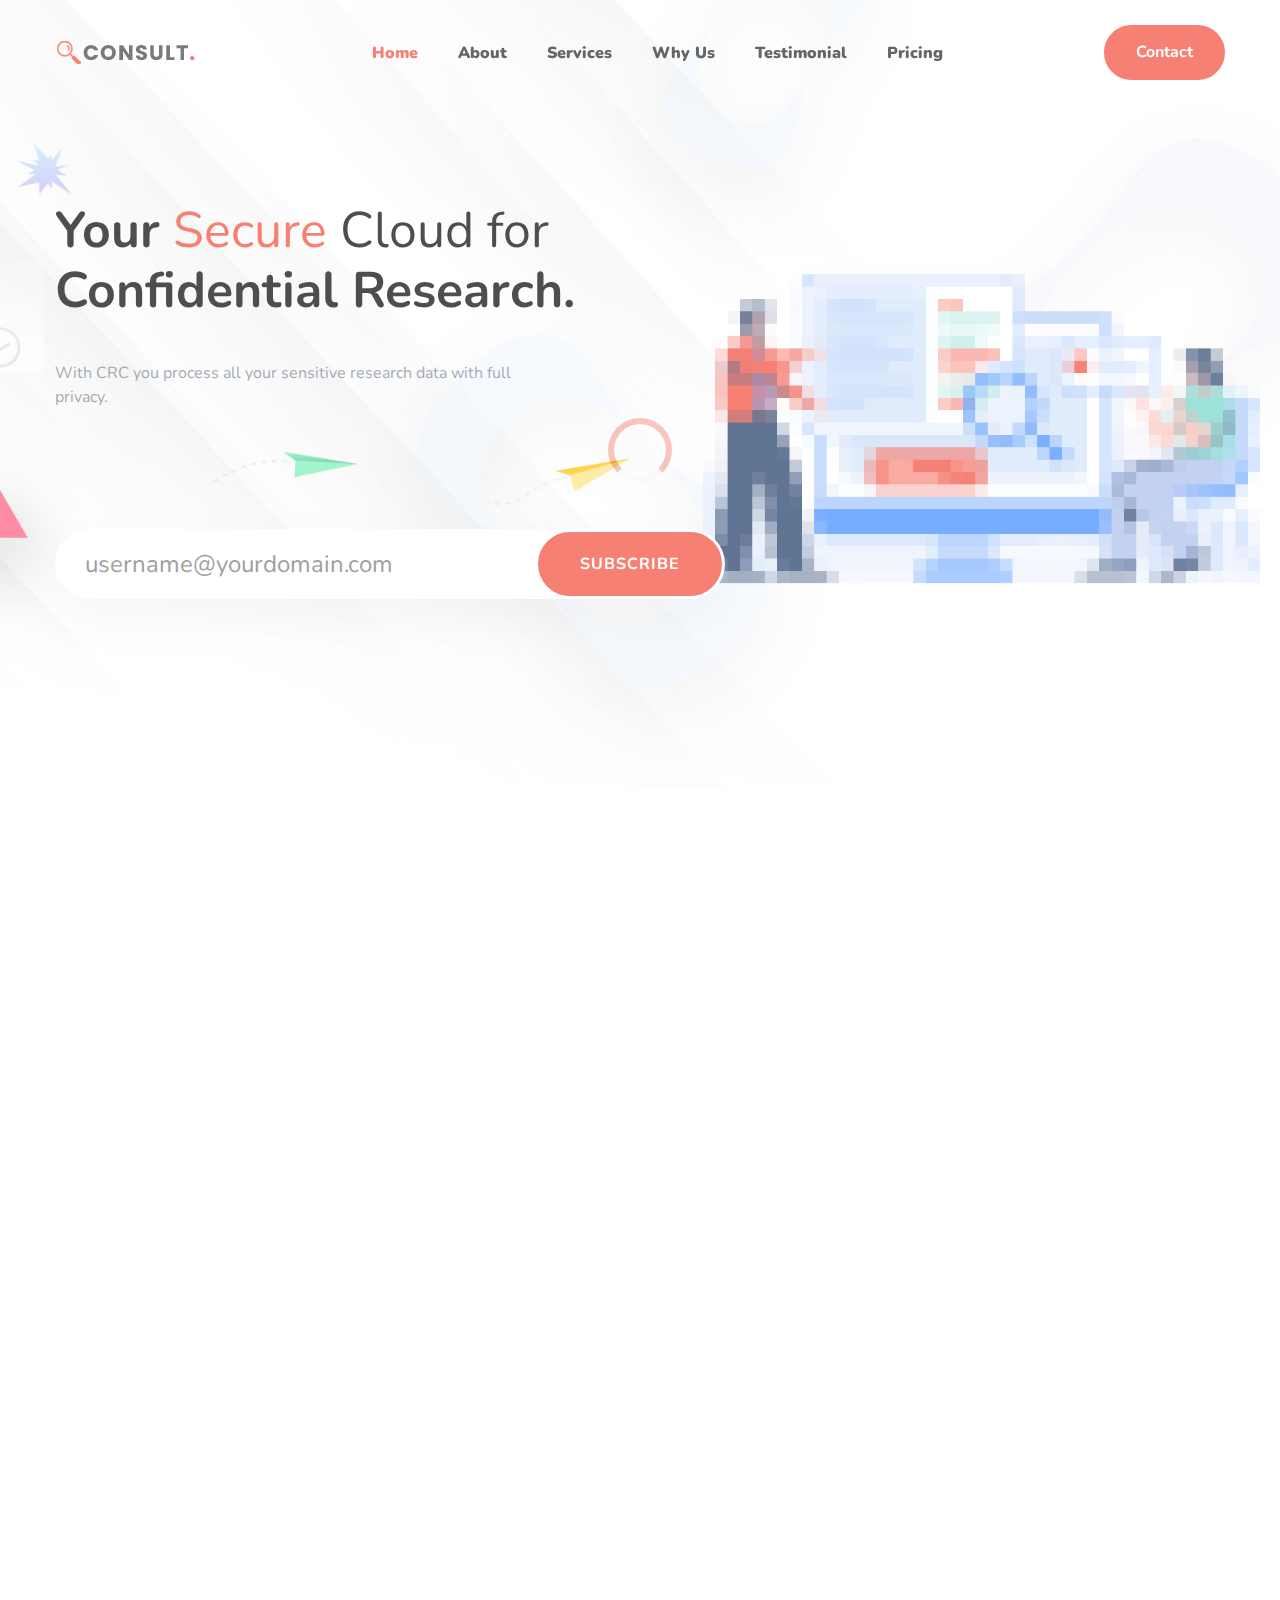
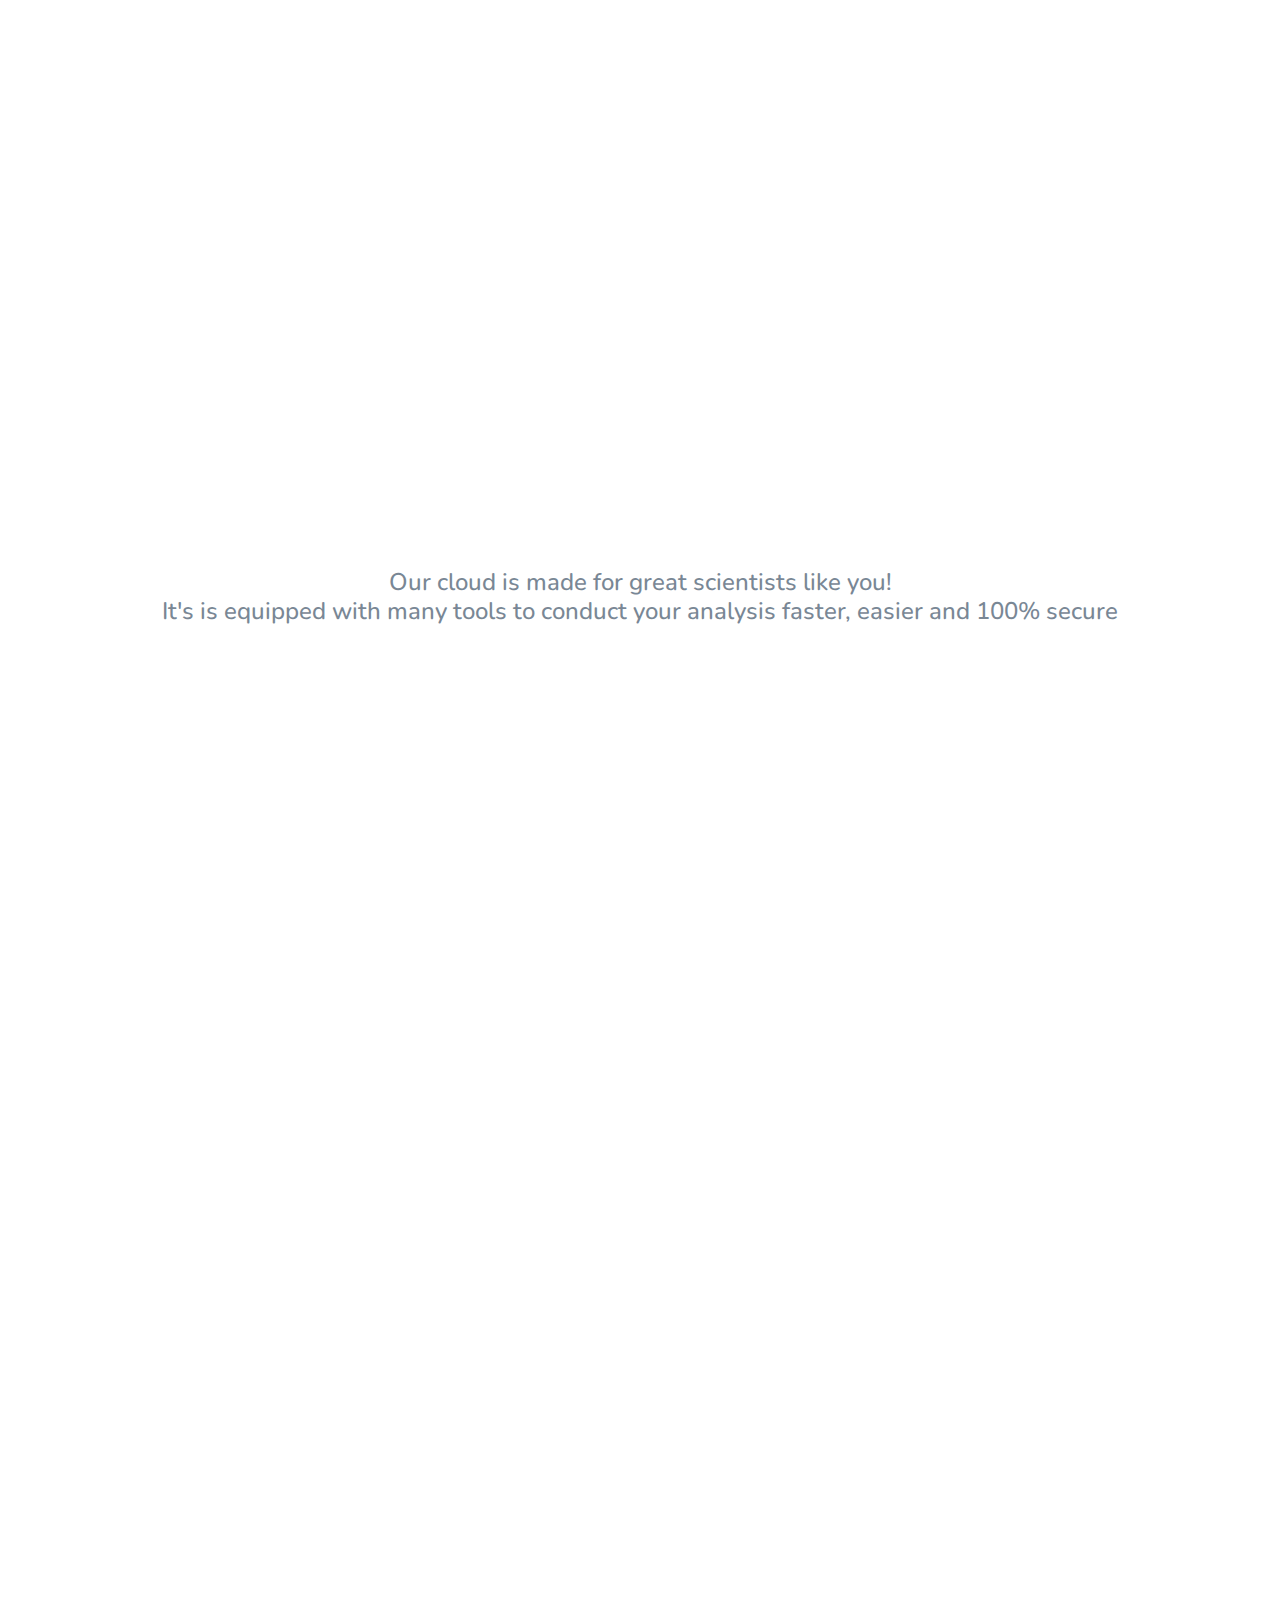
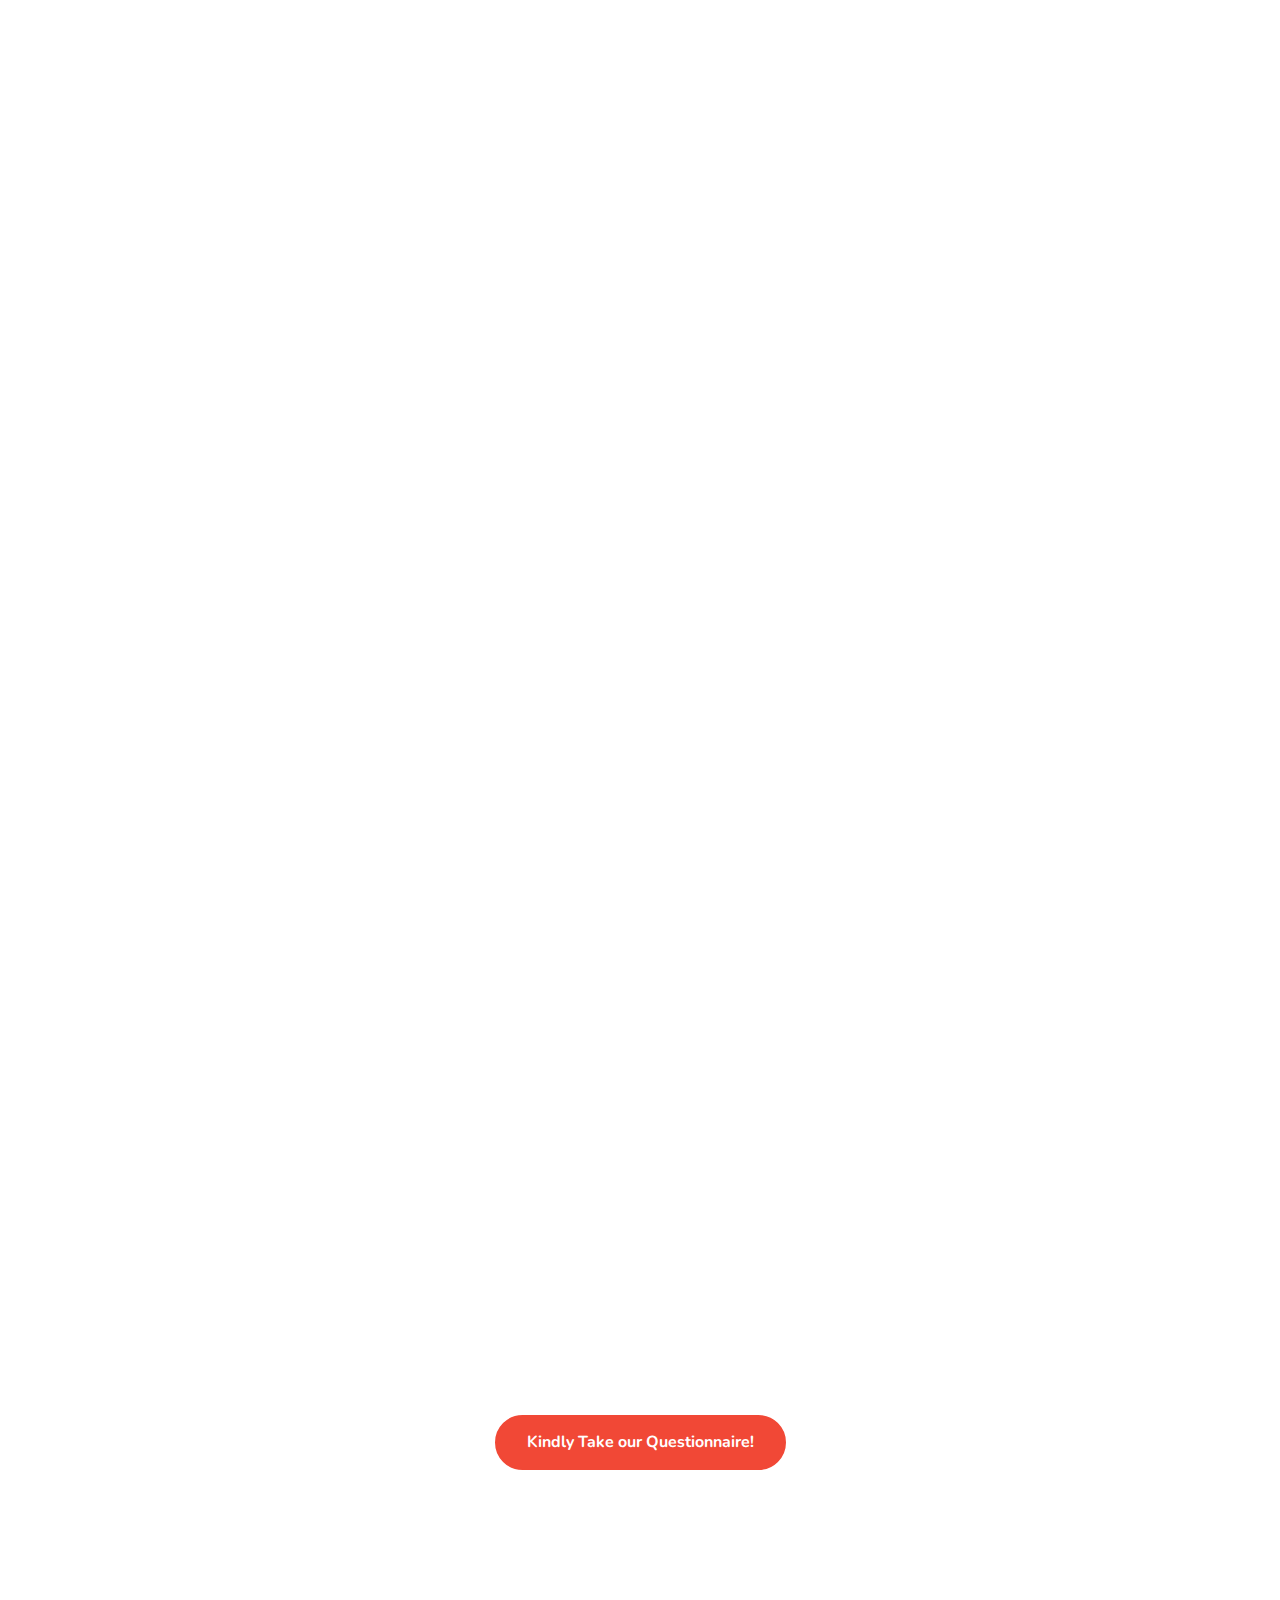
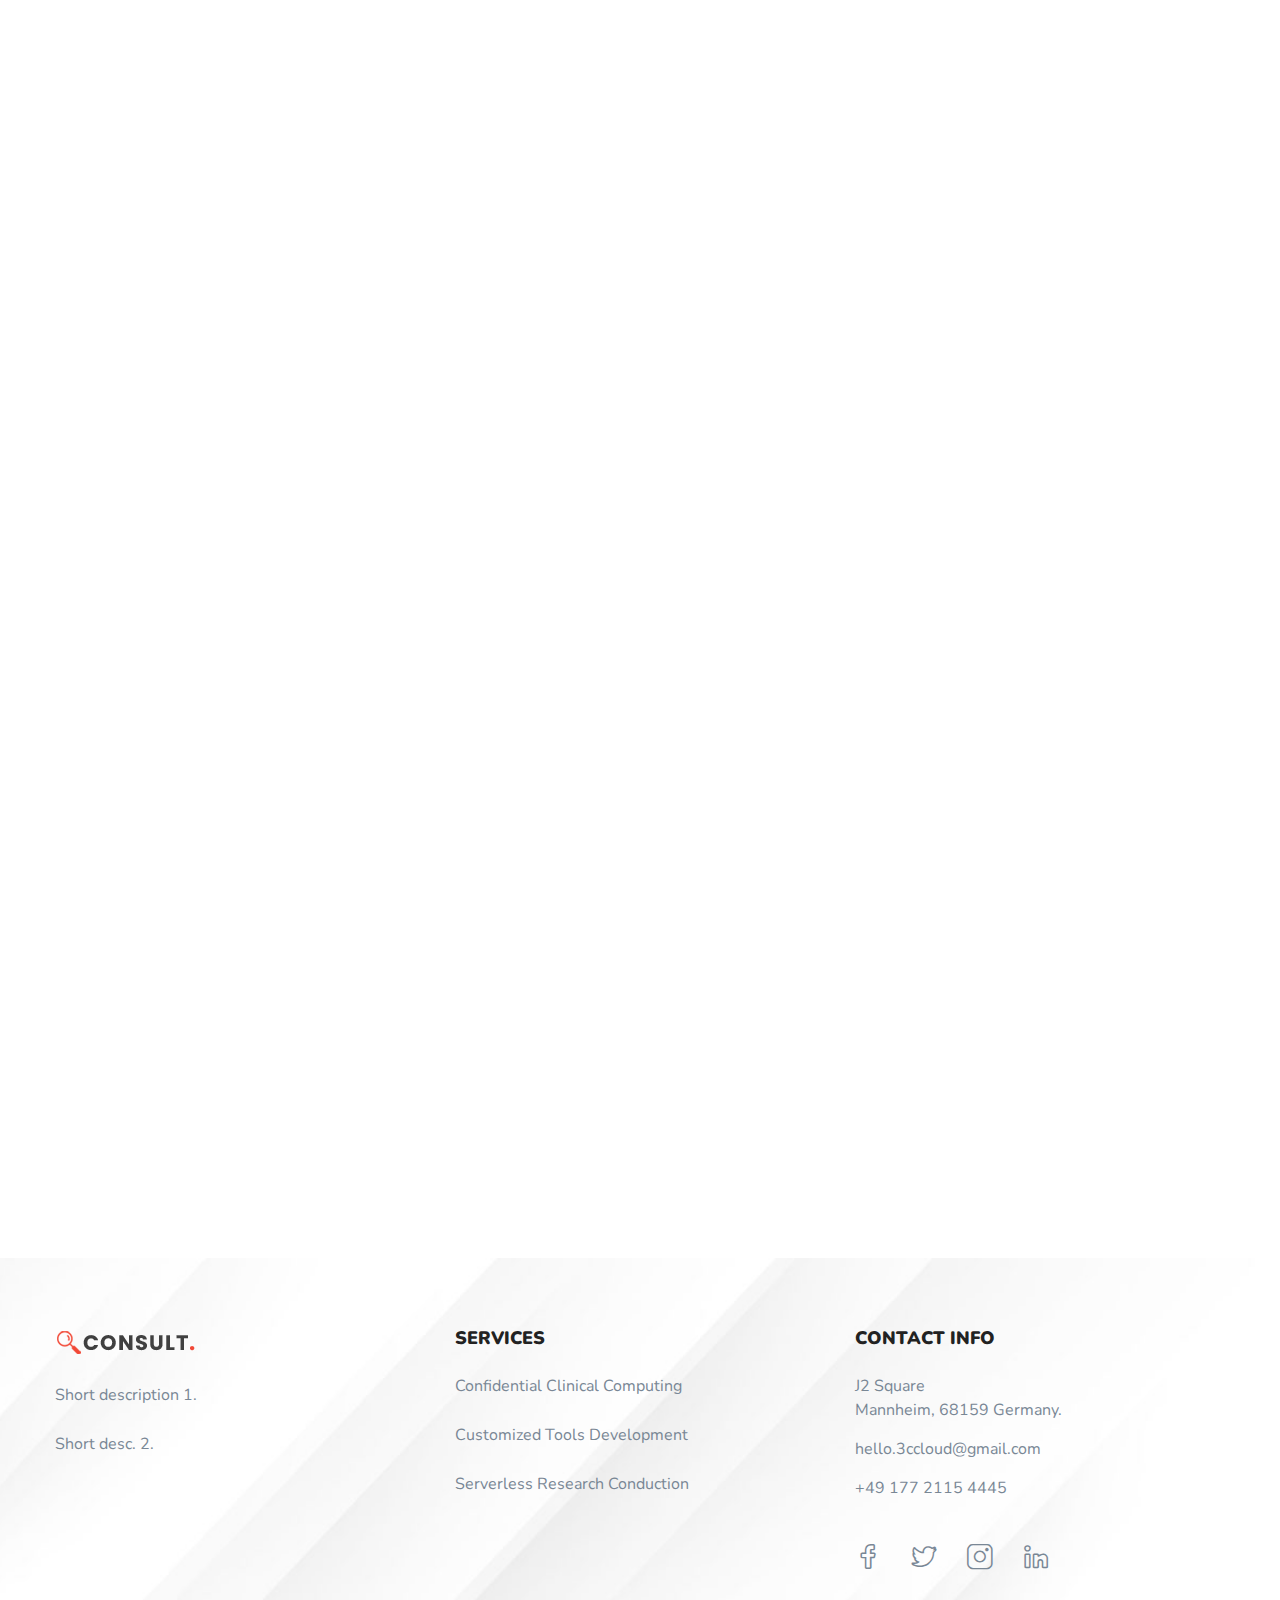
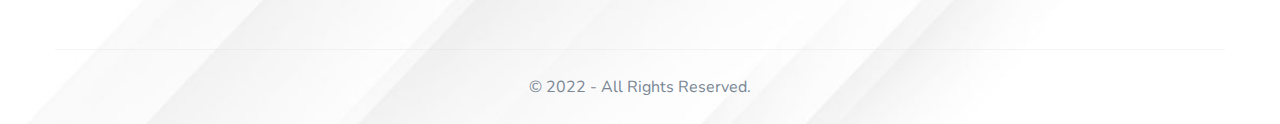
==== commit c93bbedf: "update index.html" ====
--- a/index.html
+++ b/index.html
@@ -92,19 +92,19 @@
                                         <a href="index.html/#services">Services</a>
                                     </li>
                                     <li class="nav-item">
-                                        <a href="index.html/#portfolio">Portfolio</a>
+                                        <a href="index.html/#why-us">Why Us</a>
                                     </li>
                                     <li class="nav-item">
-                                        <a href="index.html/#blog">Blog</a>
+                                        <a href="index.html/#blog">Testimonial</a>
                                     </li>
                                     <li class="nav-item">
-                                        <a href="index.html/#contact">Contact</a>
+                                        <a href="index.html/#pricing">Pricing</a>
                                     </li>
                                 </ul>
                             </div> <!-- navbar collapse -->
                             
                             <div class="navbar-btn d-none d-sm-inline-block">
-                                <a class="main-btn" data-scroll-nav="0" href="#pricing">Download</a>
+                                <a class="main-btn" data-scroll-nav="0" href="#contact">Contact</a><!--to change scrolling target here, it's about data-scroll-nav-->
                             </div>
                         </nav> <!-- navbar -->
                     </div>
@@ -120,8 +120,11 @@
                             <h1 class="hero-title wow fadeInUp" data-wow-duration="1s" data-wow-delay="0.2s"><b>Your</b> <span>Secure</span> Cloud for <br /><b>Confidential Research.</b></h1>
                             <p class="text wow fadeInUp" data-wow-duration="1s" data-wow-delay="0.5s">With CRC you process all your sensitive research data with full privacy.</p>
                             <div class="header-singup wow fadeInUp" data-wow-duration="1s" data-wow-delay="0.8s">
-                                <input type="text" placeholder="username@yourdomain.com">
-                                <button class="main-btn">Subscribe</button>
+                                <form action="hello.3ccloud@gmail.com" method="post" enctype="text/plain">
+                                    <input type="text" placeholder="username@yourdomain.com">
+                                    <button class="main-btn">Subscribe</button>
+                                </form>
+
                             </div>
                         </div> <!-- header hero content -->
                     </div>
@@ -215,52 +218,52 @@
     
     <section id="services" class="our-services-area pt-115">
         <div class="container">
-                        <div class="header-hero-content text-center">
-                            <h1 class="hero-title wow fadeInUp" data-wow-duration="1s" data-wow-delay="0.2s"><b>A Bunch of</b> <span>Pipelines & Extensions</span></b></h1>
-                            <p class="h4">Our cloud is made for great scientists like you!<br />It's is equipped with many tools to conduct your analysis faster, easier and 100% secure</p>
-
-                            <div class="about-counter pt-60">
-                                <div class="row">
-                                    <div class="col-sm-4">
-                                        <div class="single-counter counter-color-1 mt-30 d-flex wow fadeInUp" data-wow-duration="1s" data-wow-delay="0.3s">
-                                            <div class="counter-shape">
-                                                <span class="shape-1"></span>
-                                                <span class="shape-2"></span>
-                                            </div>
-                                            <div class="counter-content media-body">
-                                                <h2>Machine Learning</h2>
-                                                <!--<p class="text">Clients</p>-->
-                                            </div>
-                                        </div> <!-- single counter -->
-                                    </div>
-                                    <div class="col-sm-4">
-                                        <div class="single-counter counter-color-2 mt-30 d-flex wow fadeInUp" data-wow-duration="1s" data-wow-delay="0.6s">
-                                            <div class="counter-shape">
-                                                <span class="shape-1"></span>
-                                                <span class="shape-2"></span>
-                                            </div>
-                                            <div class="counter-content media-body">
-                                                <h2>Bioinformatics</h2>
-                                                <!--<p class="text">Satisfaction</p>-->
-                                            </div>
-                                        </div> <!-- single counter -->
-                                    </div>
-                                    <div class="col-sm-4">
-                                        <div class="single-counter counter-color-3 mt-30 d-flex wow fadeInUp" data-wow-duration="1s" data-wow-delay="0.9s">
-                                            <div class="counter-shape">
-                                                <span class="shape-1"></span>
-                                                <span class="shape-2"></span>
-                                            </div>
-                                            <div class="counter-content media-body">
-                                                <h2><span class="text-danger font-weight-bold">Request</span> custom extension!</h2>
-                                                <!--<p class="text">Projects</p>-->
-                                            </div>
-                                        </div> <!-- single counter -->
-                                    </div>
-                                </div> <!-- row -->
-                            </div> <!-- about counter -->
-
-                        </div> <!-- header hero content -->
+            <div class="header-hero-content text-center">
+                <h1 class="hero-title wow fadeInUp" data-wow-duration="1s" data-wow-delay="0.2s"><b>A Bunch of</b> <span>Pipelines & Extensions</span></b></h1>
+                <p class="h4">Our cloud is made for great scientists like you!<br />It's is equipped with many tools to conduct your analysis faster, easier and 100% secure</p>
+
+                <div class="about-counter pt-60">
+                    <div class="row">
+                        <div class="col-sm-4">
+                            <div class="single-counter counter-color-1 mt-30 d-flex wow fadeInUp" data-wow-duration="1s" data-wow-delay="0.3s">
+                                <div class="counter-shape">
+                                    <span class="shape-1"></span>
+                                    <span class="shape-2"></span>
+                                </div>
+                                <div class="counter-content media-body">
+                                    <h2>Machine Learning</h2>
+                                    <!--<p class="text">Clients</p>-->
+                                </div>
+                            </div> <!-- single counter -->
+                        </div>
+                        <div class="col-sm-4">
+                            <div class="single-counter counter-color-2 mt-30 d-flex wow fadeInUp" data-wow-duration="1s" data-wow-delay="0.6s">
+                                <div class="counter-shape">
+                                    <span class="shape-1"></span>
+                                    <span class="shape-2"></span>
+                                </div>
+                                <div class="counter-content media-body">
+                                    <h2>Bioinformatics</h2>
+                                    <!--<p class="text">Satisfaction</p>-->
+                                </div>
+                            </div> <!-- single counter -->
+                        </div>
+                        <div class="col-sm-4">
+                            <div class="single-counter counter-color-3 mt-30 d-flex wow fadeInUp" data-wow-duration="1s" data-wow-delay="0.9s">
+                                <div class="counter-shape">
+                                    <span class="shape-1"></span>
+                                    <span class="shape-2"></span>
+                                </div>
+                                <div class="counter-content media-body">
+                                    <h2><span class="text-danger font-weight-bold">Request</span> custom extension!</h2>
+                                    <!--<p class="text">Projects</p>-->
+                                </div>
+                            </div> <!-- single counter -->
+                        </div>
+                    </div> <!-- row -->
+                </div> <!-- about counter -->
+
+            </div> <!-- header hero content -->
         </div>
     </section>
 
@@ -301,7 +304,8 @@
 <!--                                            <span class="shape-2"></span>-->
                                         </div>
                                         <div class="counter-content media-body">
-                                            <h6 class="text-center">we take <span class="text-danger font-weight-bold">care</span> of all servers!</h6>
+                                            <h6 class="text-center"><span class="text-danger font-weight-bold">Pay as you go</span>!</h6>
+
                                             <!--<p class="text">Satisfaction</p>-->
                                         </div>
                                     </div> <!-- single counter -->
@@ -313,7 +317,8 @@
 <!--                                            <span class="shape-2"></span>-->
                                         </div>
                                         <div class="counter-content media-body">
-                                            <h6 class="text-center">Same level of <span class="text-danger font-weight-bold">Privacy</span></h6>
+                                            <h6 class="text-center">we take <span class="text-danger font-weight-bold">care</span> of all servers!</h6>
+
                                             <!--<p class="text">Projects</p>-->
                                         </div>
                                     </div> <!-- single counter -->
@@ -329,7 +334,8 @@
 <!--                                            <span class="shape-2"></span>-->
                                         </div>
                                         <div class="counter-content media-body">
-                                            <h6 class="text-center"><span class="text-danger font-weight-bold">Pre-installed</span> tools</h6>
+                                            <h6 class="text-center">Highest level of <span class="text-danger font-weight-bold">Privacy</span></h6>
+
                                             <!--<p class="text">Clients</p>-->
                                         </div>
                                     </div> <!-- single counter -->
@@ -341,7 +347,9 @@
 <!--                                            <span class="shape-2"></span>-->
                                         </div>
                                         <div class="counter-content media-body">
-                                            <h6 class="text-center"><span class="text-danger font-weight-bold">Standardized</span> analysis results</h6>
+
+                                            <h6 class="text-center"><span class="text-danger font-weight-bold">Pre-installed</span> tools</h6>
+
                                             <!--<p class="text">Satisfaction</p>-->
                                         </div>
                                     </div> <!-- single counter -->
@@ -370,7 +378,7 @@
     
     <!--====== PRICING PART START ======-->
     
-    <section data-scroll-index="0" id="pricing" class="pricing-area pt-115">
+    <section id="pricing" class="pricing-area pt-115">
         <div class="container">
             <div class="row justify-content-center">
                 <div class="col-lg-5 col-md-8 col-sm-9">
@@ -448,10 +456,6 @@
                     </div> <!-- single pricing -->
                 </div>
             </div> <!-- row -->
-            <br /><br /><br />
-            <div class="row justify-content-center">
-                <a class="main-btn main-btn-2" href="#">Take Questionnaire Now !</a>
-            </div>
         </div> <!-- container -->
     </section>
     
@@ -560,10 +564,28 @@
     </section>
 
     <!--====== BLOG PART ENDS ======-->
-    
+
+    <!--====== Questionnaire ========-->
+    <section id="questionnaire" class="questionnaire-area pt-120 pb-120">
+        <div class="container">
+            <div class="row justify-content-center">
+                <div class="col-lg-9">
+                    <div class="about-title text-center wow fadeInUp" data-wow-duration="1s" data-wow-delay="0.3s">
+                        <h3 class="title welcome font-weight-bold">Willing for 3 Minutes of Support? =)</h3>
+                        <h4 class="font-weight-normal"><span class="font-weight-bold">We Are Sure You are Generous</span>.<br />We Just Hope You Have <span class="font-weight-bold">3 Minutes</span> that Makes Great Difference</h4>
+
+                    </div>
+                </div>
+            </div> <!-- row -->
+            <br /><br />
+            <div class="row justify-content-center">
+                <a class="main-btn" href="#link-to-questionnaire">Kindly Take our Questionnaire!</a>
+            </div>
+        </div>
+    </section>
     <!--====== CONTACT PART START ======-->
 
-    <section id="contact" class="contact-area pt-120 pb-120">
+    <section id="contact" data-scroll-index="0" class="contact-area pt-120 pb-120">
         <div class="container">
             <div class="row justify-content-center">
                 <div class="col-lg-4">
@@ -591,8 +613,7 @@
                                 <i class="lni-envelope"></i>
                             </div>
                             <div class="contact-info-content media-body">
-                                <p class="text">hello@uideck.com</p>
-                                <p class="text">support@uideck.com</p>
+                                <p class="text">hello.3ccloud@gmail.com</p>
                             </div>
                         </div> <!-- single contact info -->
                     </div>
@@ -602,8 +623,8 @@
                                 <i class="lni-phone"></i>
                             </div>
                             <div class="contact-info-content media-body">
-                                <p class="text">+99 000 1111 555</p>
-                                <p class="text">+88 999 5555 444</p>
+                                <p class="text">+49 177 2115 4445</p>
+                                <p class="text">+49 151 2353 4638</p>
                             </div>
                         </div> <!-- single contact info -->
                     </div>
@@ -614,7 +635,7 @@
                     <div class="contact-wrapper-form pt-115  wow fadeInUpBig" data-wow-duration="1s" data-wow-delay="0.5s">
                         <h4 class="contact-title pb-10"><i class="lni-envelope"></i> Leave <span>A Message.</span></h4>
                         
-                        <form id="contact-form" action="assets/contact.php" method="post">
+                        <form id="hello.3ccloud@gmail.com" action="assets/contact.php" method="post">
                             <div class="row">
                                 <div class="col-md-6">
                                     <div class="contact-form mt-45">
@@ -656,50 +677,49 @@
         <div class="container">
             <div class="footer-widget pt-30 pb-70">
                 <div class="row">
-                    <div class="col-lg-3 col-sm-6 order-sm-1 order-lg-1">
+                    <div class="col-lg-4 col-sm-6 order-sm-1 order-lg-1">
                         <div class="footer-about pt-40">
                             <a href="#">
                                 <img src="assets/images/logo.png" alt="Logo">
                             </a>
-                            <p class="text">Lorem ipsum dolor sit amet, consectetur adipisicing elit. Repellendus, repudiandae! Totam, nemo sed? Provident.</p> <p class="text">Lorem ipsum dolor sit amet, consectetur adipisicing elit. Repellendus</p>
+                            <p class="text">Short description 1.</p> <p class="text">Short desc. 2.</p>
                         </div> <!-- footer about -->
                     </div>
-                    <div class="col-lg-3 col-sm-6 order-sm-3 order-lg-2">
+                    <div class="col-lg-4 col-sm-6 order-sm-3 order-lg-2">
                         <div class="footer-link pt-40">
                             <div class="footer-title">
                                 <h5 class="title">Services</h5>
                             </div>
                             <ul>
-                                <li><a href="#">Business Consultancy</a></li>
-                                <li><a href="#">Digital Marketing</a></li>
-                                <li><a href="#">Market Analysis</a></li>
-                                <li><a href="#">Web Development</a></li>
+                                <li><a href="#">Confidential Clinical Computing</a></li>
+                                <li><a href="#">Customized Tools Development</a></li>
+                                <li><a href="#">Serverless Research Conduction</a></li>
                             </ul>
                         </div> <!-- footer link -->
                     </div>
-                    <div class="col-lg-3 col-sm-6 order-sm-4 order-lg-3">
-                        <div class="footer-link pt-40">
-                            <div class="footer-title">
-                                <h5 class="title">About Us</h5>
-                            </div>
-                            <ul>
-                                <li><a href="#">Overview</a></li>
-                                <li><a href="#">Why us</a></li>
-                                <li><a href="#">Awards & Recognitions</a></li>
-                                <li><a href="#">Team</a></li>
-                            </ul>
-                        </div> <!-- footer link -->
-                    </div>
-                    <div class="col-lg-3 col-sm-6 order-sm-2 order-lg-4">
+<!--                    <div class="col-lg-3 col-sm-6 order-sm-4 order-lg-3">-->
+<!--                        <div class="footer-link pt-40">-->
+<!--                            <div class="footer-title">-->
+<!--                                <h5 class="title">About Us</h5>-->
+<!--                            </div>-->
+<!--                            <ul>-->
+<!--                                <li><a href="#">Overview</a></li>-->
+<!--                                <li><a href="#">Why us</a></li>-->
+<!--                                <li><a href="#">Awards & Recognitions</a></li>-->
+<!--                                <li><a href="#">Team</a></li>-->
+<!--                            </ul>-->
+<!--                        </div> &lt;!&ndash; footer link &ndash;&gt;-->
+<!--                    </div>-->
+                    <div class="col-lg-4 col-sm-6 order-sm-2 order-lg-4">
                         <div class="footer-contact pt-40">
                             <div class="footer-title">
                                 <h5 class="title">Contact Info</h5>
                             </div>
                             <div class="contact pt-10">
-                                <p class="text">21 King Street, Melbourne </br>
-                                    Victoria, 1202 Australia.</p>
-                                <p class="text">support@uideck.com</p>
-                                <p class="text">+99 000 555 66 22</p>
+                                <p class="text">J2 Square </br>
+                                    Mannheim, 68159 Germany.</p>
+                                <p class="text">hello.3ccloud@gmail.com</p>
+                                <p class="text">+49 177 2115 4445</p>
 
                                 <ul class="social mt-40">
                                     <li><a href="#"><i class="lni-facebook"></i></a></li>
@@ -713,7 +733,7 @@
                 </div> <!-- row -->
             </div> <!-- footer widget -->
             <div class="footer-copyright text-center">
-                <p class="text">© 2022 Crafted by <a href="https://uideck.com" rel="nofollow">UIdeck</a> All Rights Reserved.</p>
+                <p class="text">© 2022 - All Rights Reserved.</p>
             </div>
         </div> <!-- container -->
     </footer>
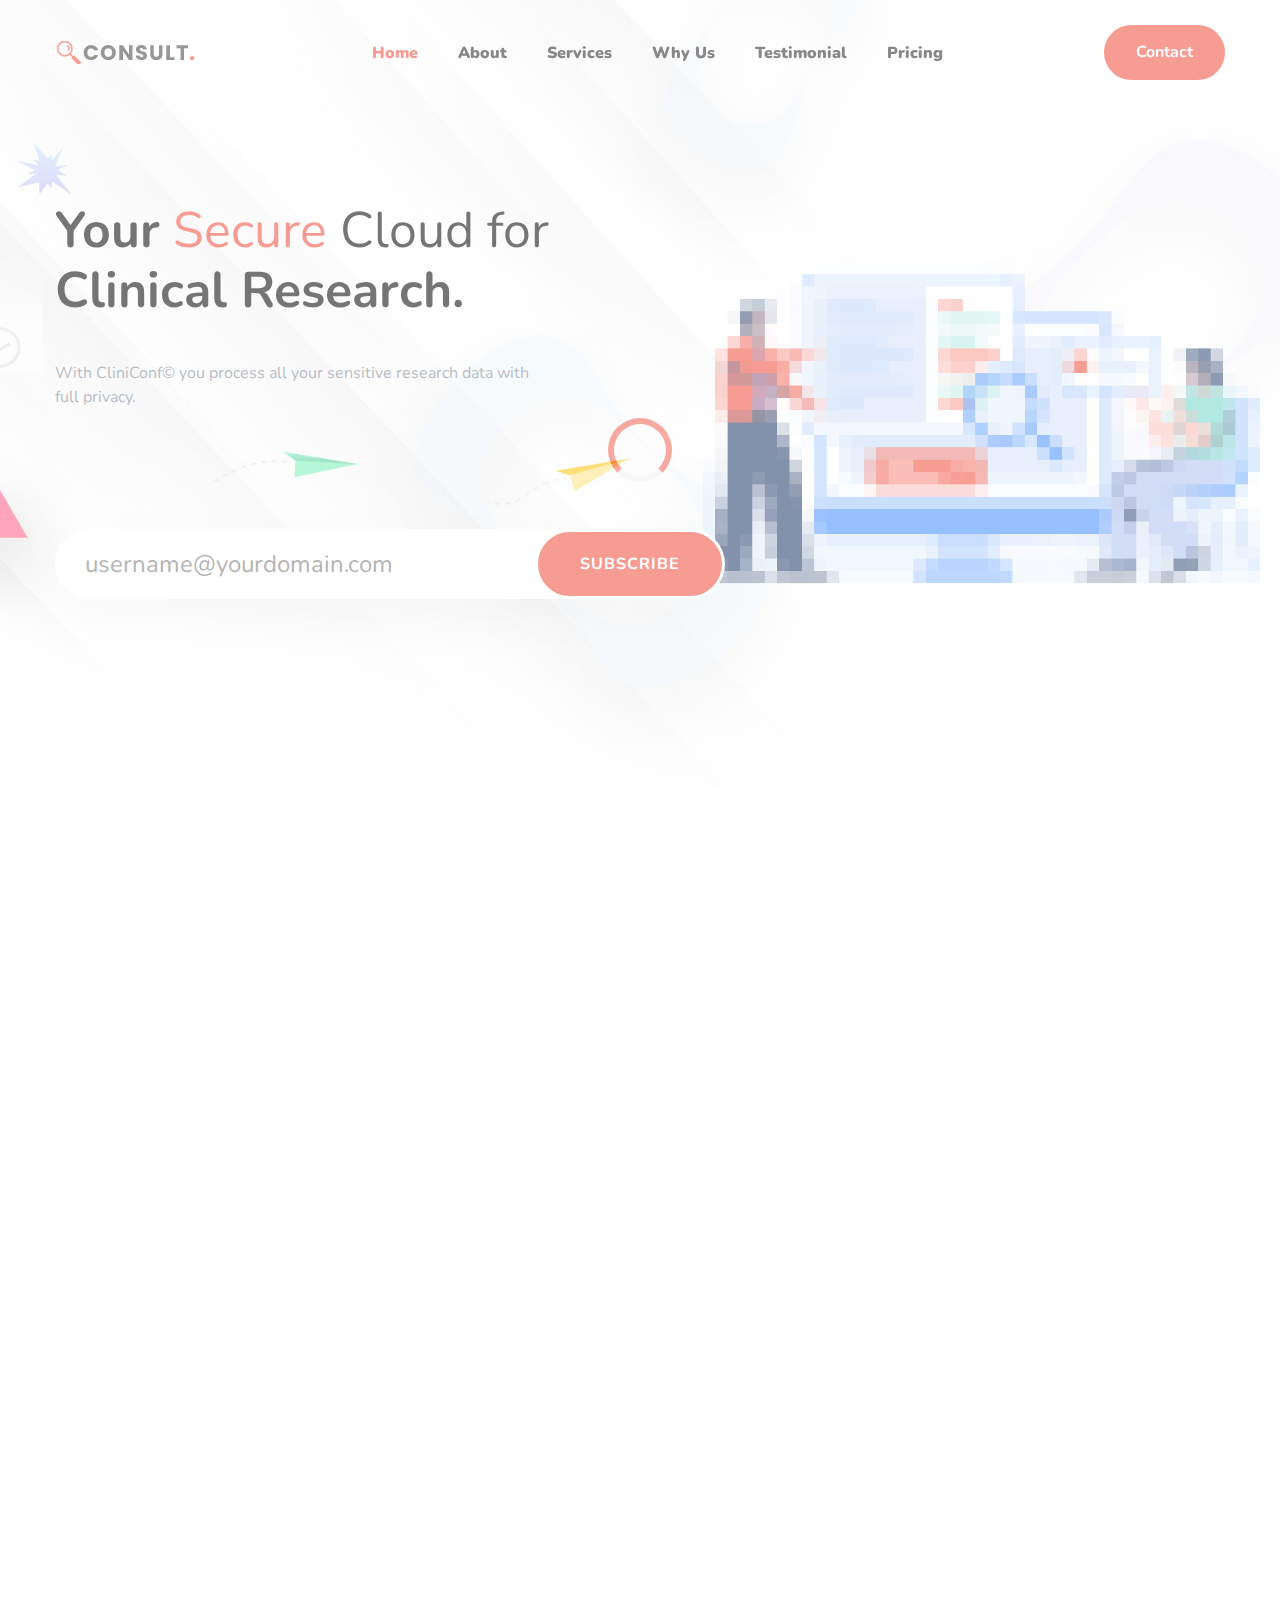
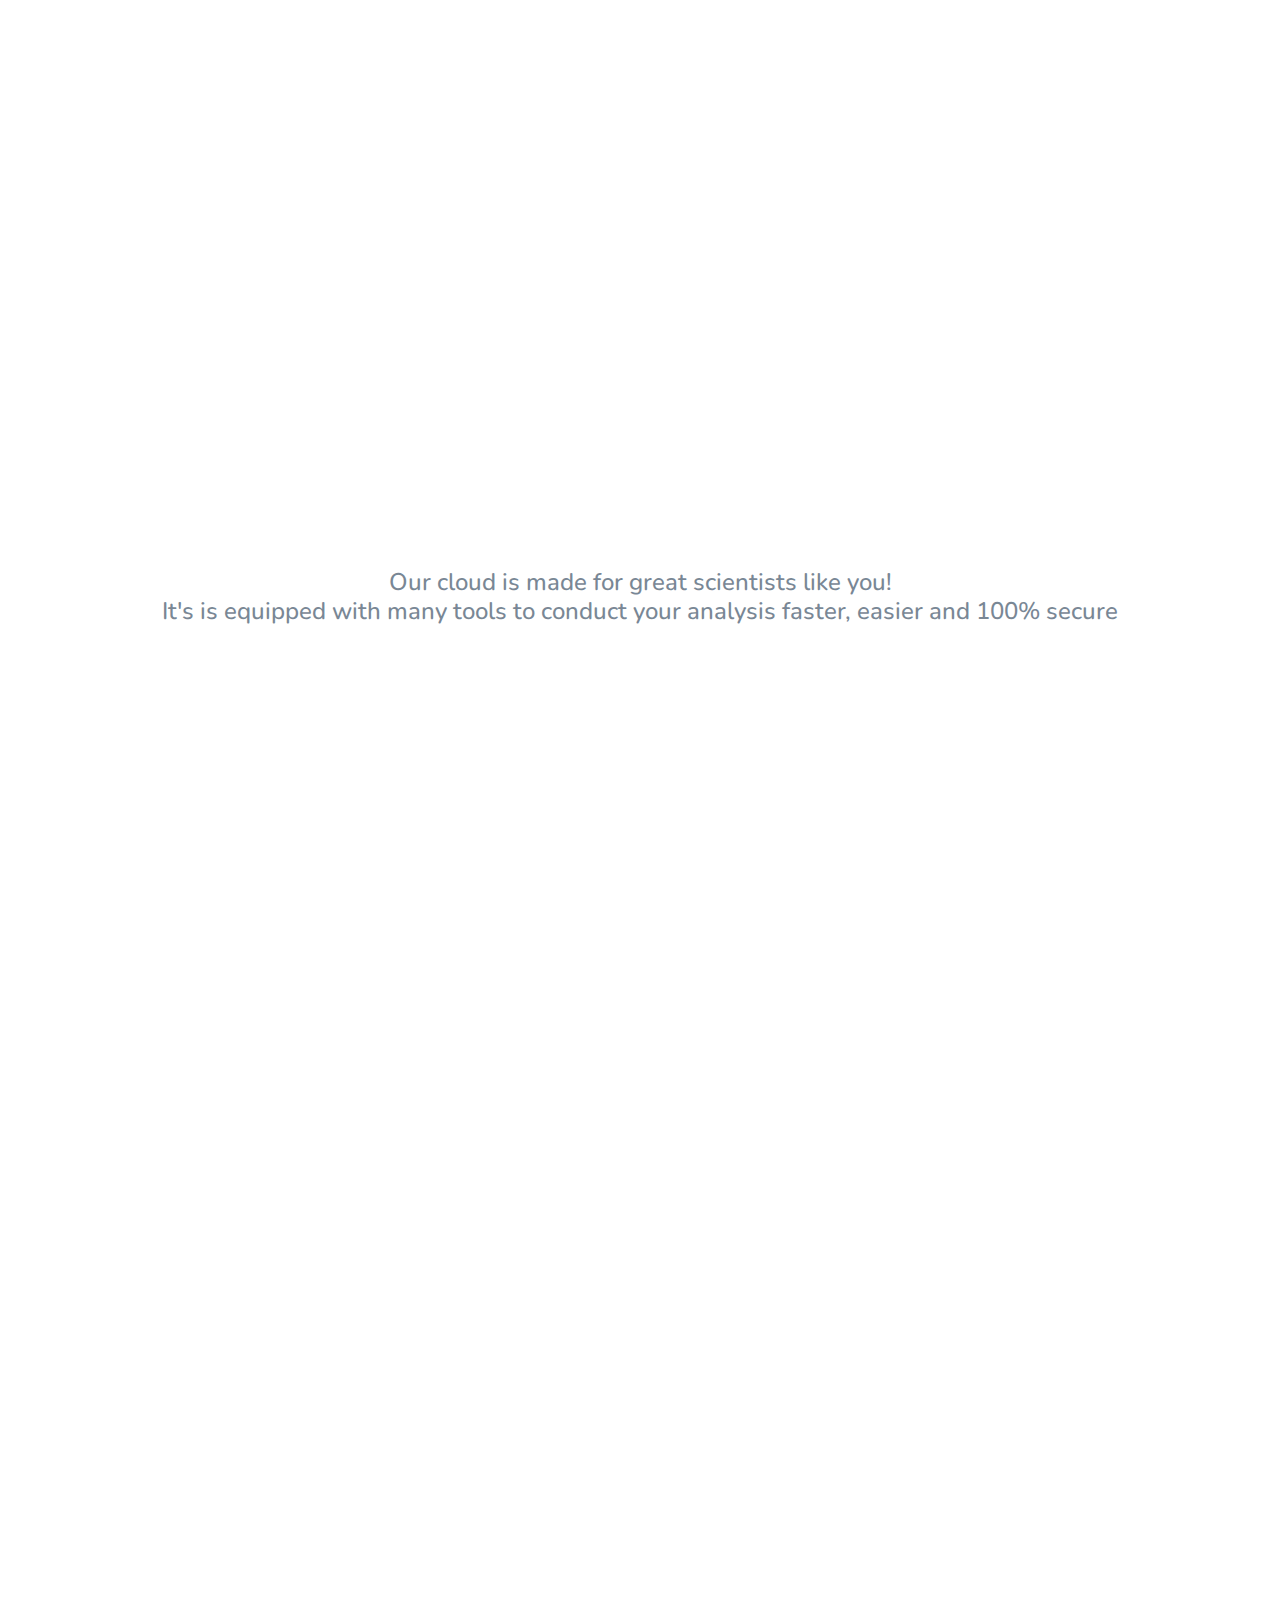
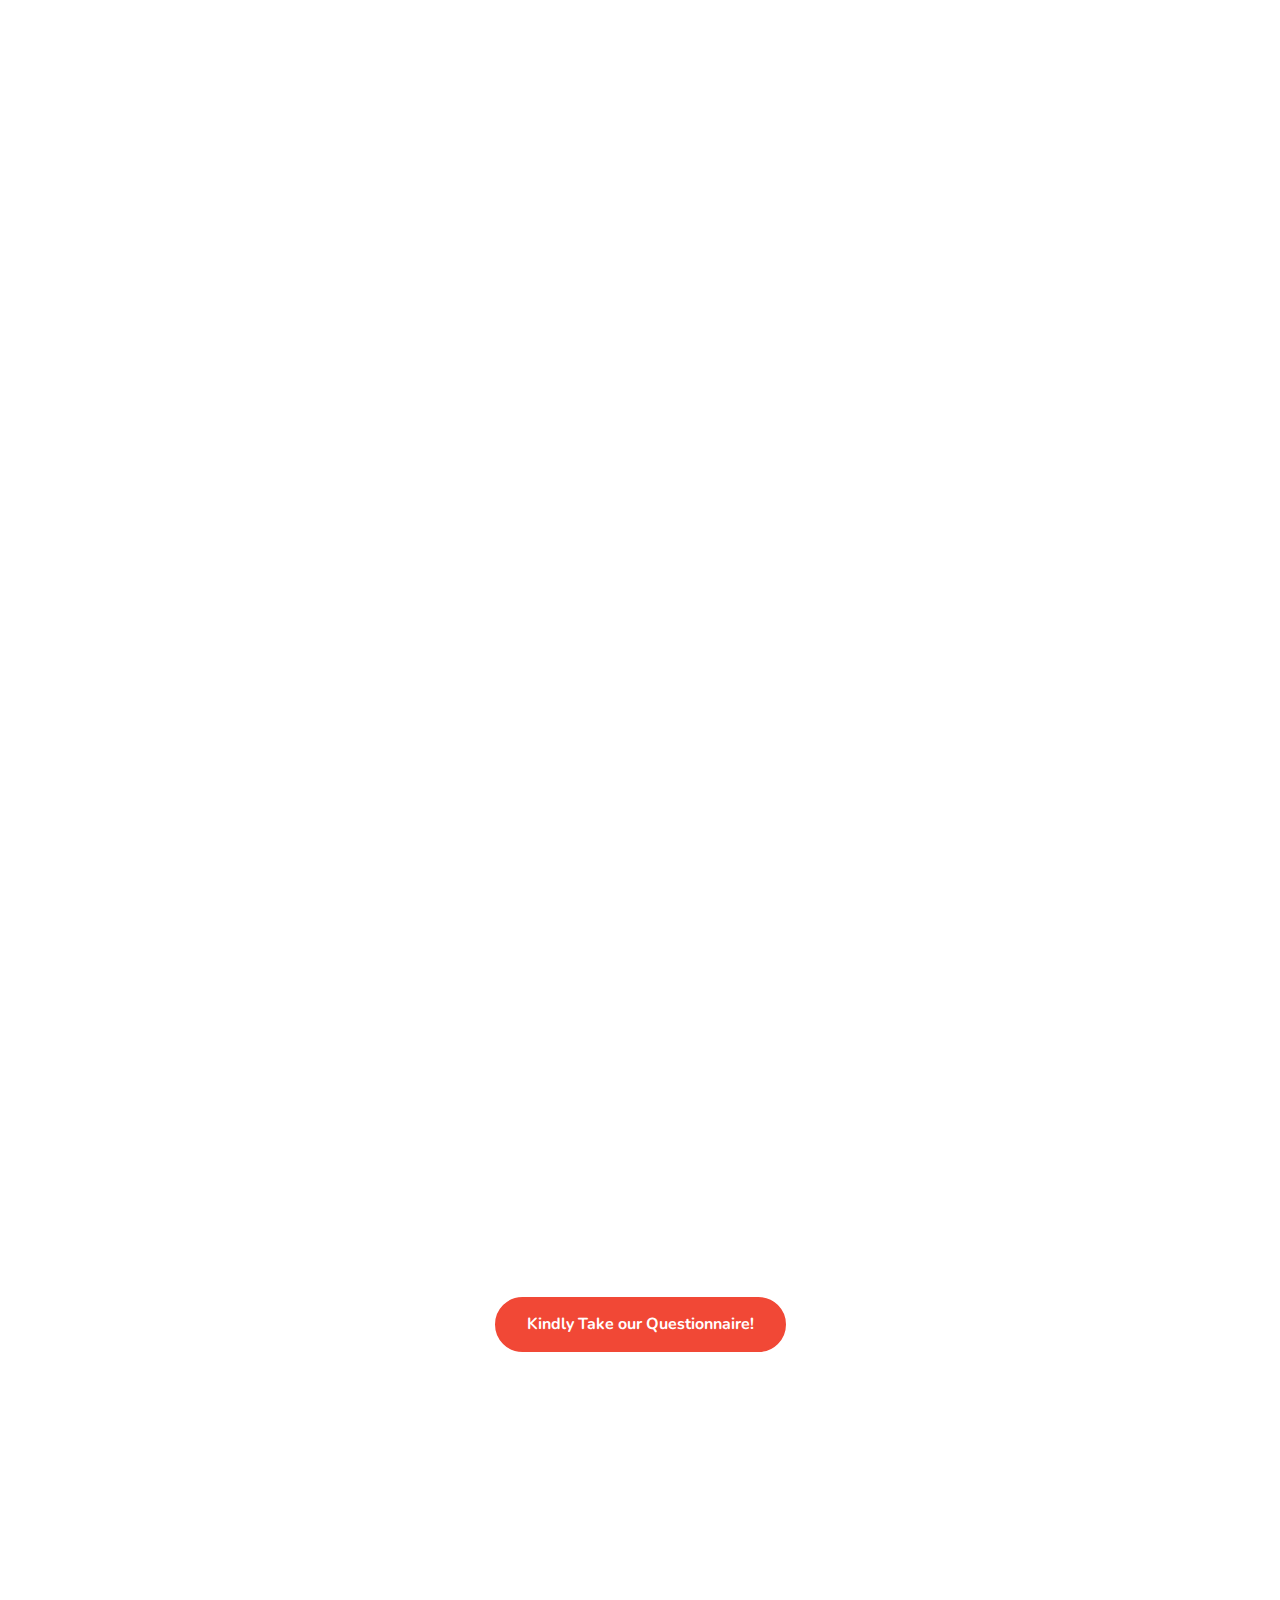
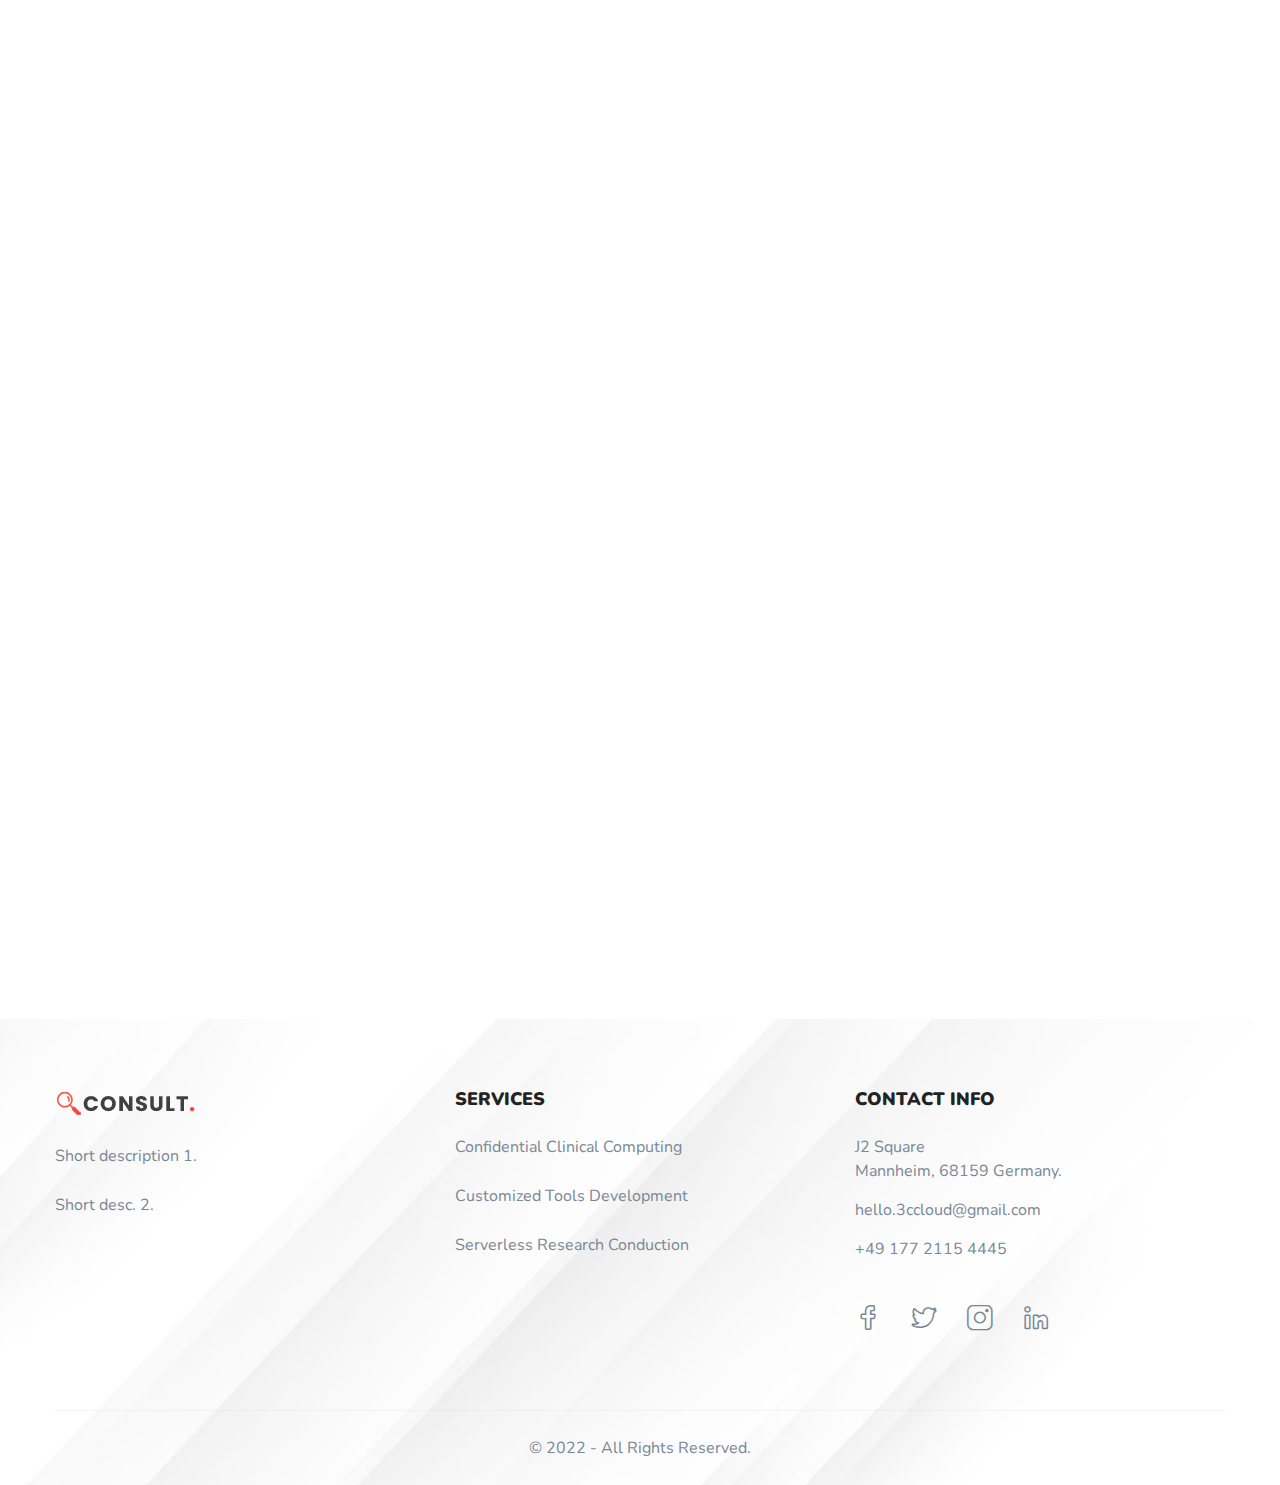
==== commit 20b73544: "get testimonial images ready" ====
--- a/index.html
+++ b/index.html
@@ -5,7 +5,7 @@
     <meta charset="utf-8">
     
     <!--====== Title ======-->
-    <title>CRC | Home</title>
+    <title>CliniConf | Home</title>
     
     <meta name="description" content="">
     <meta name="viewport" content="width=device-width, initial-scale=1">
@@ -71,7 +71,7 @@
                 <div class="row">
                     <div class="col-lg-12">
                         <nav class="navbar navbar-expand-lg">
-                            <a class="navbar-brand" href="index.html">
+                            <a class="navbar-brand" href="index.php">
                                 <img src="assets/images/logo.png" alt="Logo">
                             </a>
                             <button class="navbar-toggler" type="button" data-toggle="collapse" data-target="#navbarSupportedContent" aria-controls="navbarSupportedContent" aria-expanded="false" aria-label="Toggle navigation">
@@ -83,28 +83,28 @@
                             <div class="collapse navbar-collapse sub-menu-bar" id="navbarSupportedContent">
                                 <ul id="nav" class="navbar-nav m-auto">
                                     <li class="nav-item active">
-                                        <a href="index.html/#home">Home</a>
+                                        <a href="index.php/#home">Home</a>
                                     </li>
                                     <li class="nav-item">
-                                        <a href="index.html/#about">About </a>
+                                        <a href="index.php/#about">About </a>
                                     </li>
                                     <li class="nav-item">
-                                        <a href="index.html/#services">Services</a>
+                                        <a href="index.php/#services">Services</a>
                                     </li>
                                     <li class="nav-item">
-                                        <a href="index.html/#why-us">Why Us</a>
+                                        <a href="index.php/#why-us">Why Us</a>
                                     </li>
                                     <li class="nav-item">
-                                        <a href="index.html/#blog">Testimonial</a>
+                                        <a href="index.php/#blog">Testimonial</a>
                                     </li>
                                     <li class="nav-item">
-                                        <a href="index.html/#pricing">Pricing</a>
+                                        <a href="index.php/#pricing">Pricing</a>
                                     </li>
                                 </ul>
                             </div> <!-- navbar collapse -->
                             
                             <div class="navbar-btn d-none d-sm-inline-block">
-                                <a class="main-btn" data-scroll-nav="0" href="#contact">Contact</a><!--to change scrolling target here, it's about data-scroll-nav-->
+                                <a class="main-btn" data-scroll-nav="0" href="#contact">Contact</a> <!-- to change scrolling target here, it's about data-scroll-nav -->
                             </div>
                         </nav> <!-- navbar -->
                     </div>
@@ -117,8 +117,8 @@
                 <div class="row">
                     <div class="col-lg-7">
                         <div class="header-hero-content">
-                            <h1 class="hero-title wow fadeInUp" data-wow-duration="1s" data-wow-delay="0.2s"><b>Your</b> <span>Secure</span> Cloud for <br /><b>Confidential Research.</b></h1>
-                            <p class="text wow fadeInUp" data-wow-duration="1s" data-wow-delay="0.5s">With CRC you process all your sensitive research data with full privacy.</p>
+                            <h1 class="hero-title wow fadeInUp" data-wow-duration="1s" data-wow-delay="0.2s"><b>Your</b> <span>Secure</span> Cloud for <br /><b>Clinical Research.</b></h1>
+                            <p class="text wow fadeInUp" data-wow-duration="1s" data-wow-delay="0.5s">With CliniConf&copy; you process all your sensitive research data with full privacy.</p>
                             <div class="header-singup wow fadeInUp" data-wow-duration="1s" data-wow-delay="0.8s">
                                 <form action="hello.3ccloud@gmail.com" method="post" enctype="text/plain">
                                     <input type="text" placeholder="username@yourdomain.com">
@@ -508,16 +508,16 @@
                 <div class="col-lg-4 col-md-6 col-sm-8">
                     <div class="single-blog mt-30 wow fadeInUpBig" data-wow-duration="1s" data-wow-delay="0.4s">
                         <div class="blog-image">
-                            <a href="blog-details.html"><img src="assets/images/news-1.jpg" alt="news"></a>
+                            <a href="blog-details.html"><img height="210" src="assets/images/uni-goethe.jpg" alt="news"></a>
                         </div>
                         <div class="blog-content">
-                            <h4 class="blog-title"><a href="blog-details.html">Quote 1</a></h4>
                             <div class="blog-author d-flex align-items-center">
                                 <div class="author-image">
-                                    <img src="assets/images/author-1.jpg" alt="author">
+                                    <img src="assets/images/prof.dr.jochen_triesch.jpg" alt="author">
                                 </div>
                                 <div class="author-content media-body">
-                                    <h6 class="title font-weight-bold">Prof. Dr. 1</h6>
+                                    <h6 class="title font-weight-bold">Prof. Dr. Jochen Triesch</h6>
+                                    <h4 class="sub-title text-danger">Frankfurt Institute for Advanced Studies</h4>
                                 </div>
                             </div>
                         </div>
@@ -526,16 +526,16 @@
                 <div class="col-lg-4 col-md-6 col-sm-8">
                     <div class="single-blog mt-30 wow fadeInUpBig" data-wow-duration="1s" data-wow-delay="0.7s">
                         <div class="blog-image">
-                            <a href="blog-details.html"><img src="assets/images/news-2.jpg" alt="news"></a>
+                            <a href="blog-details.html"><img height="210" src="assets/images/uni-saarland.svg" alt="news"></a>
                         </div>
                         <div class="blog-content">
-                            <h4 class="blog-title"><a href="blog-details.html">Quote 2</a></h4>
                             <div class="blog-author d-flex align-items-center">
                                 <div class="author-image">
-                                    <img src="assets/images/author-2.jpg" alt="author">
+                                    <img src="assets/images/prof.dr.hans-peter_lenhof.jpg" alt="author">
                                 </div>
                                 <div class="author-content media-body">
-                                    <h6 class="title font-weight-bold">Prof. Dr. 2</h6>
+                                    <h6 class="title font-weight-bold">Prof. Dr. Hans-Peter Lenhof</h6>
+                                    <h4 class="sub-title text-danger">Head of Bioinformatics Faculty</h4>
                                 </div>
                             </div>
                         </div>
@@ -544,16 +544,16 @@
                 <div class="col-lg-4 col-md-6 col-sm-8">
                     <div class="single-blog mt-30 wow fadeInUpBig" data-wow-duration="1s" data-wow-delay="1s">
                         <div class="blog-image">
-                            <a href="blog-details.html"><img src="assets/images/news-3.jpg" alt="news"></a>
+                            <a href="blog-details.html"><img height="210" src="assets/images/uni-heidelber.jpg" alt="news"></a>
                         </div>
                         <div class="blog-content">
-                            <h4 class="blog-title"><a href="blog-details.html">Quote 3</a></h4>
                             <div class="blog-author d-flex align-items-center">
                                 <div class="author-image">
-                                    <img src="assets/images/author-3.jpg" alt="author">
+                                    <img src="assets/images/prof.dr.philipp_koch.jpeg" alt="author">
                                 </div>
                                 <div class="author-content media-body">
-                                    <h6 class="title font-weight-bold">Prof. Dr. 3</h6>
+                                    <h4 class="title font-weight-bold">Prof. Dr. Philipp Koch</h4>
+                                    <h6 class="sub-title text-danger">HECTOR Institute for Translational Brain Research</h6>
                                 </div>
                             </div>
                         </div>
@@ -585,7 +585,7 @@
     </section>
     <!--====== CONTACT PART START ======-->
 
-    <section id="contact" data-scroll-index="0" class="contact-area pt-120 pb-120">
+    <section id="contact" data-scroll-index="0" class="contact-area pt-0 pb-120">
         <div class="container">
             <div class="row justify-content-center">
                 <div class="col-lg-4">
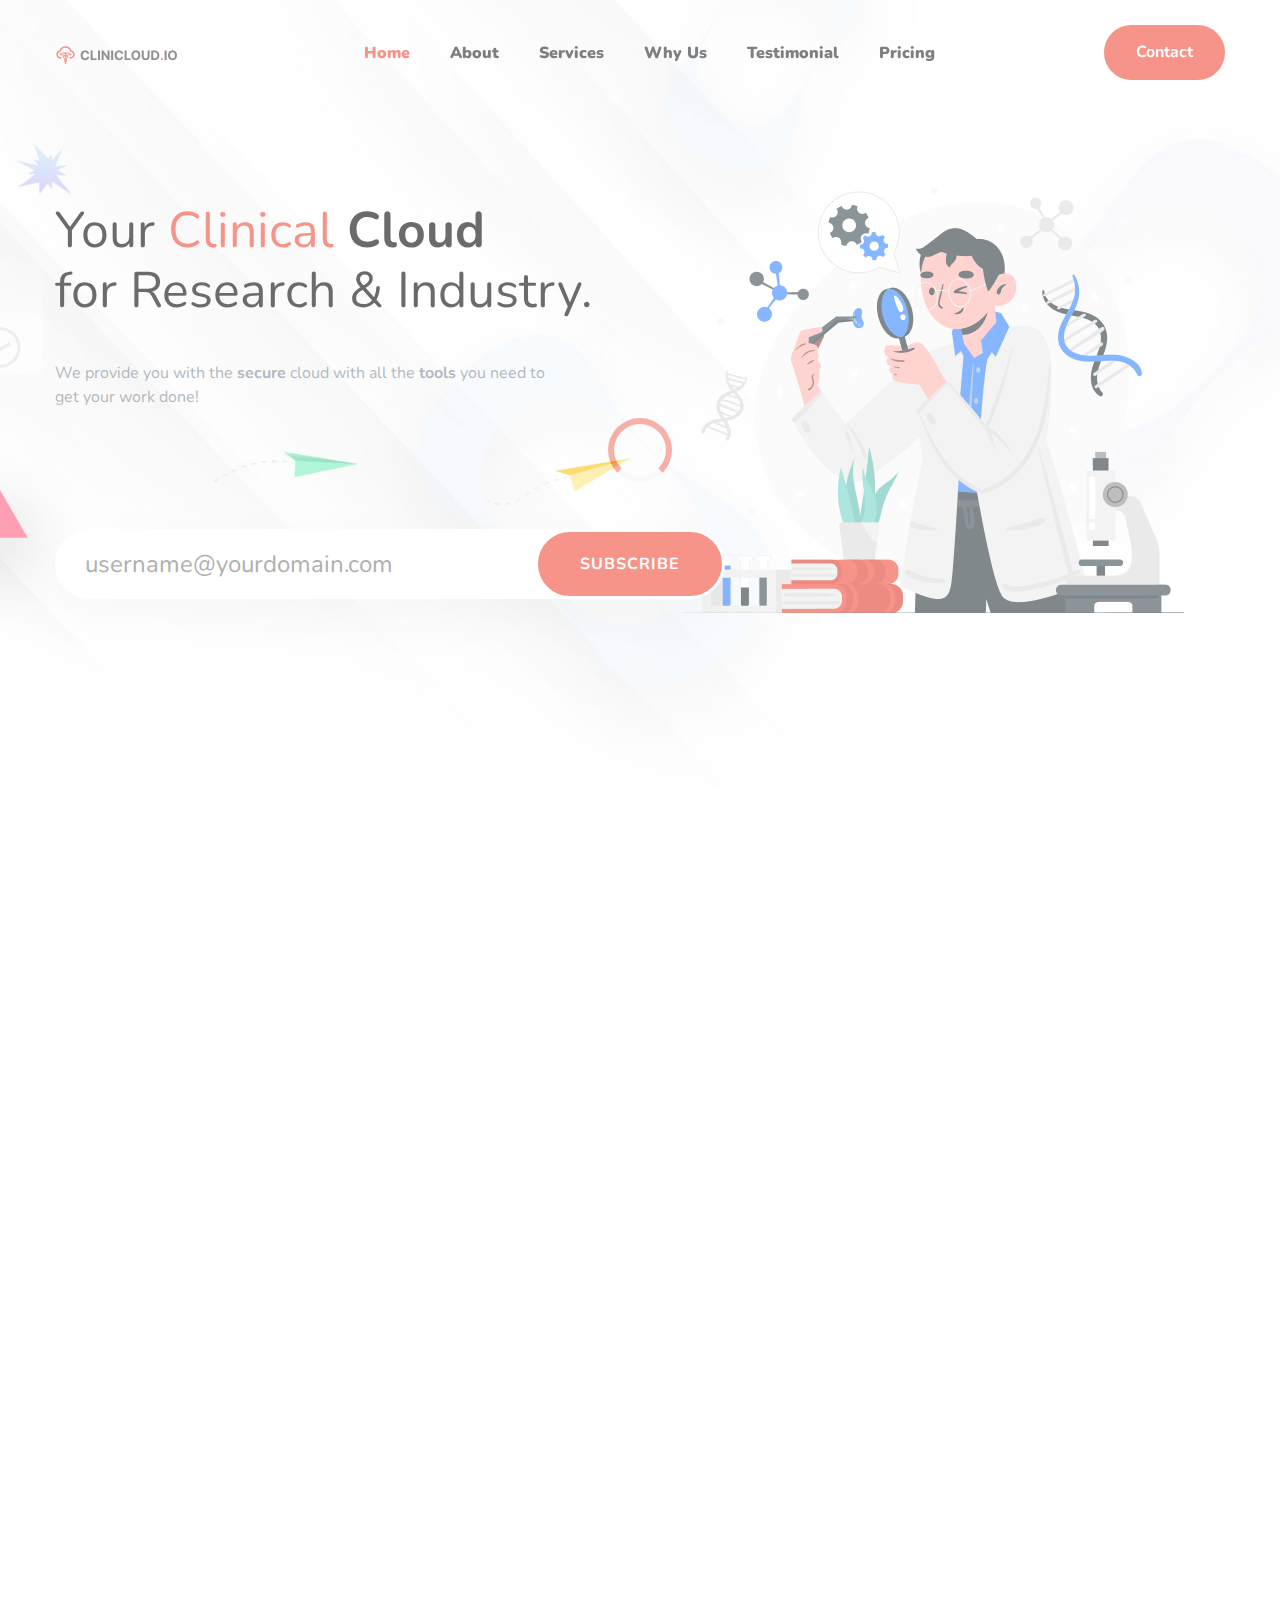
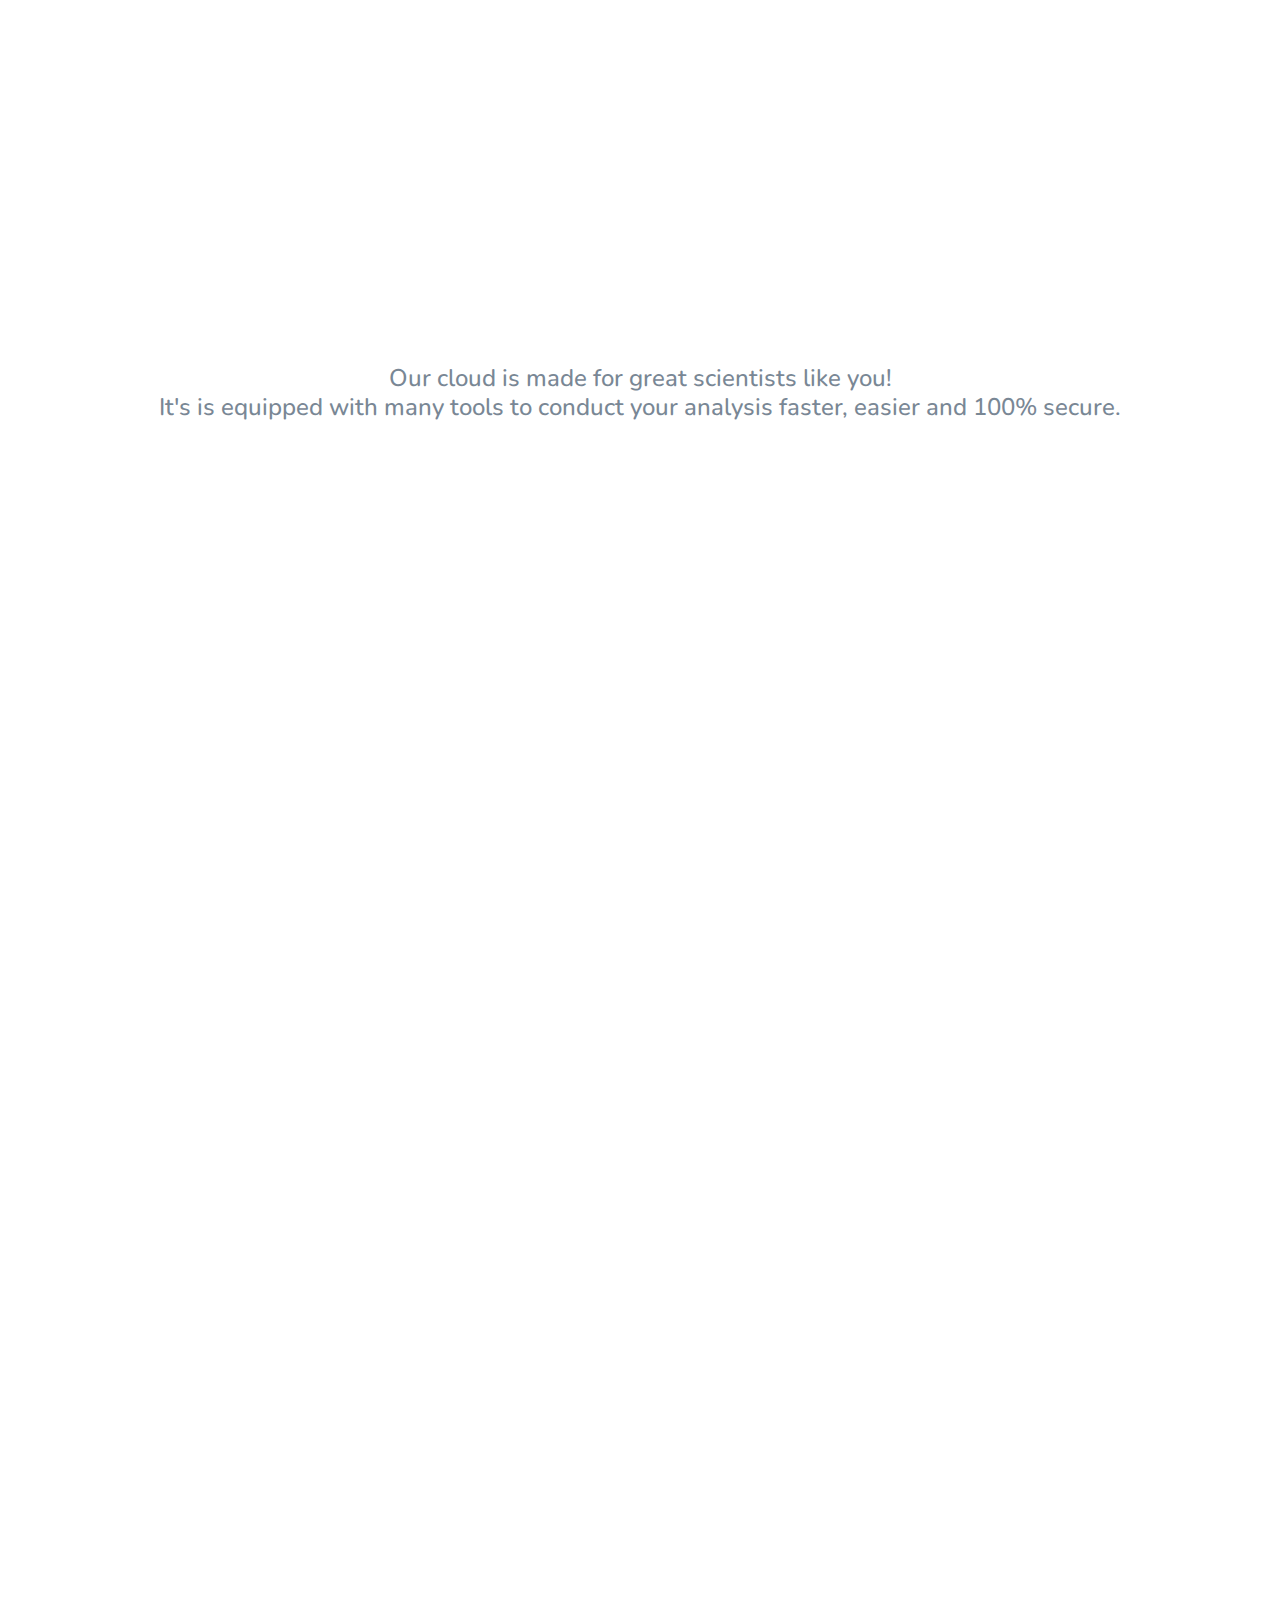
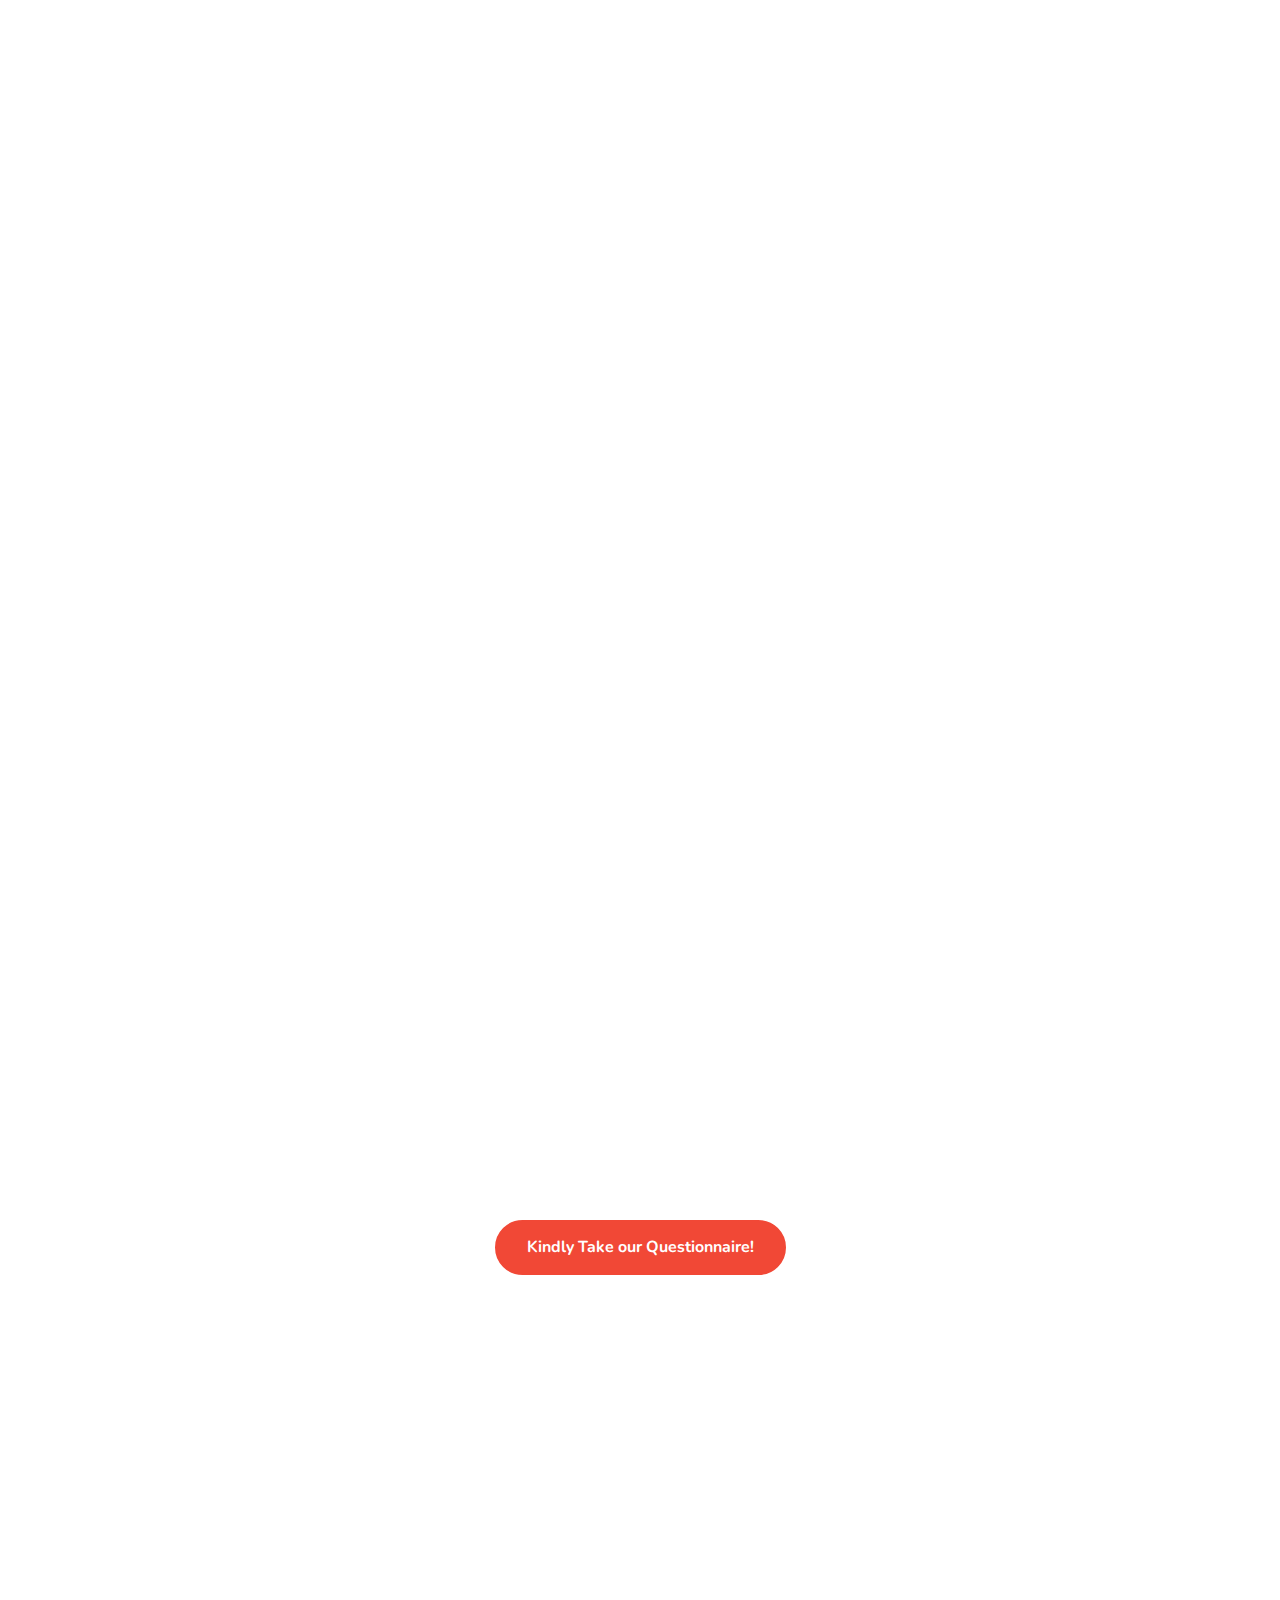
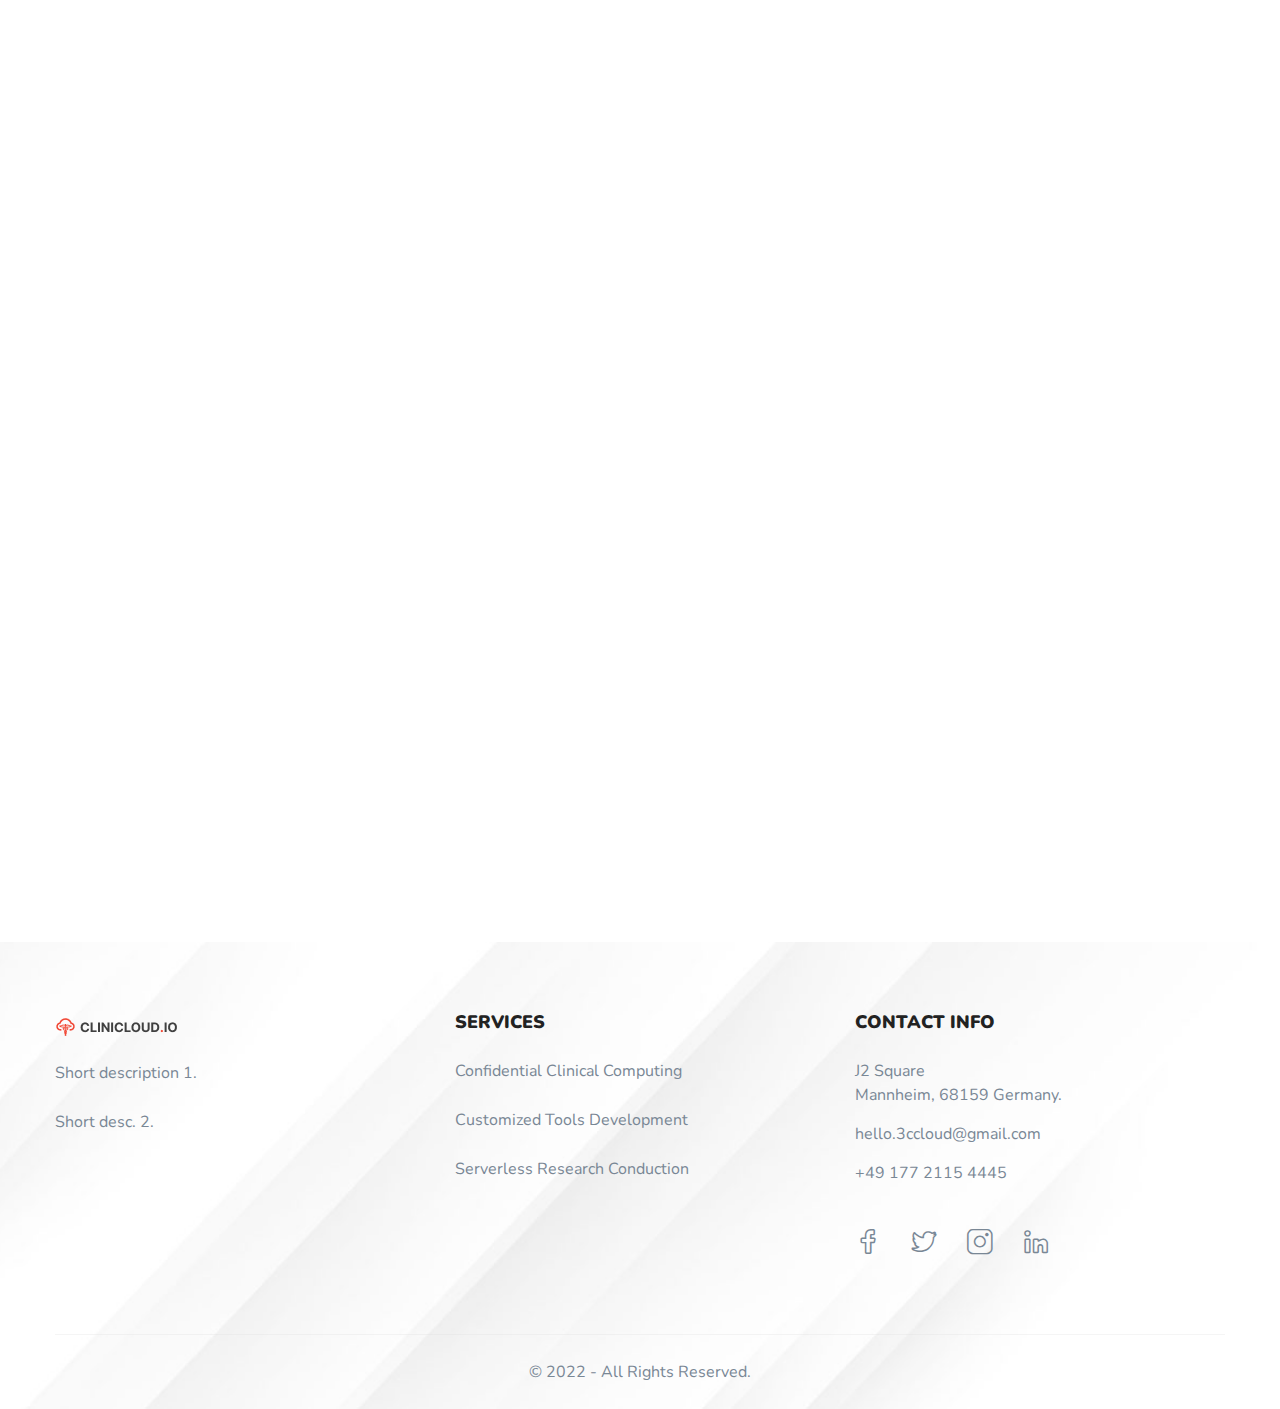
==== commit 6cdcd23b: "update why us icons" ====
--- a/index.html
+++ b/index.html
@@ -5,7 +5,7 @@
     <meta charset="utf-8">
     
     <!--====== Title ======-->
-    <title>CliniConf | Home</title>
+    <title>CliniCloud | Home</title>
     
     <meta name="description" content="">
     <meta name="viewport" content="width=device-width, initial-scale=1">
@@ -117,8 +117,8 @@
                 <div class="row">
                     <div class="col-lg-7">
                         <div class="header-hero-content">
-                            <h1 class="hero-title wow fadeInUp" data-wow-duration="1s" data-wow-delay="0.2s"><b>Your</b> <span>Secure</span> Cloud for <br /><b>Clinical Research.</b></h1>
-                            <p class="text wow fadeInUp" data-wow-duration="1s" data-wow-delay="0.5s">With CliniConf&copy; you process all your sensitive research data with full privacy.</p>
+                            <h1 class="hero-title wow fadeInUp" data-wow-duration="1s" data-wow-delay="0.2s">Your <span>Clinical</span> <b>Cloud</b><br />for Research & Industry.</h1>
+                            <p class="text wow fadeInUp" data-wow-duration="1s" data-wow-delay="0.5s">We provide you with the <strong>secure</strong> cloud with all the <strong>tools</strong> you need to get your work done!</p>
                             <div class="header-singup wow fadeInUp" data-wow-duration="1s" data-wow-delay="0.8s">
                                 <form action="hello.3ccloud@gmail.com" method="post" enctype="text/plain">
                                     <input type="text" placeholder="username@yourdomain.com">
@@ -147,7 +147,7 @@
             <div class="row justify-content-center">
                 <div class="col-lg-9">
                     <div class="about-title text-center wow fadeInUp" data-wow-duration="1s" data-wow-delay="0.3s">
-                        <h3 class="title welcome font-weight-bold">CONFIDENTIAL RESEARCH Cloud</h3>
+                        <h3 class="title welcome font-weight-bold">CONFIDENTIAL Computing Cloud</h3>
                         <h4 class="font-weight-normal"><span class="font-weight-bold">With Confidential Computing Technology</span> you can finally upload and process your data securely.</h4>
                         <br />
                         <h4><span class="font-weight-bold">Even our servers admins can NOT access your data in process & rest!</span></h4>
@@ -156,7 +156,7 @@
             </div> <!-- row -->
             <div class="row">
                 <div class="col-lg-12">
-                    <div class="about-image mt-60 wow fadeIn" data-wow-duration="1s" data-wow-delay="0.5s">
+                    <div class="about-image mt-60 wow fadeIn text-center" data-wow-duration="1s" data-wow-delay="0.5s">
                         <img src="assets/images/about.png" alt="about">
                     </div> <!-- about image -->
                 </div>
@@ -219,8 +219,8 @@
     <section id="services" class="our-services-area pt-115">
         <div class="container">
             <div class="header-hero-content text-center">
-                <h1 class="hero-title wow fadeInUp" data-wow-duration="1s" data-wow-delay="0.2s"><b>A Bunch of</b> <span>Pipelines & Extensions</span></b></h1>
-                <p class="h4">Our cloud is made for great scientists like you!<br />It's is equipped with many tools to conduct your analysis faster, easier and 100% secure</p>
+                    <h2 class="hero-title wow fadeInUp" style="font-size: 40px;" data-wow-duration="1s" data-wow-delay="0.2s"><b>A </b><span>Tool Store</span></b> that you <span><i class="fa fa-heart-o"></i> </span></h2>
+                <p class="h4">Our cloud is made for great scientists like you!<br />It's is equipped with many tools to conduct your analysis faster, easier and 100% secure.</p>
 
                 <div class="about-counter pt-60">
                     <div class="row">
@@ -291,8 +291,9 @@
 <!--                                            <span class="shape-1"></span>-->
 <!--                                            <span class="shape-2"></span>-->
                                         </div>
-                                        <div class="counter-content media-body">
-                                            <h6 class="text-center">Save private servers <span class="text-danger font-weight-bold">budget</span>!</h6>
+                                        <div class="counter-content media-body text-center">
+                                            <img src="assets/images/why-us-save-budget.png" alt="save-budget" />
+                                            <h6 class="text-center">Save <span class="text-danger font-weight-bold">budget</span> on <br />servers and SysAdmins!</h6>
                                             <!--<p class="text">Clients</p>-->
                                         </div>
                                     </div> <!-- single counter -->
@@ -303,7 +304,8 @@
 <!--                                            <span class="shape-1"></span>-->
 <!--                                            <span class="shape-2"></span>-->
                                         </div>
-                                        <div class="counter-content media-body">
+                                        <div class="counter-content media-body text-center">
+                                            <img src="assets/images/why-us-pay-as-you-go.png" alt="pay-as-you-go" />
                                             <h6 class="text-center"><span class="text-danger font-weight-bold">Pay as you go</span>!</h6>
 
                                             <!--<p class="text">Satisfaction</p>-->
@@ -316,7 +318,8 @@
 <!--                                            <span class="shape-1"></span>-->
 <!--                                            <span class="shape-2"></span>-->
                                         </div>
-                                        <div class="counter-content media-body">
+                                        <div class="counter-content media-body text-center">
+                                            <img src="assets/images/why-use-care-of-servers.png" alt="care-of-servers" />
                                             <h6 class="text-center">we take <span class="text-danger font-weight-bold">care</span> of all servers!</h6>
 
                                             <!--<p class="text">Projects</p>-->
@@ -333,7 +336,8 @@
 <!--                                            <span class="shape-1"></span>-->
 <!--                                            <span class="shape-2"></span>-->
                                         </div>
-                                        <div class="counter-content media-body">
+                                        <div class="counter-content media-body text-center">
+                                            <img src="assets/images/why-us-highest-privacy.png" alt="highest-privacy" />
                                             <h6 class="text-center">Highest level of <span class="text-danger font-weight-bold">Privacy</span></h6>
 
                                             <!--<p class="text">Clients</p>-->
@@ -346,9 +350,9 @@
 <!--                                            <span class="shape-1"></span>-->
 <!--                                            <span class="shape-2"></span>-->
                                         </div>
-                                        <div class="counter-content media-body">
-
-                                            <h6 class="text-center"><span class="text-danger font-weight-bold">Pre-installed</span> tools</h6>
+                                        <div class="counter-content media-body text-center">
+                                            <img src="assets/images/why-us-tool-store.png" alt="tool-store" />
+                                            <h6 class="text-center">Our <span class="text-danger font-weight-bold">Tool Store</span></h6>
 
                                             <!--<p class="text">Satisfaction</p>-->
                                         </div>
@@ -360,7 +364,8 @@
 <!--                                            <span class="shape-1"></span>-->
 <!--                                            <span class="shape-2"></span>-->
                                         </div>
-                                        <div class="counter-content media-body">
+                                        <div class="counter-content media-body text-center">
+                                            <img src="assets/images/why-us-higher-collaboration.png" alt="highest-collaboration" />
                                             <h6 class="text-center">Higher scientific <span class="text-danger font-weight-bold">Collaboration</span></h6>
                                             <!--<p class="text">Projects</p>-->
                                         </div>
@@ -499,17 +504,44 @@
             <div class="row justify-content-center">
                 <div class="col-lg-6">
                     <div class="section-title text-center pb-20 wow fadeInUp" data-wow-duration="1s" data-wow-delay="0.3s">
-                        <h6 class="title text-danger">Tesimotional</h6>
+                        <h6 class="title text-danger">Letters of Intent</h6>
                         <h4 class="title"><span class="text-danger">Professors</span> Say About Us ;)</h4>
                     </div> <!-- section title -->
                 </div>
             </div> <!-- row -->
             <div class="row justify-content-center">
-                <div class="col-lg-4 col-md-6 col-sm-8">
-                    <div class="single-blog mt-30 wow fadeInUpBig" data-wow-duration="1s" data-wow-delay="0.4s">
+                <div class="col-lg-3 col-md-6 col-sm-6">
+                    <div class="single-blog mt-30 wow fadeInUpBig" data-wow-duration="1s" data-wow-delay="0.5s">
                         <div class="blog-image">
-                            <a href="blog-details.html"><img height="210" src="assets/images/uni-goethe.jpg" alt="news"></a>
-                        </div>
+                            <a href="blog-details.html"><img src="assets/images/uni-goethe.jpg" alt="news"></a>
+                        </div>
+                    </div>
+                </div>
+                <div class="col-lg-3 col-md-6 col-sm-6">
+                    <div class="single-blog mt-30 wow fadeInUpBig" data-wow-duration="1s" data-wow-delay="0.7s">
+                        <div class="blog-image">
+                            <a href="blog-details.html"><img src="assets/images/uni-saarland.jpg" alt="news"></a>
+                        </div>
+                    </div>
+                </div>
+                <div class="col-lg-3 col-md-6 col-sm-6">
+                    <div class="single-blog mt-30 wow fadeInUpBig" data-wow-duration="1s" data-wow-delay="1s">
+                        <div class="blog-image">
+                            <a href="blog-details.html"><img src="assets/images/uni-heidelber.jpg" alt="news"></a>
+                        </div>
+                    </div>
+                </div>
+                <div class="col-lg-3 col-md-6 col-sm-8">
+                    <div class="single-blog mt-30 wow fadeInUpBig" data-wow-duration="1s" data-wow-delay="0.9s">
+                        <div class="blog-image">
+                            <a href="blog-details.html"><img src="assets/images/dkfz.jpg" alt="news"></a>
+                        </div>
+                    </div>
+                </div>
+            </div> <!-- row -->
+            <div class="row justify-content-center">
+                <div class="col-lg-4 col-md-6 col-sm-6">
+                    <div class="single-blog mt-30 wow fadeInUpBig" data-wow-duration="1s" data-wow-delay="1.2s">
                         <div class="blog-content">
                             <div class="blog-author d-flex align-items-center">
                                 <div class="author-image">
@@ -518,16 +550,14 @@
                                 <div class="author-content media-body">
                                     <h6 class="title font-weight-bold">Prof. Dr. Jochen Triesch</h6>
                                     <h4 class="sub-title text-danger">Frankfurt Institute for Advanced Studies</h4>
-                                </div>
-                            </div>
-                        </div>
-                    </div> <!-- single blog -->
-                </div>
-                <div class="col-lg-4 col-md-6 col-sm-8">
-                    <div class="single-blog mt-30 wow fadeInUpBig" data-wow-duration="1s" data-wow-delay="0.7s">
-                        <div class="blog-image">
-                            <a href="blog-details.html"><img height="210" src="assets/images/uni-saarland.svg" alt="news"></a>
-                        </div>
+                                    <a href="#" class="text-secondary">(<i class="fa fa-search"></i> Show Letter of Intent)</a>
+                                </div>
+                            </div>
+                        </div>
+                    </div> <!-- single LOI -->
+                </div>
+                <div class="col-lg-4 col-md-6 col-sm-6">
+                    <div class="single-blog mt-30 wow fadeInUpBig" data-wow-duration="1s" data-wow-delay="1.5s">
                         <div class="blog-content">
                             <div class="blog-author d-flex align-items-center">
                                 <div class="author-image">
@@ -536,28 +566,27 @@
                                 <div class="author-content media-body">
                                     <h6 class="title font-weight-bold">Prof. Dr. Hans-Peter Lenhof</h6>
                                     <h4 class="sub-title text-danger">Head of Bioinformatics Faculty</h4>
-                                </div>
-                            </div>
-                        </div>
-                    </div> <!-- single blog -->
-                </div>
-                <div class="col-lg-4 col-md-6 col-sm-8">
-                    <div class="single-blog mt-30 wow fadeInUpBig" data-wow-duration="1s" data-wow-delay="1s">
-                        <div class="blog-image">
-                            <a href="blog-details.html"><img height="210" src="assets/images/uni-heidelber.jpg" alt="news"></a>
-                        </div>
+                                    <a href="#" class="text-secondary">(<i class="fa fa-search"></i> Show Letter of Intent)</a>
+                                </div>
+                            </div>
+                        </div>
+                    </div> <!-- single LOI -->
+                </div>
+                <div class="col-lg-4 col-md-6 col-sm-6">
+                    <div class="single-blog mt-30 wow fadeInUpBig" data-wow-duration="1s" data-wow-delay="1.8s">
                         <div class="blog-content">
                             <div class="blog-author d-flex align-items-center">
                                 <div class="author-image">
-                                    <img src="assets/images/prof.dr.philipp_koch.jpeg" alt="author">
+                                    <img src="assets/images/prof.dr.philipp_koch.jpg" alt="author">
                                 </div>
                                 <div class="author-content media-body">
                                     <h4 class="title font-weight-bold">Prof. Dr. Philipp Koch</h4>
                                     <h6 class="sub-title text-danger">HECTOR Institute for Translational Brain Research</h6>
-                                </div>
-                            </div>
-                        </div>
-                    </div> <!-- single blog -->
+                                    <a href="#" class="text-secondary">(<i class="fa fa-search"></i> Show Letter of Intent)</a>
+                                </div>
+                            </div>
+                        </div>
+                    </div> <!-- single LOI -->
                 </div>
             </div> <!-- row -->
         </div> <!-- container -->
@@ -572,7 +601,7 @@
                 <div class="col-lg-9">
                     <div class="about-title text-center wow fadeInUp" data-wow-duration="1s" data-wow-delay="0.3s">
                         <h3 class="title welcome font-weight-bold">Willing for 3 Minutes of Support? =)</h3>
-                        <h4 class="font-weight-normal"><span class="font-weight-bold">We Are Sure You are Generous</span>.<br />We Just Hope You Have <span class="font-weight-bold">3 Minutes</span> that Makes Great Difference</h4>
+                        <h4 class="font-weight-normal"><span class="font-weight-bold">We Are Sure You are Generous!</span><br />Will you give us <span class="font-weight-bold">3 Minutes</span> that Make Great Difference?</h4>
 
                     </div>
                 </div>
@@ -613,7 +642,7 @@
                                 <i class="lni-envelope"></i>
                             </div>
                             <div class="contact-info-content media-body">
-                                <p class="text">hello.3ccloud@gmail.com</p>
+                                <p class="text">hello@clinicloud.com</p>
                             </div>
                         </div> <!-- single contact info -->
                     </div>
--- a/assets/css/style.css
+++ b/assets/css/style.css
@@ -1711,8 +1711,8 @@
 ===========================*/
 .single-blog .blog-image a {
   display: block; }
-  .single-blog .blog-image a img {
-    width: 100%; }
+  /*.single-blog .blog-image a img {*/
+  /*  width: 100%; }*/
 
 .single-blog .blog-content {
   padding-top: 25px; }
@@ -1736,7 +1736,7 @@
   .single-blog .blog-content .blog-author {
     padding-top: 20px; }
     .single-blog .blog-content .blog-author .author-image img {
-      width: 65px;
+      width: 45px;
       border-radius: 50%; }
     .single-blog .blog-content .blog-author .author-content {
       padding-left: 20px; }
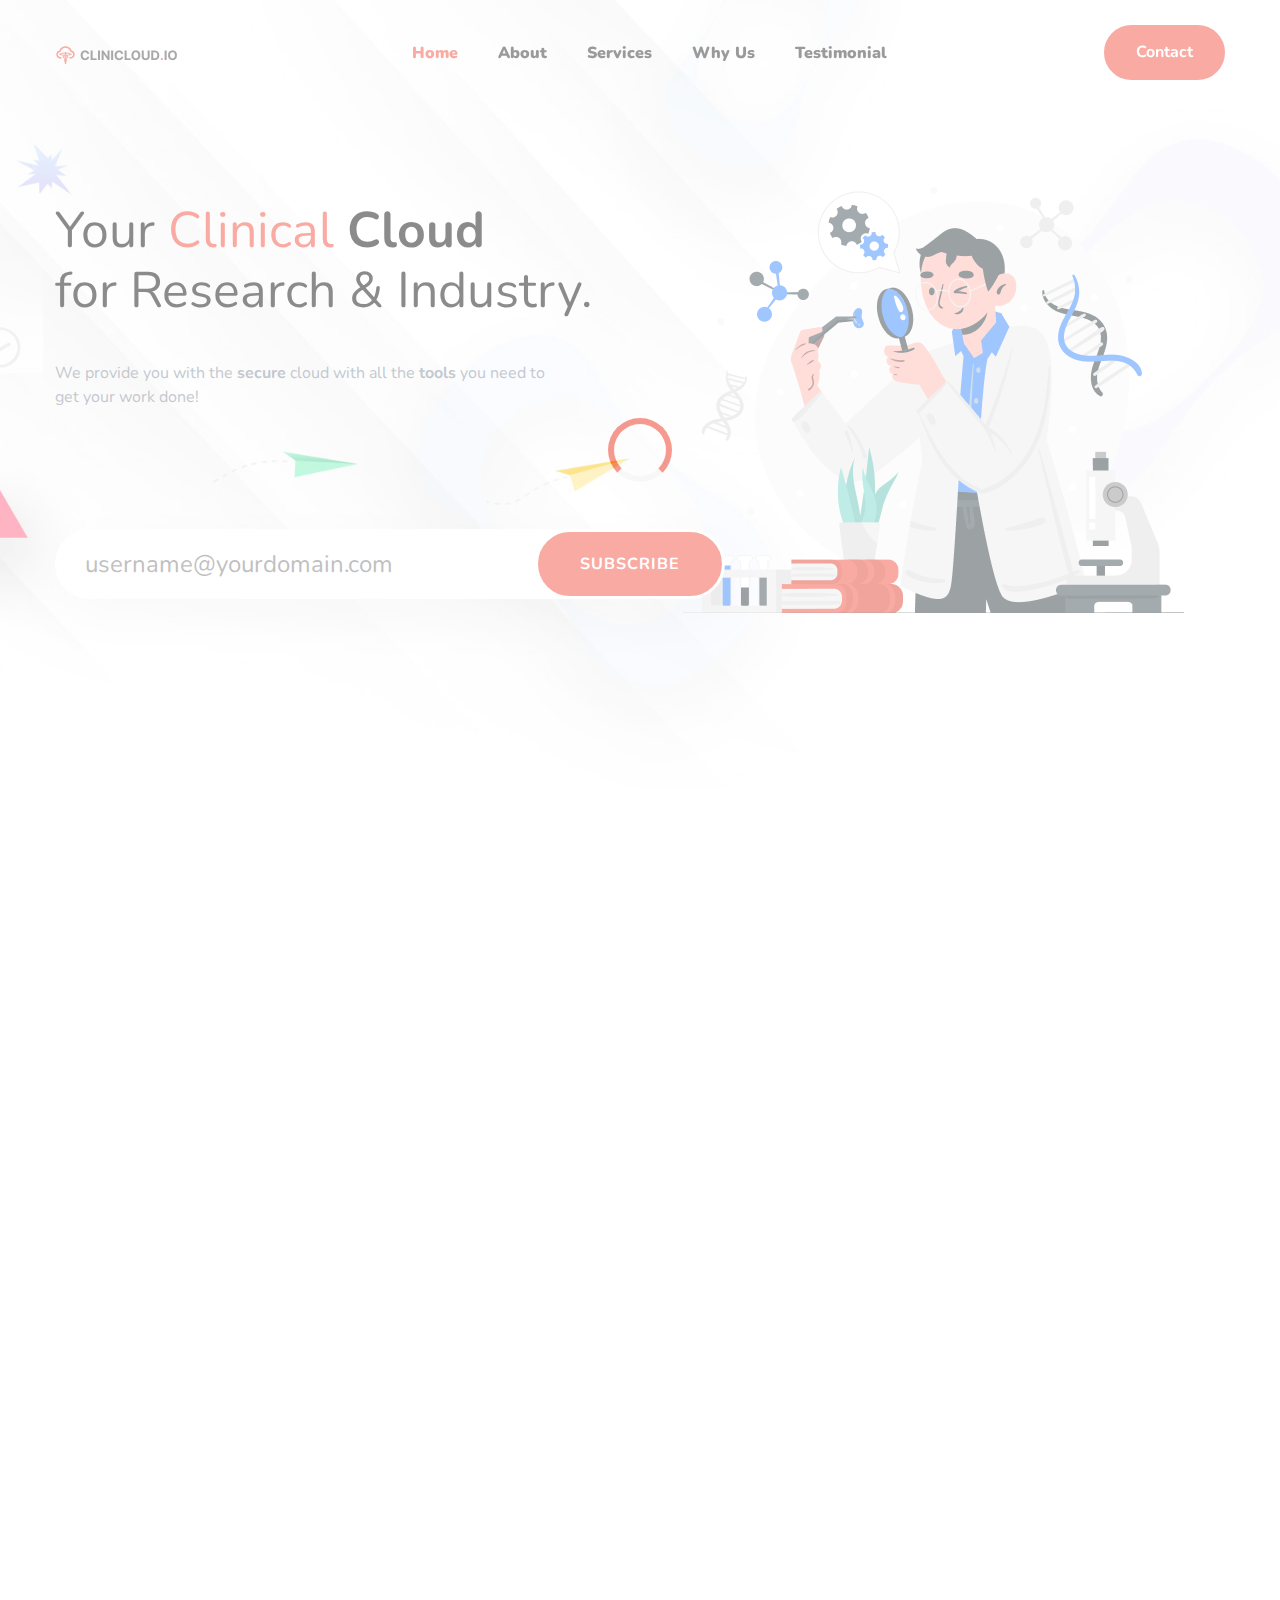
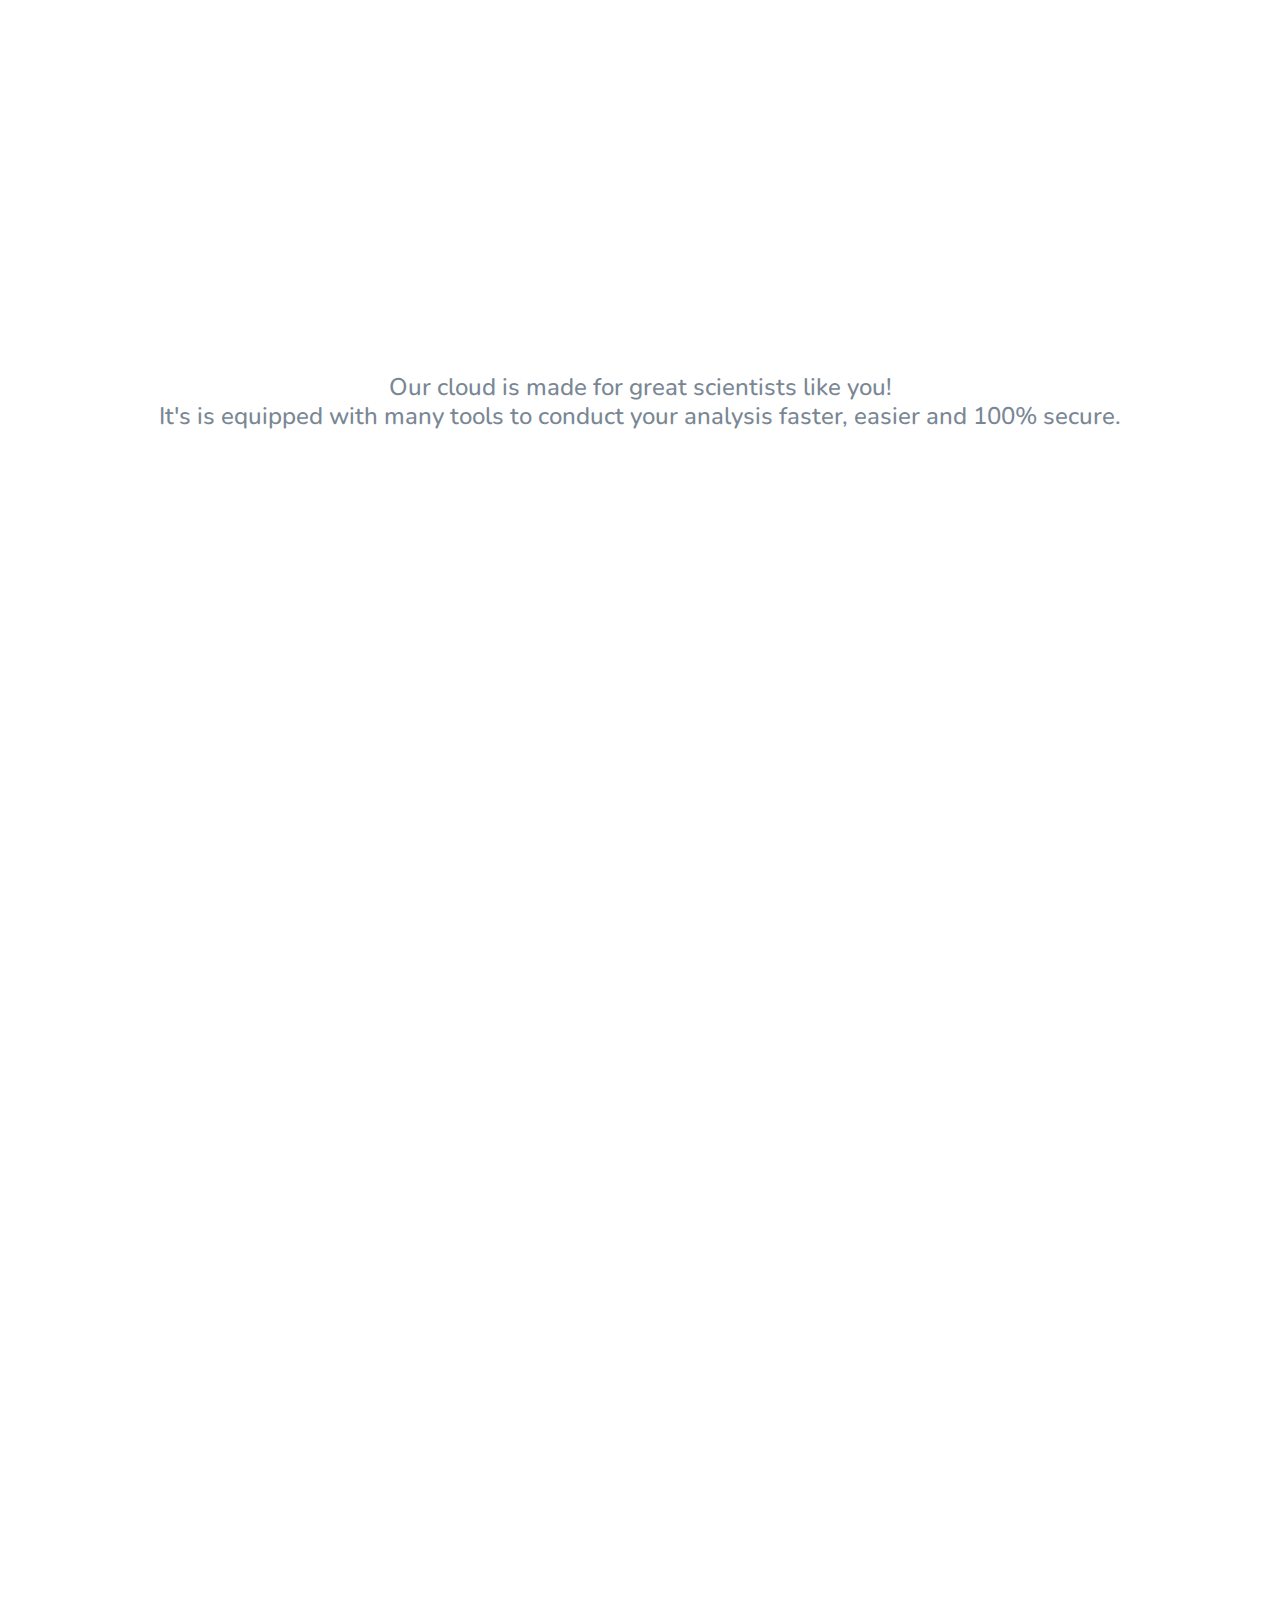
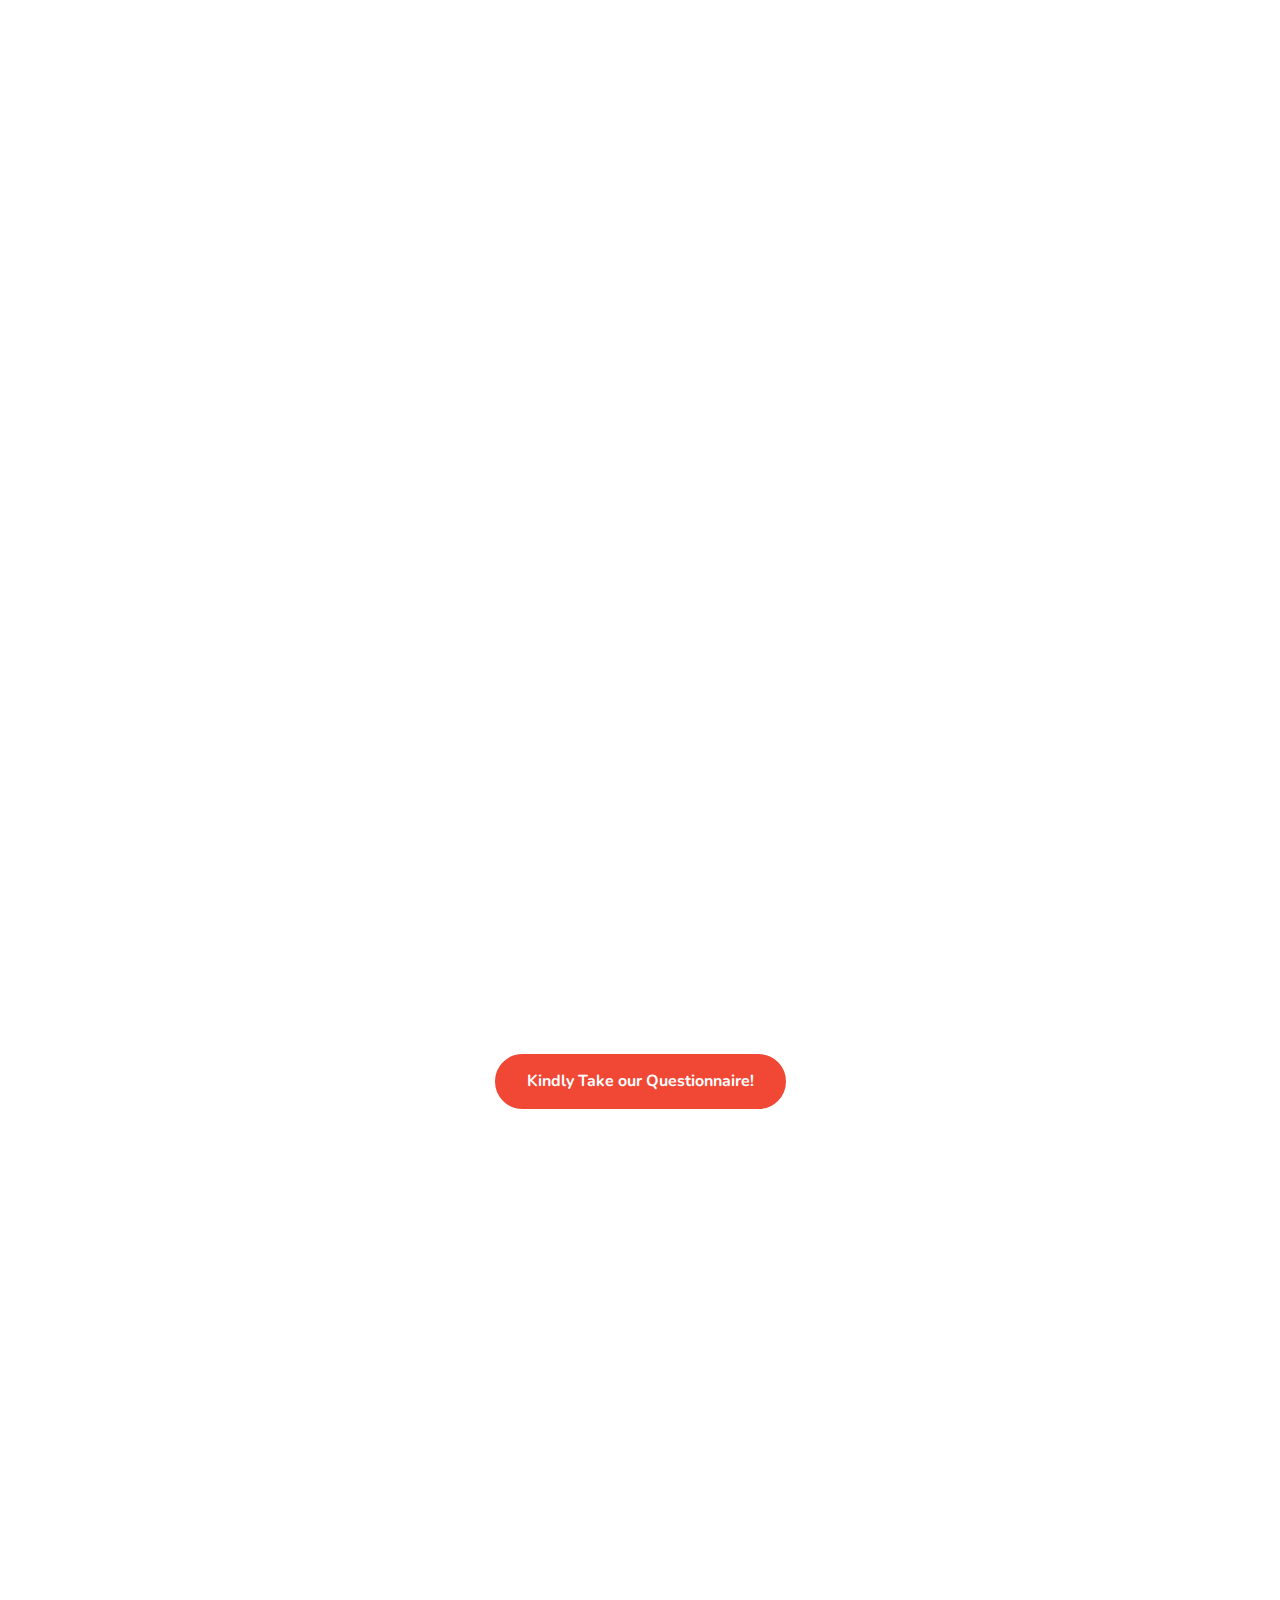
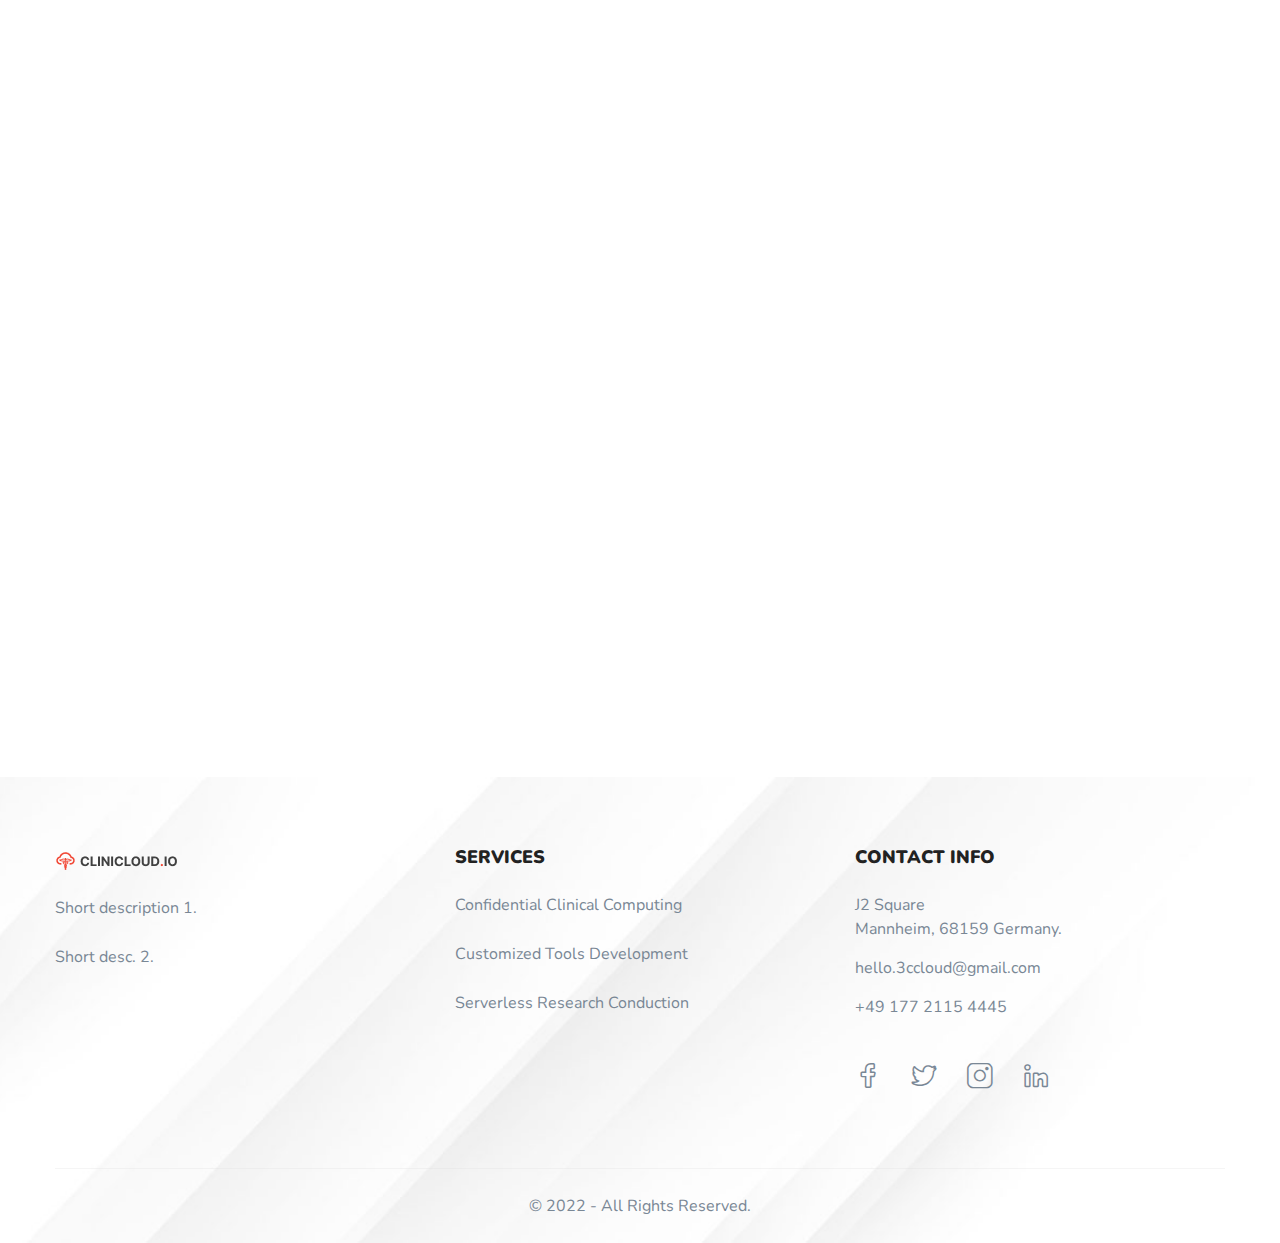
==== commit bde8584b: "UI fixes" ====
--- a/index.html
+++ b/index.html
@@ -97,9 +97,9 @@
                                     <li class="nav-item">
                                         <a href="index.php/#blog">Testimonial</a>
                                     </li>
-                                    <li class="nav-item">
-                                        <a href="index.php/#pricing">Pricing</a>
-                                    </li>
+<!--                                    <li class="nav-item">-->
+<!--                                        <a href="index.php/#pricing">Pricing</a>-->
+<!--                                    </li>-->
                                 </ul>
                             </div> <!-- navbar collapse -->
                             
@@ -219,8 +219,16 @@
     <section id="services" class="our-services-area pt-115">
         <div class="container">
             <div class="header-hero-content text-center">
-                    <h2 class="hero-title wow fadeInUp" style="font-size: 40px;" data-wow-duration="1s" data-wow-delay="0.2s"><b>A </b><span>Tool Store</span></b> that you <span><i class="fa fa-heart-o"></i> </span></h2>
+                    <h2 class="hero-title wow fadeInUp" style="font-size: 40px;" data-wow-duration="1s" data-wow-delay="0.2s"><b>A </b><span>Tool Store</span></b> that you would <span><i class="fa fa-heart-o"></i> </span></h2>
                 <p class="h4">Our cloud is made for great scientists like you!<br />It's is equipped with many tools to conduct your analysis faster, easier and 100% secure.</p>
+                
+                <div class="row">
+		        <div class="col-lg-12">
+		            <div class="about-image mt-60 wow fadeIn text-center" data-wow-duration="1s" data-wow-delay="0.8s">
+		                <img src="assets/images/tool_store.png" alt="about">
+		            </div> <!-- about image -->
+		        </div>
+                </div>
 
                 <div class="about-counter pt-60">
                     <div class="row">
@@ -380,9 +388,9 @@
     </section>
 
     <!--====== Why-us PART ENDS ======-->
-    
+
     <!--====== PRICING PART START ======-->
-    
+    <!--
     <section id="pricing" class="pricing-area pt-115">
         <div class="container">
             <div class="row justify-content-center">
@@ -390,9 +398,9 @@
                     <div class="section-title text-center pb-20 wow fadeInUpBig" data-wow-duration="1s" data-wow-delay="0.2s">
                         <h3 class="font-weight-bold text-danger">Pricing Plans</h3>
                         <h4 class="title">Best Pay as You Go Pricing <span>For Your Organization /  Business.</span></h4>
-                    </div> <!-- section title -->
-                </div>
-            </div> <!-- row -->
+                    </div>
+                </div>
+            </div>
             <div class="row no-gutters justify-content-center">
                 <div class="col-lg-4 col-md-7 col-sm-9">
                     <div class="single-pricing text-center pricing-color-1 mt-30 wow fadeIn" data-wow-duration="1s" data-wow-delay="0.3s">
@@ -411,10 +419,6 @@
                                 <li>GPU</li>
                             </ul>
                         </div>
-<!--                        <div class="pricing-btn pt-70">-->
-<!--                            <a class="main-btn main-btn-2" href="#">Sign Up Now!</a>-->
-<!--                        </div>-->
-                    </div> <!-- single pricing -->
                 </div>
                 <div class="col-lg-4 col-md-7 col-sm-9">
                     <div class="single-pricing text-center pricing-active pricing-color-2 mt-30 wow fadeIn" data-wow-duration="1s" data-wow-delay="0.6s">
@@ -433,10 +437,6 @@
                                 <li>GPU</li>
                             </ul>
                         </div>
-<!--                        <div class="pricing-btn pt-70">-->
-<!--                            <a class="main-btn" href="#">Sign Up Now!</a>-->
-<!--                        </div>-->
-                    </div> <!-- single pricing -->
                 </div>
                 <div class="col-lg-4 col-md-7 col-sm-9">
                     <div class="single-pricing text-center pricing-color-3 mt-30 wow fadeIn" data-wow-duration="1s" data-wow-delay="0.9s">
@@ -455,15 +455,11 @@
                                 <li>GPU</li>
                             </ul>
                         </div>
-<!--                        <div class="pricing-btn pt-70">-->
-<!--                            <a class="main-btn main-btn-2" href="#">Sign Up Now!</a>-->
-<!--                        </div>-->
-                    </div> <!-- single pricing -->
-                </div>
-            </div> <!-- row -->
-        </div> <!-- container -->
+                </div>
+            </div>
+        </div>
     </section>
-    
+     -->
     <!--====== PRICING PART ENDS ======-->
     
     
@@ -549,7 +545,7 @@
                                 </div>
                                 <div class="author-content media-body">
                                     <h6 class="title font-weight-bold">Prof. Dr. Jochen Triesch</h6>
-                                    <h4 class="sub-title text-danger">Frankfurt Institute for Advanced Studies</h4>
+                                    <h4 class="sub-title text-danger">Frankfurt Institute for Advanced Studies<br/>Head of Institute</h4>
                                     <a href="#" class="text-secondary">(<i class="fa fa-search"></i> Show Letter of Intent)</a>
                                 </div>
                             </div>
@@ -565,7 +561,7 @@
                                 </div>
                                 <div class="author-content media-body">
                                     <h6 class="title font-weight-bold">Prof. Dr. Hans-Peter Lenhof</h6>
-                                    <h4 class="sub-title text-danger">Head of Bioinformatics Faculty</h4>
+                                    <h4 class="sub-title text-danger">The University of Saarland<br />Head of Bioinformatics Faculty</h4>
                                     <a href="#" class="text-secondary">(<i class="fa fa-search"></i> Show Letter of Intent)</a>
                                 </div>
                             </div>
@@ -580,8 +576,8 @@
                                     <img src="assets/images/prof.dr.philipp_koch.jpg" alt="author">
                                 </div>
                                 <div class="author-content media-body">
-                                    <h4 class="title font-weight-bold">Prof. Dr. Philipp Koch</h4>
-                                    <h6 class="sub-title text-danger">HECTOR Institute for Translational Brain Research</h6>
+                                    <h6 class="title font-weight-bold">Prof. Dr. Philipp Koch</h4>
+                                    <h6 class="sub-title text-danger">HECTOR Institute - Translational Brain Research<br/>Professor & Group Leader</h6>
                                     <a href="#" class="text-secondary">(<i class="fa fa-search"></i> Show Letter of Intent)</a>
                                 </div>
                             </div>
